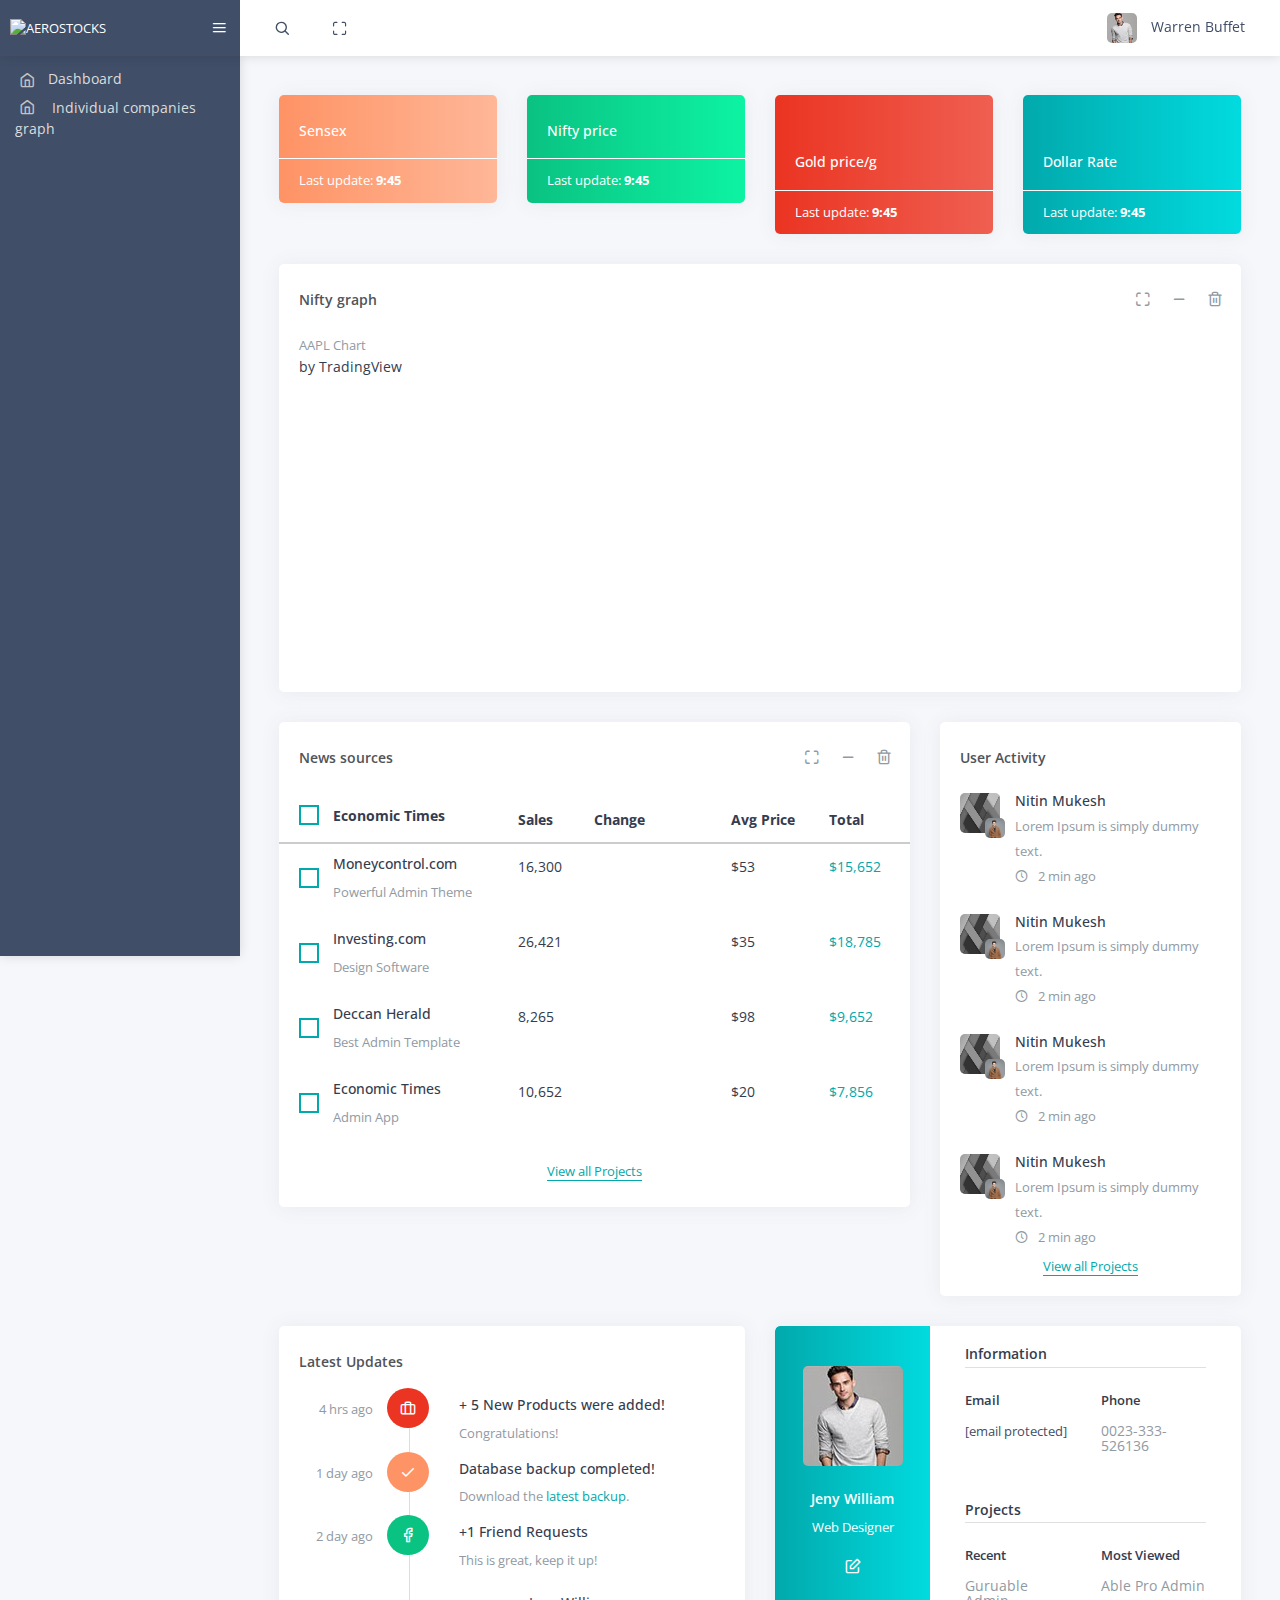
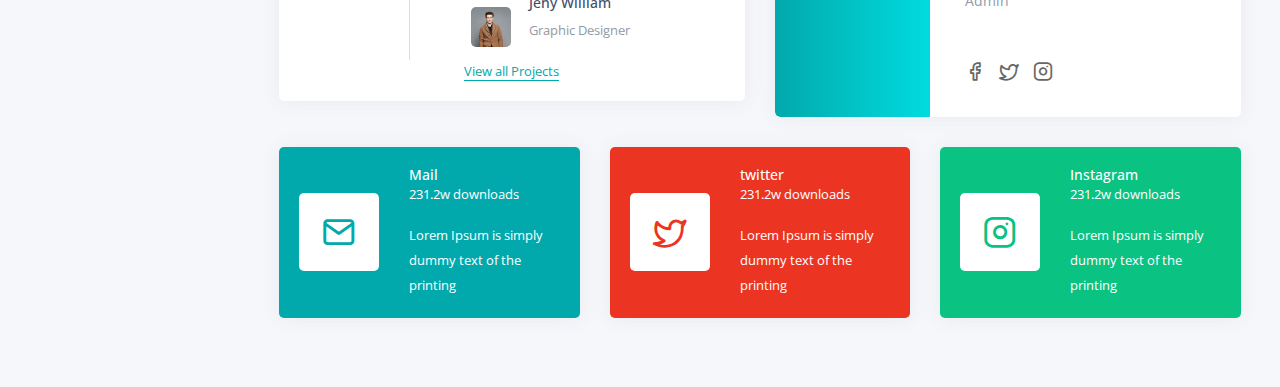
==== website/actual/index.htm @ 87f041b7 "modified card components" ====
﻿<!DOCTYPE html>
<html lang="en">
  <head>
    <title>Stock Market</title>
    <!-- HTML5 Shim and Respond.js IE10 support of HTML5 elements and media queries -->
    <!-- WARNING: Respond.js doesn't work if you view the page via file:// -->
    <!--[if lt IE 10]>
      <script src="https://oss.maxcdn.com/libs/html5shiv/3.7.0/html5shiv.js"></script>
      <script src="https://oss.maxcdn.com/libs/respond.js/1.4.2/respond.min.js"></script>
    <![endif]-->
    <!-- Meta -->
    <meta charset="utf-8" />
    <meta
      name="viewport"
      content="width=device-width, initial-scale=1.0, user-scalable=0, minimal-ui"
    />
    <meta http-equiv="X-UA-Compatible" content="IE=edge" />
    <meta name="description" content="#" />
    <meta name="keywords" content="Admin , Stock, Market, app" />
    <meta name="author" content="#" />
    <!-- Favicon icon -->
    <link rel="icon" href="..\files\assets\images\favicon.ico" type="image/x-icon" />
    <!-- Google font-->
    <link href="https://fonts.googleapis.com/css?family=Open+Sans:400,600" rel="stylesheet" />
    <!-- Required Fremwork -->
      <link rel="stylesheet"
      type="text/css"
      href="..\files\bower_components\bootstrap\css\bootstrap.min.css"
    />
    <!-- feather Awesome -->
    <link rel="stylesheet" type="text/css" href="..\files\assets\icon\feather\css\feather.css" />
    <!-- ion icon css -->
    <link
      rel="stylesheet"
      type="text/css"
      href="..\files\assets\icon\ion-icon\css\ionicons.min.css"
    />
    <!-- ico font -->
    <link rel="stylesheet" type="text/css" href="..\files\assets\icon\icofont\css\icofont.css" />
    <!-- Style.css -->
    <link rel="stylesheet" type="text/css" href="..\files\assets\css\style.css" />
    <link rel="stylesheet" type="text/css" href="..\files\assets\css\jquery.mCustomScrollbar.css" />
   
    <script>
      //DOLLAR PRICE API CALL
      // fetch("http://apilayer.net/api/live?access_key=a39784e3f71603e861ce0256bc2aa8eb&currencies=INR&source=USD&format=1")
      // .then(response => response.json())
      // .then(json => {
      //   console.log(json.quotes.USDINR);
      //   document.getElementById("dollar_rate").innerHTML = json.quotes.USDINR.toFixed(2);
      // })

      //ALPHAVANTAGE
      // fetch("https://apidojo-yahoo-finance-v1.p.rapidapi.com/market/get-summary?region=IN&lang=en", {
      // "method": "GET",
      // "headers": {
      //   "x-rapidapi-host": "apidojo-yahoo-finance-v1.p.rapidapi.com",
      //   "x-rapidapi-key": "fdb94fdf5fmsha889a078658ad2bp1b36abjsn36e87e69a883"
      // }
      // })
      // .then(response => {
      //   console.log(response);
      // })
      // .catch(err => {
      //   console.log(err);
      //   document.getElementById("alpha-summary").innerHTML = err;
      // });

      //BSE
      //https://www.alphavantage.co/query?function=TIME_SERIES_INTRADAY&symbol=BSE%3AIOC&interval=5min&apikey=WGZXT5BD8JHRY0GO

      // fetch("https://www.alphavantage.co/query?function=TIME_SERIES_INTRADAY&symbol=BSE%3AIOC&interval=5min&apikey=WGZXT5BD8JHRY0GO")
      // .then(response => response.json())
      // .then(json => {
      //   var a = json["Time Series (5min)"];
      //   var keys = [];
      //   for (let k in a) {
      //     keys.push(k);
      //   }
      //   var bse_price = a[keys[keys.length-1]]["4. close"];
      //   console.log(bse_price);
      //   document.getElementById("sensex-price").innerHTML = Number(bse_price).toFixed(2);
      // })

        fetch("https://www.moneycontrol.com/techmvc/mc_apis/market_action/?classic=false&section=sectoral_indices&limit=2")
          .then(response => response.json())
          .then(json => {
            //console.log(json["sectoral_indices"]["data"][1]["last_price"]);
            var bse_price = json["sectoral_indices"]["data"][1]["last_price"];
            document.getElementById("sensex-price").innerHTML = bse_price;
          })
        //data = JSON.parse(document.body.innerText)

      //NSE
      // fetch("https://www.alphavantage.co/query?function=TIME_SERIES_INTRADAY&symbol=NSE%3AIOC&interval=5min&apikey=WGZXT5BD8JHRY0GO")
      // .then(response => response.json())
      // .then(json => {
      //   var a = json["Time Series (5min)"];
      //   var keys = [];
      //   for (let k in a) {
      //     keys.push(k);
      //   }
      //   var nse_price = a[keys[keys.length-1]]["4. close"];
      //   console.log(nse_price);
      //   document.getElementById("nifty-price").innerHTML = Number(nse_price).toFixed(2);
      // })

      fetch("https://www.moneycontrol.com/techmvc/mc_apis/market_action/?classic=false&section=sectoral_indices&limit=2")
          .then(response => response.json())
          .then(json => {
            //console.log(json["sectoral_indices"]["data"][1]["last_price"]);
            var nse_price = json["sectoral_indices"]["data"][0]["last_price"];
            document.getElementById("nifty-price").innerHTML = nse_price;
          })

      //GOLD RATE API CALL
      // var gold_rate;
      // //1/gold_rate*37.25*76.50/1000
      // fetch("https://metals-api.com/api/latest?access_key=cp5d01aavjgq2w0w3m0bl2fzki6va9ew43m4y5r5cm8hgczguhr34o7vynr3&base=USD&symbols=XAU")
      //   .then(response => response.json())
      //   .then(json => {
      //     console.log(json.rates.XAU)
      //     gold_rate = ((1/json.rates.XAU)*37.25*76.50)/1000
      //     document.getElementById("gold_rate").innerHTML = gold_rate.toFixed(2);
      //   })

      //display time below the card
      //var d = new Date(); 
      //console.log(d.getHours()+":"+d.getMinutes());
      //displayTime();
      // window.onload = function displayTime() {
      //   document.getElementById("get_time").innerHTML = d.getHours()+":"+(d.getMinutes.length == 1 ? "0"+String(d.getMinutes()) : d.getMinutes());
      // };
      
    </script>
  </head>

  <body>
    <!-- Pre-loader start -->
    <div class="theme-loader">
      <div class="ball-scale">
        <div class="contain">
          <div class="ring">
            <div class="frame"></div>
          </div>
        </div>
      </div>
    </div>
    <!-- Pre-loader end -->
    <div id="pcoded" class="pcoded">
      <div class="pcoded-overlay-box"></div>
      <div class="pcoded-container navbar-wrapper">
        <nav class="navbar header-navbar pcoded-header" header-theme="theme6">
          <div class="navbar-wrapper">
            <div class="navbar-logo">
              <a class="mobile-menu" id="mobile-collapse" href="#!">
                <i class="ion ion-navicon"></i>
                <!-- <i class="feather icon-menu"></i> -->
              </a>
              <a href="index-1.htm">
                <img class="img-fluid" alt="AeroStocks" />
              </a>
              <a class="mobile-options">
                <i class="feather icon-more-horizontal"></i>
              </a>
            </div>

            <div class="navbar-container container-fluid">
              <ul class="nav-left">
                <li class="header-search">
                  <div class="main-search morphsearch-search">
                    <div class="input-group">
                      <span class="input-group-addon search-close"
                        ><i class="feather icon-x"></i
                      ></span>
                      <input type="text" class="form-control" />
                      <span class="input-group-addon search-btn"
                        ><i class="feather icon-search"></i
                      ></span>
                    </div>
                  </div>
                </li>
                <li>
                  <a href="#!" onclick="javascript:toggleFullScreen()">
                    <i class="feather icon-maximize full-screen"></i>
                  </a>
                </li>
              </ul>
              <ul class="nav-right">
                <!-- <li class="header-notification">
                                <div class="dropdown-primary dropdown">
                                    <div class="displayChatbox dropdown-toggle" data-toggle="dropdown">
                                        <i class="feather icon-message-square"></i>
                                        <span class="badge bg-c-green">3</span>
                                    </div>
                                </div>
                            </li> -->
                <li class="user-profile header-notification">
                  <div class="dropdown-primary dropdown">
                    <div class="dropdown-toggle">
                      <img
                        src="..\files\assets\images\avatar-4.jpg"
                        class="img-radius"
                        alt="User-Profile-Image"
                      />
                      <span>Warren Buffet</span>
                    </div>
                  </div>
                </li>
              </ul>
            </div>
          </div>
        </nav>

        <!-- Sidebar chat start -->
        <div id="sidebar" class="users p-chat-user showChat">
          <div class="had-container">
            <div class="card card_main p-fixed users-main">
              <div class="user-box">
                <div class="chat-inner-header">
                  <div class="back_chatBox">
                    <div class="right-icon-control">
                      <input
                        type="text"
                        class="form-control  search-text"
                        placeholder="Search Friend"
                        id="search-friends"
                      />
                      <div class="form-icon">
                        <i class="icofont icofont-search"></i>
                      </div>
                    </div>
                  </div>
                </div>
                <div class="main-friend-list">
                  <div
                    class="media userlist-box"
                    data-id="1"
                    data-status="online"
                    data-username="Nitin Mukesh"
                    data-toggle="tooltip"
                    data-placement="left"
                    title="Nitin Mukesh"
                  >
                    <a class="media-left" href="#!">
                      <img
                        class="media-object img-radius img-radius"
                        src="..\files\assets\images\avatar-3.jpg"
                        alt="Generic placeholder image "
                      />
                      <div class="live-status bg-success"></div>
                    </a>
                    <div class="media-body">
                      <div class="f-13 chat-header">AeroStocks</div>
                    </div>
                  </div>
                  <div
                    class="media userlist-box"
                    data-id="2"
                    data-status="online"
                    data-username="Lary Doe"
                    data-toggle="tooltip"
                    data-placement="left"
                    title="Lary Doe"
                  >
                    <a class="media-left" href="#!">
                      <img
                        class="media-object img-radius"
                        src="..\files\assets\images\avatar-2.jpg"
                        alt="Generic placeholder image"
                      />
                      <div class="live-status bg-success"></div>
                    </a>
                    <div class="media-body">
                      <div class="f-13 chat-header">Lary Doe</div>
                    </div>
                  </div>
                  <div
                    class="media userlist-box"
                    data-id="3"
                    data-status="online"
                    data-username="Alice"
                    data-toggle="tooltip"
                    data-placement="left"
                    title="Alice"
                  >
                    <a class="media-left" href="#!">
                      <img
                        class="media-object img-radius"
                        src="..\files\assets\images\avatar-4.jpg"
                        alt="Generic placeholder image"
                      />
                      <div class="live-status bg-success"></div>
                    </a>
                    <div class="media-body">
                      <div class="f-13 chat-header">Alice</div>
                    </div>
                  </div>
                  <div
                    class="media userlist-box"
                    data-id="4"
                    data-status="online"
                    data-username="Alia"
                    data-toggle="tooltip"
                    data-placement="left"
                    title="Alia"
                  >
                    <a class="media-left" href="#!">
                      <img
                        class="media-object img-radius"
                        src="..\files\assets\images\avatar-3.jpg"
                        alt="Generic placeholder image"
                      />
                      <div class="live-status bg-success"></div>
                    </a>
                    <div class="media-body">
                      <div class="f-13 chat-header">Alia</div>
                    </div>
                  </div>
                  <div
                    class="media userlist-box"
                    data-id="5"
                    data-status="online"
                    data-username="Suzen"
                    data-toggle="tooltip"
                    data-placement="left"
                    title="Suzen"
                  >
                    <a class="media-left" href="#!">
                      <img
                        class="media-object img-radius"
                        src="..\files\assets\images\avatar-2.jpg"
                        alt="Generic placeholder image"
                      />
                      <div class="live-status bg-success"></div>
                    </a>
                    <div class="media-body">
                      <div class="f-13 chat-header">Suzen</div>
                    </div>
                  </div>
                </div>
              </div>
            </div>
          </div>
        </div>
        <!-- Sidebar inner chat start-->
        <div class="showChat_inner">
          <div class="media chat-inner-header">
            <a class="back_chatBox"> <i class="feather icon-chevron-left"></i> AeroStocks </a>
          </div>
          <div class="media chat-messages">
            <a class="media-left photo-table" href="#!">
              <img
                class="media-object img-radius img-radius m-t-5"
                src="..\files\assets\images\avatar-3.jpg"
                alt="Generic placeholder image"
              />
            </a>
            <div class="media-body chat-menu-content">
              <div class="">
                <p class="chat-cont">
                  I'm just looking around. Will you tell me something about yourself?
                </p>
                <p class="chat-time">8:20 a.m.</p>
              </div>
            </div>
          </div>
          <div class="media chat-messages">
            <div class="media-body chat-menu-reply">
              <div class="">
                <p class="chat-cont">
                  I'm just looking around. Will you tell me something about yourself?
                </p>
                <p class="chat-time">8:20 a.m.</p>
              </div>
            </div>
            <div class="media-right photo-table">
              <a href="#!">
                <img
                  class="media-object img-radius img-radius m-t-5"
                  src="..\files\assets\images\avatar-4.jpg"
                  alt="Generic placeholder image"
                />
              </a>
            </div>
          </div>
          <div class="chat-reply-box p-b-20">
            <div class="right-icon-control">
              <input
                type="text"
                class="form-control search-text"
                placeholder="Share Your Thoughts"
              />
              <div class="form-icon">
                <i class="feather icon-navigation"></i>
              </div>
            </div>
          </div>
        </div>
        <!-- Sidebar inner chat end-->
        <div class="pcoded-main-container">
          <div class="pcoded-wrapper">
            <nav class="pcoded-navbar">
              <div class="pcoded-inner-navbar main-menu">
                <!-- <div class="pcoded-navigatio-lavel">Navigation</div> -->
                <ul class="pcoded-item pcoded-left-item">
                  <li class=" ">
                    <a href="form-select.htm">
                      <span class="pcoded-micon"><i class="feather icon-home"></i></span>
                      <span class="pcoded-mtext">Dashboard</span><br/>
                      <span class="pcoded-micon"><i class="feather icon-home"></i></span>
                      <span class="pcoded-mtext-2">Individual companies graph</span>
                      
                    </a>
                  </li>
                </ul>
              </div>
            </nav>
            <div class="pcoded-content">
              <div class="pcoded-inner-content">
                <div class="main-body">
                  <div class="page-wrapper">
                    <div class="page-body">
                      <div class="row">
                        <!-- task, page, download counter  start -->
                        <div class="col-xl-3 col-md-6">
                          <div class="card bg-c-yellow update-card">
                            <div class="card-block">
                              <div class="row align-items-end">
                                <div class="col-8">
                                  <h4 class="text-white" id="sensex-price"></h4>
                                  <h6 class="text-white m-b-0">Sensex</h6>
                                </div>
                                
                              </div>
                            </div>
                            <div class="card-footer">
                              <p class="text-white m-b-0">Last update:
                                <b class="" id="get_time4"></b>
                                <script>
                                  var d = new Date(); 
                                  document.getElementById("get_time4").innerHTML = d.getHours()+":"+(d.getMinutes.length == 1 ? "0"+String(d.getMinutes()) : d.getMinutes());
                                </script> 
                              </p>
                            </div>
                          </div>
                        </div>
                        <div class="col-xl-3 col-md-6">
                          <div class="card bg-c-green update-card">
                            <div class="card-block">
                              <div class="row align-items-end">
                                <div class="col-8">
                                  <h4 class="text-white" id="nifty-price"></h4>
                                  <h6 class="text-white m-b-0">Nifty price</h6>
                                </div>
                              </div>
                            </div>
                            <div class="card-footer">
                              <p class="text-white m-b-0">Last update:
                                <b class="" id="get_time3"></b>
                                <script>
                                  var d = new Date(); 
                                  document.getElementById("get_time3").innerHTML = d.getHours()+":"+(d.getMinutes.length == 1 ? "0"+String(d.getMinutes()) : d.getMinutes());
                                </script>
                              </p>
                            </div>
                          </div>
                        </div>
                        <div class="col-xl-3 col-md-6">
                          <div class="card bg-c-pink update-card">
                            <div class="card-block">
                              <div class="row align-items-end">
                                <div class="col-8">
                                  <h4 class="text-white" id="gold_rate"></h4>
                                  <h6 class="text-white m-b-0">Gold price/g</h6>
                                </div>
                                <div class="col-4 text-right">
                                  <canvas id="update-chart-3" height="50"></canvas>
                                </div>
                              </div>
                            </div>
                            <div class="card-footer">
                              <p class="text-white m-b-0">Last update:
                                <b class="" id="get_time"></b>
                                <script>
                                  var d = new Date(); 
                                  document.getElementById("get_time").innerHTML = d.getHours()+":"+(d.getMinutes.length == 1 ? "0"+String(d.getMinutes()) : d.getMinutes());
                                </script>
                              </p>
                            </div>
                          </div>
                        </div>
                        <div class="col-xl-3 col-md-6">
                          <div class="card bg-c-lite-green update-card">
                            <div class="card-block">
                              <div class="row align-items-end">
                                <div class="col-8">
                                  <h4 class="text-white" id="dollar_rate"> </h4>
                                  <h6 class="text-white m-b-0">Dollar Rate</h6>
                                </div>
                                <div class="col-4 text-right">
                                  <canvas id="update-chart-4" height="50"></canvas>
                                </div>
                              </div>
                            </div>
                            <div class="card-footer">
                              <p class="text-white m-b-0" >Last update:
                                <b class="" id="get_time2"></b>
                                <script>
                                  var d = new Date(); 
                                  document.getElementById("get_time2").innerHTML = d.getHours()+":"+(d.getMinutes.length == 1 ? ("0"+String(d.getMinutes())) : d.getMinutes());
                                </script>
                              </p>
                            </div>
                          </div>
                        </div>
                        <!-- task, page, download counter  end -->

                        <!--  sale analytics start -->
                        <div class="col-xl-12 col-md-12">
                          <div class="card">
                            <div class="card-header">
                              <h5>Nifty graph</h5><br/><br/>
                              <!-- TradingView Widget BEGIN -->
                              <div class="tradingview-widget-container">
                                <div id="tradingview_d0ed5"></div>
                                <div class="tradingview-widget-copyright"><a href="https://www.tradingview.com/symbols/NASDAQ-AAPL/" rel="noopener" target="_blank"><span class="blue-text">AAPL Chart</span></a> by TradingView</div>
                                <script type="text/javascript" src="https://s3.tradingview.com/tv.js"></script>
                                <script type="text/javascript">
                                new TradingView.widget(
                                {
                                "width": 800,
                                "height": 600,
                                "symbol": "NASDAQ:AAPL",
                                "interval": "D",
                                "timezone": "Etc/UTC",
                                "theme": "light",
                                "style": "1",
                                "locale": "en",
                                "toolbar_bg": "#f1f3f6",
                                "enable_publishing": false,
                                "allow_symbol_change": true,
                                "container_id": "tradingview_d0ed5"
                              }
                                );
                                </script>
                              </div>
                              <!-- TradingView Widget END -->
                              <span class="text-muted">
                                </span>
                              <div class="card-header-right">
                                <ul class="list-unstyled card-option">
                                  <li><i class="feather icon-maximize full-card"></i></li>
                                  <li><i class="feather icon-minus minimize-card"></i></li>
                                  <li><i class="feather icon-trash-2 close-card"></i></li>
                                </ul>
                              </div>
                            </div>
                            <div class="card-block">
                              <div id="sales-analytics" style="height: 265px;"></div>
                            </div>
                          </div>
                        </div>
                        
                        <!--  sale analytics end -->

                        <div class="col-xl-8 col-md-12">
                          <div class="card table-card">
                            <div class="card-header">
                              <h5>News sources</h5>
                              <div class="card-header-right">
                                <ul class="list-unstyled card-option">
                                  <li><i class="feather icon-maximize full-card"></i></li>
                                  <li><i class="feather icon-minus minimize-card"></i></li>
                                  <li><i class="feather icon-trash-2 close-card"></i></li>
                                </ul>
                              </div>
                            </div>
                            <div class="card-block">
                              <div class="table-responsive">
                                <table class="table table-hover  table-borderless">
                                  <thead>
                                    <tr>
                                      <th>
                                        <div class="chk-option">
                                          <div class="checkbox-fade fade-in-primary">
                                            <label class="check-task">
                                              <input type="checkbox" value="" />
                                              <span class="cr">
                                                <i
                                                  class="cr-icon feather icon-check txt-default"
                                                ></i>
                                              </span>
                                            </label>
                                          </div>
                                        </div>
                                        Economic Times
                                      </th>
                                      <th>Sales</th>
                                      <th>Change</th>
                                      <th>Avg Price</th>
                                      <th>Total</th>
                                    </tr>
                                  </thead>
                                  <tbody>
                                    <tr>
                                      <td>
                                        <div class="chk-option">
                                          <div class="checkbox-fade fade-in-primary">
                                            <label class="check-task">
                                              <input type="checkbox" value="" />
                                              <span class="cr">
                                                <i
                                                  class="cr-icon feather icon-check txt-default"
                                                ></i>
                                              </span>
                                            </label>
                                          </div>
                                        </div>
                                        <div class="d-inline-block align-middle">
                                          <h6>Moneycontrol.com</h6>
                                          <p class="text-muted m-b-0">Powerful Admin Theme</p>
                                        </div>
                                      </td>
                                      <td>16,300</td>
                                      <td>
                                        <canvas id="app-sale1" height="50" width="100"></canvas>
                                      </td>
                                      <td>$53</td>
                                      <td class="text-c-blue">$15,652</td>
                                    </tr>
                                    <tr>
                                      <td>
                                        <div class="chk-option">
                                          <div class="checkbox-fade fade-in-primary">
                                            <label class="check-task">
                                              <input type="checkbox" value="" />
                                              <span class="cr">
                                                <i
                                                  class="cr-icon feather icon-check txt-default"
                                                ></i>
                                              </span>
                                            </label>
                                          </div>
                                        </div>
                                        <div class="d-inline-block align-middle">
                                          <h6>Investing.com</h6>
                                          <p class="text-muted m-b-0">Design Software</p>
                                        </div>
                                      </td>
                                      <td>26,421</td>
                                      <td>
                                        <canvas id="app-sale2" height="50" width="100"></canvas>
                                      </td>
                                      <td>$35</td>
                                      <td class="text-c-blue">$18,785</td>
                                    </tr>
                                    <tr>
                                      <td>
                                        <div class="chk-option">
                                          <div class="checkbox-fade fade-in-primary">
                                            <label class="check-task">
                                              <input type="checkbox" value="" />
                                              <span class="cr">
                                                <i
                                                  class="cr-icon feather icon-check txt-default"
                                                ></i>
                                              </span>
                                            </label>
                                          </div>
                                        </div>
                                        <div class="d-inline-block align-middle">
                                          <h6>Deccan Herald</h6>
                                          <p class="text-muted m-b-0">Best Admin Template</p>
                                        </div>
                                      </td>
                                      <td>8,265</td>
                                      <td>
                                        <canvas id="app-sale3" height="50" width="100"></canvas>
                                      </td>
                                      <td>$98</td>
                                      <td class="text-c-blue">$9,652</td>
                                    </tr>
                                    <tr>
                                      <td>
                                        <div class="chk-option">
                                          <div class="checkbox-fade fade-in-primary">
                                            <label class="check-task">
                                              <input type="checkbox" value="" />
                                              <span class="cr">
                                                <i
                                                  class="cr-icon feather icon-check txt-default"
                                                ></i>
                                              </span>
                                            </label>
                                          </div>
                                        </div>
                                        <div class="d-inline-block align-middle">
                                          <h6>Economic Times</h6>
                                          <p class="text-muted m-b-0">Admin App</p>
                                        </div>
                                      </td>
                                      <td>10,652</td>
                                      <td>
                                        <canvas id="app-sale4" height="50" width="100"></canvas>
                                      </td>
                                      <td>$20</td>
                                      <td class="text-c-blue">$7,856</td>
                                    </tr>
                                  </tbody>
                                </table>
                                <div class="text-center">
                                  <a href="#!" class=" b-b-primary text-primary"
                                    >View all Projects</a
                                  >
                                </div>
                              </div>
                            </div>
                          </div>
                        </div>
                        <div class="col-xl-4 col-md-12">
                          <div class="card user-activity-card">
                            <div class="card-header">
                              <h5>User Activity</h5>
                            </div>
                            <div class="card-block">
                              <div class="row m-b-25">
                                <div class="col-auto p-r-0">
                                  <div class="u-img">
                                    <img
                                      src="..\files\assets\images\breadcrumb-bg.jpg"
                                      alt="user image"
                                      class="img-radius cover-img"
                                    />
                                    <img
                                      src="..\files\assets\images\avatar-2.jpg"
                                      alt="user image"
                                      class="img-radius profile-img"
                                    />
                                  </div>
                                </div>
                                <div class="col">
                                  <h6 class="m-b-5">Nitin Mukesh</h6>
                                  <p class="text-muted m-b-0">Lorem Ipsum is simply dummy text.</p>
                                  <p class="text-muted m-b-0">
                                    <i class="feather icon-clock m-r-10"></i>2 min ago
                                  </p>
                                </div>
                              </div>
                              <div class="row m-b-25">
                                <div class="col-auto p-r-0">
                                  <div class="u-img">
                                    <img
                                      src="..\files\assets\images\breadcrumb-bg.jpg"
                                      alt="user image"
                                      class="img-radius cover-img"
                                    />
                                    <img
                                      src="..\files\assets\images\avatar-2.jpg"
                                      alt="user image"
                                      class="img-radius profile-img"
                                    />
                                  </div>
                                </div>
                                <div class="col">
                                  <h6 class="m-b-5">Nitin Mukesh</h6>
                                  <p class="text-muted m-b-0">Lorem Ipsum is simply dummy text.</p>
                                  <p class="text-muted m-b-0">
                                    <i class="feather icon-clock m-r-10"></i>2 min ago
                                  </p>
                                </div>
                              </div>
                              <div class="row m-b-25">
                                <div class="col-auto p-r-0">
                                  <div class="u-img">
                                    <img
                                      src="..\files\assets\images\breadcrumb-bg.jpg"
                                      alt="user image"
                                      class="img-radius cover-img"
                                    />
                                    <img
                                      src="..\files\assets\images\avatar-2.jpg"
                                      alt="user image"
                                      class="img-radius profile-img"
                                    />
                                  </div>
                                </div>
                                <div class="col">
                                  <h6 class="m-b-5">Nitin Mukesh</h6>
                                  <p class="text-muted m-b-0">Lorem Ipsum is simply dummy text.</p>
                                  <p class="text-muted m-b-0">
                                    <i class="feather icon-clock m-r-10"></i>2 min ago
                                  </p>
                                </div>
                              </div>
                              <div class="row m-b-5">
                                <div class="col-auto p-r-0">
                                  <div class="u-img">
                                    <img
                                      src="..\files\assets\images\breadcrumb-bg.jpg"
                                      alt="user image"
                                      class="img-radius cover-img"
                                    />
                                    <img
                                      src="..\files\assets\images\avatar-2.jpg"
                                      alt="user image"
                                      class="img-radius profile-img"
                                    />
                                  </div>
                                </div>
                                <div class="col">
                                  <h6 class="m-b-5">Nitin Mukesh</h6>
                                  <p class="text-muted m-b-0">Lorem Ipsum is simply dummy text.</p>
                                  <p class="text-muted m-b-0">
                                    <i class="feather icon-clock m-r-10"></i>2 min ago
                                  </p>
                                </div>
                              </div>

                              <div class="text-center">
                                <a href="#!" class="b-b-primary text-primary">View all Projects</a>
                              </div>
                            </div>
                          </div>
                        </div>

                        <!-- wather user -->
                        <div class="col-xl-6 col-md-12">
                          <div class="card latest-update-card">
                            <div class="card-header">
                              <h5>Latest Updates</h5>
                              <div class="card-header-right">
                                <ul class="list-unstyled card-option">
                                  <li><i class="fa fa fa-wrench open-card-option"></i></li>
                                  <li><i class="fa fa-window-maximize full-card"></i></li>
                                  <li><i class="fa fa-minus minimize-card"></i></li>
                                  <li><i class="fa fa-refresh reload-card"></i></li>
                                  <li><i class="fa fa-trash close-card"></i></li>
                                </ul>
                              </div>
                            </div>
                            <div class="card-block">
                              <div class="latest-update-box">
                                <div class="row p-b-15">
                                  <div class="col-auto text-right update-meta">
                                    <p class="text-muted m-b-0 d-inline">4 hrs ago</p>
                                    <i
                                      class="feather icon-briefcase bg-simple-c-pink update-icon"
                                    ></i>
                                  </div>
                                  <div class="col">
                                    <h6>+ 5 New Products were added!</h6>
                                    <p class="text-muted m-b-0">Congratulations!</p>
                                  </div>
                                </div>
                                <div class="row p-b-15">
                                  <div class="col-auto text-right update-meta">
                                    <p class="text-muted m-b-0 d-inline">1 day ago</p>
                                    <i
                                      class="feather icon-check bg-simple-c-yellow  update-icon"
                                    ></i>
                                  </div>
                                  <div class="col">
                                    <h6>Database backup completed!</h6>
                                    <p class="text-muted m-b-0">
                                      Download the <span class="text-c-blue">latest backup</span>.
                                    </p>
                                  </div>
                                </div>
                                <div class="row p-b-0">
                                  <div class="col-auto text-right update-meta">
                                    <p class="text-muted m-b-0 d-inline">2 day ago</p>
                                    <i
                                      class="feather icon-facebook bg-simple-c-green update-icon"
                                    ></i>
                                  </div>
                                  <div class="col">
                                    <h6>+1 Friend Requests</h6>
                                    <p class="text-muted m-b-10">This is great, keep it up!</p>
                                    <div class="table-responsive">
                                      <table class="table table-hover m-b-0">
                                        <tbody>
                                          <tr>
                                            <td class="b-none">
                                              <a href="#!" class="align-middle">
                                                <img
                                                  src="..\files\assets\images\avatar-2.jpg"
                                                  alt="user image"
                                                  class="img-radius img-40 align-top m-r-15"
                                                />
                                                <div class="d-inline-block">
                                                  <h6>Jeny William</h6>
                                                  <p class="text-muted m-b-0">Graphic Designer</p>
                                                </div>
                                              </a>
                                            </td>
                                          </tr>
                                        </tbody>
                                      </table>
                                    </div>
                                  </div>
                                </div>
                              </div>
                              <div class="text-center">
                                <a href="#!" class="b-b-primary text-primary">View all Projects</a>
                              </div>
                            </div>
                          </div>
                        </div>

                        <div class="col-xl-6 col-md-12">
                          <div class="card user-card-full">
                            <div class="row m-l-0 m-r-0">
                              <div class="col-sm-4 bg-c-lite-green user-profile">
                                <div class="card-block text-center text-white">
                                  <div class="m-b-25">
                                    <img
                                      src="..\files\assets\images\avatar-4.jpg"
                                      class="img-radius"
                                      alt="User-Profile-Image"
                                    />
                                  </div>
                                  <h6 class="f-w-600">Jeny William</h6>
                                  <p>Web Designer</p>
                                  <i class="feather icon-edit m-t-10 f-16"></i>
                                </div>
                              </div>
                              <div class="col-sm-8">
                                <div class="card-block">
                                  <h6 class="m-b-20 p-b-5 b-b-default f-w-600">Information</h6>
                                  <div class="row">
                                    <div class="col-sm-6">
                                      <p class="m-b-10 f-w-600">Email</p>
                                      <h6 class="text-muted f-w-400">
                                        <a
                                          href="..\..\..\cdn-cgi\l\email-protection.htm"
                                          class="__cf_email__"
                                          data-cfemail="3a505f54437a5d575b535614595557"
                                          >[email&#160;protected]</a
                                        >
                                      </h6>
                                    </div>
                                    <div class="col-sm-6">
                                      <p class="m-b-10 f-w-600">Phone</p>
                                      <h6 class="text-muted f-w-400">0023-333-526136</h6>
                                    </div>
                                  </div>
                                  <h6 class="m-b-20 m-t-40 p-b-5 b-b-default f-w-600">Projects</h6>
                                  <div class="row">
                                    <div class="col-sm-6">
                                      <p class="m-b-10 f-w-600">Recent</p>
                                      <h6 class="text-muted f-w-400">Guruable Admin</h6>
                                    </div>
                                    <div class="col-sm-6">
                                      <p class="m-b-10 f-w-600">Most Viewed</p>
                                      <h6 class="text-muted f-w-400">Able Pro Admin</h6>
                                    </div>
                                  </div>
                                  <ul class="social-link list-unstyled m-t-40 m-b-10">
                                    <li>
                                      <a
                                        href="#!"
                                        data-toggle="tooltip"
                                        data-placement="bottom"
                                        title=""
                                        data-original-title="facebook"
                                        ><i
                                          class="feather icon-facebook facebook"
                                          aria-hidden="true"
                                        ></i
                                      ></a>
                                    </li>
                                    <li>
                                      <a
                                        href="#!"
                                        data-toggle="tooltip"
                                        data-placement="bottom"
                                        title=""
                                        data-original-title="twitter"
                                        ><i
                                          class="feather icon-twitter twitter"
                                          aria-hidden="true"
                                        ></i
                                      ></a>
                                    </li>
                                    <li>
                                      <a
                                        href="#!"
                                        data-toggle="tooltip"
                                        data-placement="bottom"
                                        title=""
                                        data-original-title="instagram"
                                        ><i
                                          class="feather icon-instagram instagram"
                                          aria-hidden="true"
                                        ></i
                                      ></a>
                                    </li>
                                  </ul>
                                </div>
                              </div>
                            </div>
                          </div>
                        </div>
                        <!-- wather user -->

                        <!-- social download  start -->
                        <div class="col-xl-4 col-md-6">
                          <div class="card social-card bg-simple-c-blue">
                            <div class="card-block">
                              <div class="row align-items-center">
                                <div class="col-auto">
                                  <i class="feather icon-mail f-34 text-c-blue social-icon"></i>
                                </div>
                                <div class="col">
                                  <h6 class="m-b-0">Mail</h6>
                                  <p>231.2w downloads</p>
                                  <p class="m-b-0">
                                    Lorem Ipsum is simply dummy text of the printing
                                  </p>
                                </div>
                              </div>
                            </div>
                            <a href="#!" class="download-icon"
                              ><i class="feather icon-arrow-down"></i
                            ></a>
                          </div>
                        </div>
                        <div class="col-xl-4 col-md-6">
                          <div class="card social-card bg-simple-c-pink">
                            <div class="card-block">
                              <div class="row align-items-center">
                                <div class="col-auto">
                                  <i class="feather icon-twitter f-34 text-c-pink social-icon"></i>
                                </div>
                                <div class="col">
                                  <h6 class="m-b-0">twitter</h6>
                                  <p>231.2w downloads</p>
                                  <p class="m-b-0">
                                    Lorem Ipsum is simply dummy text of the printing
                                  </p>
                                </div>
                              </div>
                            </div>
                            <a href="#!" class="download-icon"
                              ><i class="feather icon-arrow-down"></i
                            ></a>
                          </div>
                        </div>
                        <div class="col-xl-4 col-md-12">
                          <div class="card social-card bg-simple-c-green">
                            <div class="card-block">
                              <div class="row align-items-center">
                                <div class="col-auto">
                                  <i
                                    class="feather icon-instagram f-34 text-c-green social-icon"
                                  ></i>
                                </div>
                                <div class="col">
                                  <h6 class="m-b-0">Instagram</h6>
                                  <p>231.2w downloads</p>
                                  <p class="m-b-0">
                                    Lorem Ipsum is simply dummy text of the printing
                                  </p>
                                </div>
                              </div>
                            </div>
                            <a href="#!" class="download-icon"
                              ><i class="feather icon-arrow-down"></i
                            ></a>
                          </div>
                        </div>
                        <!-- social download  end -->
                      </div>
                    </div>
                  </div>

                  <!-- <div id="styleSelector">

                                </div> -->
                </div>
              </div>
            </div>
          </div>
        </div>
      </div>
    </div>

    <!-- Warning Section Starts -->
    <!-- Older IE warning message -->
    <!--[if lt IE 10]>
      <div class="ie-warning">
        <h1>Warning!!</h1>
        <p>
          You are using an outdated version of Internet Explorer, please upgrade <br />to any of the
          following web browsers to access this website.
        </p>
        <div class="iew-container">
          <ul class="iew-download">
            <li>
              <a href="http://www.google.com/chrome/">
                <img src="../files/assets/images/browser/chrome.png" alt="Chrome" />
                <div>Chrome</div>
              </a>
            </li>
            <li>
              <a href="https://www.mozilla.org/en-US/firefox/new/">
                <img src="../files/assets/images/browser/firefox.png" alt="Firefox" />
                <div>Firefox</div>
              </a>
            </li>
            <li>
              <a href="http://www.opera.com">
                <img src="../files/assets/images/browser/opera.png" alt="Opera" />
                <div>Opera</div>
              </a>
            </li>
            <li>
              <a href="https://www.apple.com/safari/">
                <img src="../files/assets/images/browser/safari.png" alt="Safari" />
                <div>Safari</div>
              </a>
            </li>
            <li>
              <a href="http://windows.microsoft.com/en-us/internet-explorer/download-ie">
                <img src="../files/assets/images/browser/ie.png" alt="" />
                <div>IE (9 & above)</div>
              </a>
            </li>
          </ul>
        </div>
        <p>Sorry for the inconvenience!</p>
      </div>
    <![endif]-->
    <!-- Warning Section Ends -->
    <!-- Required Jquery -->
    <script
      data-cfasync="false"
      src="..\..\..\cdn-cgi\scripts\5c5dd728\cloudflare-static\email-decode.min.js"
    ></script
    ><script
      type="text/javascript"
      src="..\files\bower_components\jquery\js\jquery.min.js"
    ></script>
    <script
      type="text/javascript"
      src="..\files\bower_components\jquery-ui\js\jquery-ui.min.js"
    ></script>
    <script
      type="text/javascript"
      src="..\files\bower_components\popper.js\js\popper.min.js"
    ></script>
    <script
      type="text/javascript"
      src="..\files\bower_components\bootstrap\js\bootstrap.min.js"
    ></script>
    <!-- jquery slimscroll js -->
    <script
      type="text/javascript"
      src="..\files\bower_components\jquery-slimscroll\js\jquery.slimscroll.js"
    ></script>
    <!-- modernizr js -->
    <script
      type="text/javascript"
      src="..\files\bower_components\modernizr\js\modernizr.js"
    ></script>
    <!-- Chart js -->
    <script type="text/javascript" src="..\files\bower_components\chart.js\js\Chart.js"></script>
    <!-- amchart js -->
    <script src="..\files\assets\pages\widget\amchart\amcharts.js"></script>
    <script src="..\files\assets\pages\widget\amchart\serial.js"></script>
    <script src="..\files\assets\pages\widget\amchart\light.js"></script>
    <script src="..\files\assets\js\jquery.mCustomScrollbar.concat.min.js"></script>
    <script type="text/javascript" src="..\files\assets\js\SmoothScroll.js"></script>
    <script src="..\files\assets\js\pcoded.min.js"></script>
    <!-- custom js -->
    <script src="..\files\assets\js\vartical-layout.min.js"></script>
    <script
      type="text/javascript"
      src="..\files\assets\pages\dashboard\custom-dashboard.js"
    ></script>
    <script type="text/javascript" src="..\files\assets\js\script.min.js"></script>
  </body>
</html>
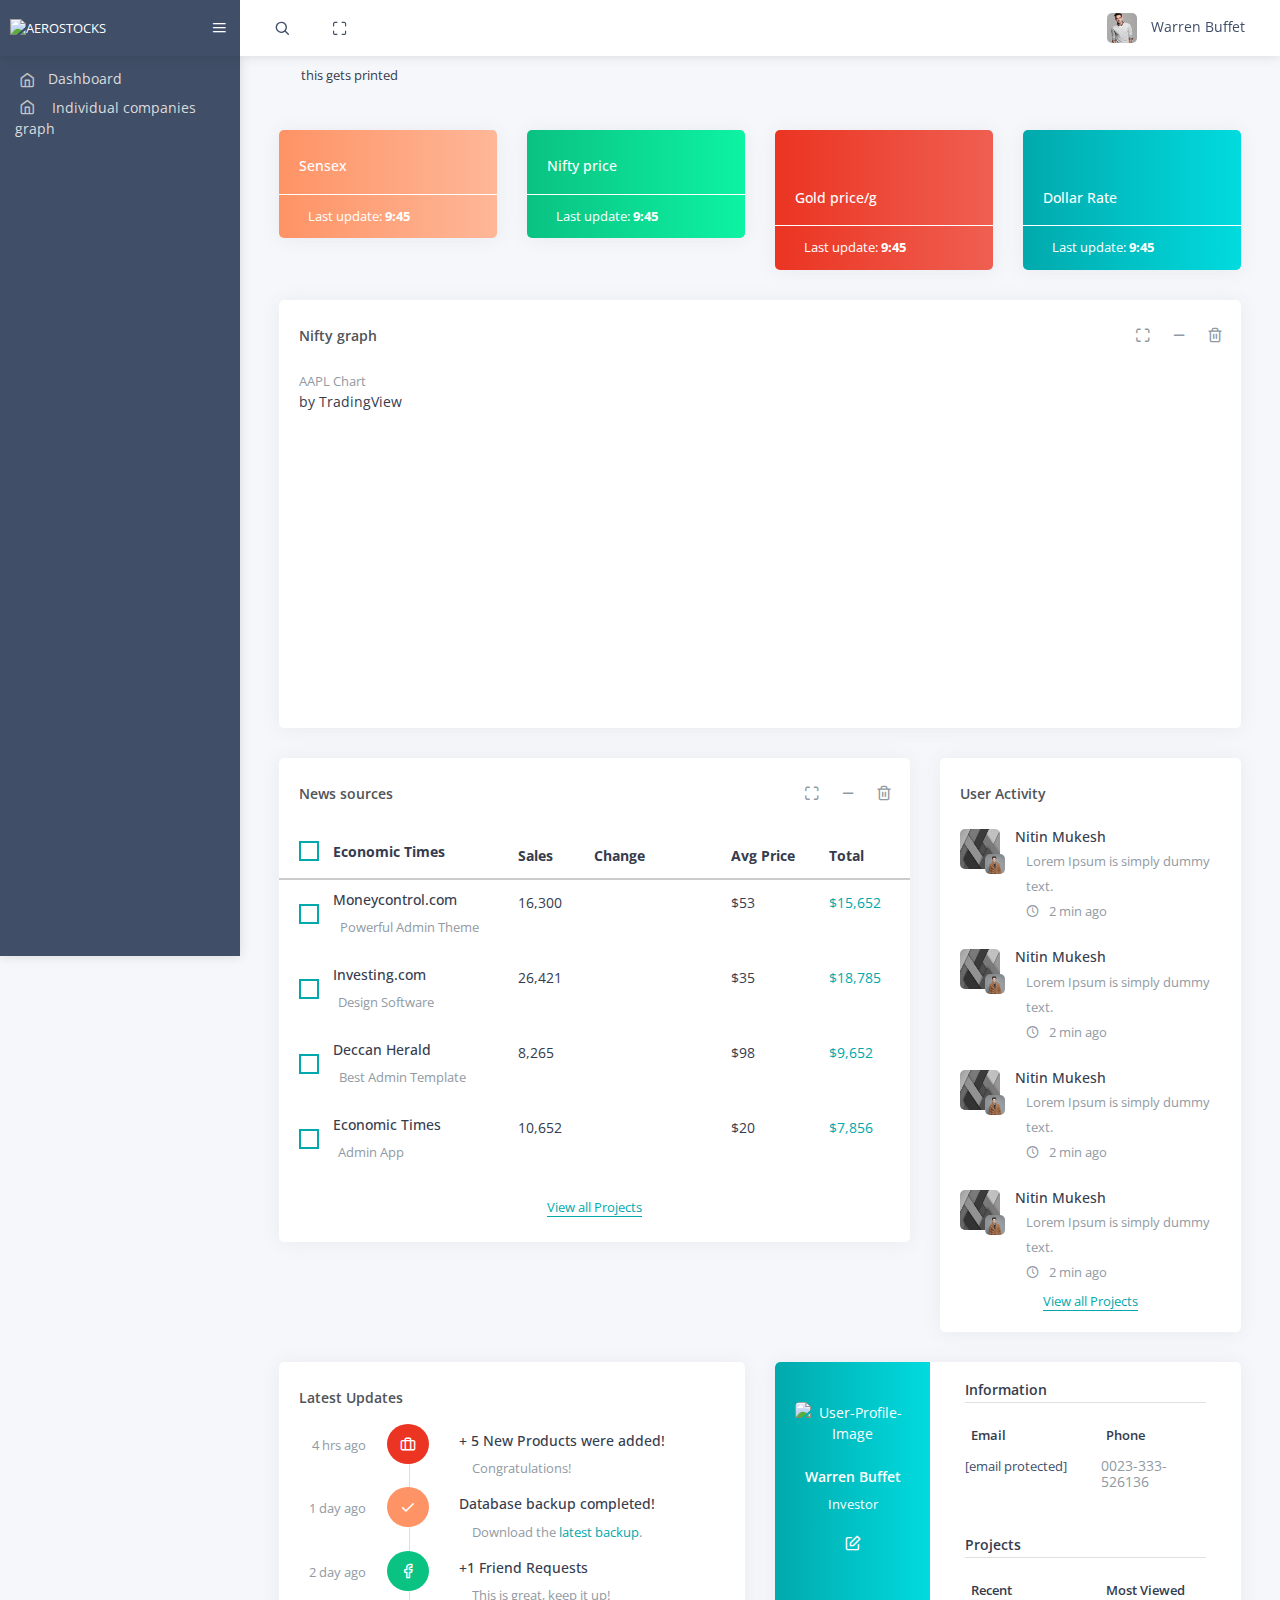
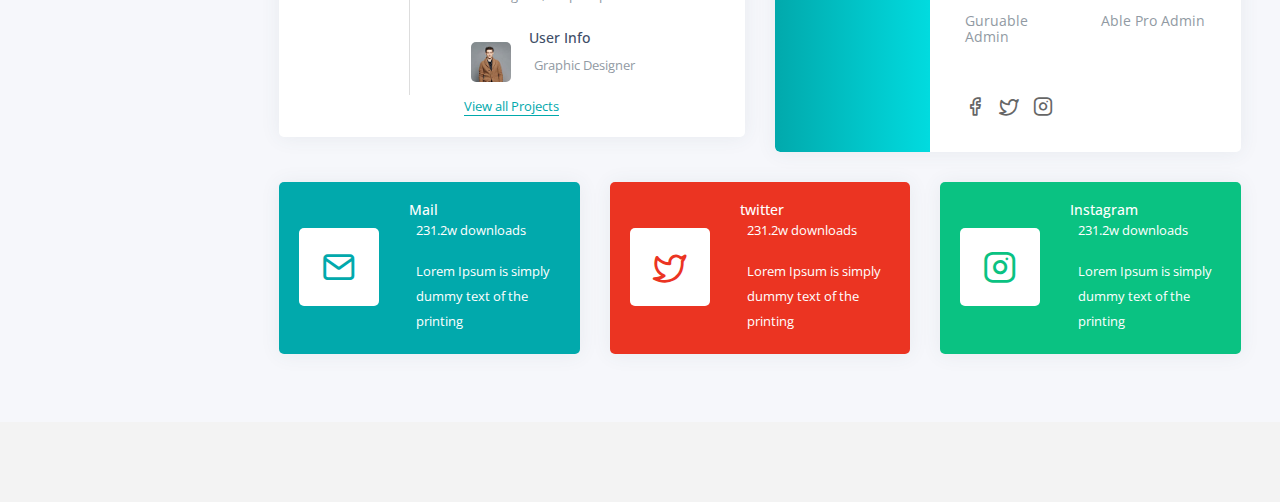
==== commit 67537c02: "added ticker component" ====
--- a/website/actual/index.htm
+++ b/website/actual/index.htm
@@ -50,6 +50,8 @@
       //   document.getElementById("dollar_rate").innerHTML = json.quotes.USDINR.toFixed(2);
       // })
 
+        //src="..\files\assets\images\avatar-4.jpg"
+      
       //ALPHAVANTAGE
       // fetch("https://apidojo-yahoo-finance-v1.p.rapidapi.com/market/get-summary?region=IN&lang=en", {
       // "method": "GET",
@@ -133,6 +135,86 @@
       // };
       
     </script>
+    <style>
+      * {
+  box-sizing: border-box;
+  
+}
+
+
+@-webkit-keyframes ticker {
+  0% {
+    -webkit-transform: translate3d(0, 0, 0);
+    transform: translate3d(0, 0, 0);
+    visibility: visible;
+  }
+
+  100% {
+    -webkit-transform: translate3d(-100%, 0, 0);
+    transform: translate3d(-100%, 0, 0);
+  }
+}
+
+@keyframes ticker {
+  0% {
+    -webkit-transform: translate3d(0, 0, 0);
+    transform: translate3d(0, 0, 0);
+    visibility: visible;
+  }
+
+  100% {
+    -webkit-transform: translate3d(-100%, 0, 0);
+    transform: translate3d(-100%, 0, 0);
+  }
+}
+
+.ticker-wrap {
+  position: fixed;
+  top: 0;
+  width: 100%;
+  overflow: hidden;
+  height: 4rem;
+  background-color: rgba(#000, 0.9);
+  padding-left: 100%;
+  box-sizing: content-box;
+}
+
+.ticker {
+  display: inline-block;
+  height: 4rem;
+  line-height: 4rem;
+  white-space: nowrap;
+  padding-right: 100%;
+  box-sizing: content-box;
+
+  -webkit-animation-iteration-count: infinite;
+  animation-iteration-count: infinite;
+  -webkit-animation-timing-function: linear;
+  animation-timing-function: linear;
+  -webkit-animation-name: ticker;
+  animation-name: ticker;
+  -webkit-animation-duration: 30s;
+  animation-duration: 30s;
+}
+.ticker__item {
+  display: inline-block;
+
+  padding: 0 2rem;
+  font-size: 2rem;
+  color: white;
+}
+
+body {
+  padding-bottom: 5rem;
+}
+h1,
+h2,
+p {
+  padding: 0 5%;
+}
+
+
+    </style>
   </head>
 
   <body>
@@ -418,9 +500,10 @@
             </nav>
             <div class="pcoded-content">
               <div class="pcoded-inner-content">
+                <p>this gets printed</p>
+                <div class="page-body">  
                 <div class="main-body">
                   <div class="page-wrapper">
-                    <div class="page-body">
                       <div class="row">
                         <!-- task, page, download counter  start -->
                         <div class="col-xl-3 col-md-6">
@@ -889,7 +972,7 @@
                                                   class="img-radius img-40 align-top m-r-15"
                                                 />
                                                 <div class="d-inline-block">
-                                                  <h6>Jeny William</h6>
+                                                  <h6>User Info</h6>
                                                   <p class="text-muted m-b-0">Graphic Designer</p>
                                                 </div>
                                               </a>
@@ -915,13 +998,13 @@
                                 <div class="card-block text-center text-white">
                                   <div class="m-b-25">
                                     <img
-                                      src="..\files\assets\images\avatar-4.jpg"
+                                      
                                       class="img-radius"
                                       alt="User-Profile-Image"
                                     />
                                   </div>
-                                  <h6 class="f-w-600">Jeny William</h6>
-                                  <p>Web Designer</p>
+                                  <h6 class="f-w-600">Warren Buffet</h6>
+                                  <p>Investor</p>
                                   <i class="feather icon-edit m-t-10 f-16"></i>
                                 </div>
                               </div>
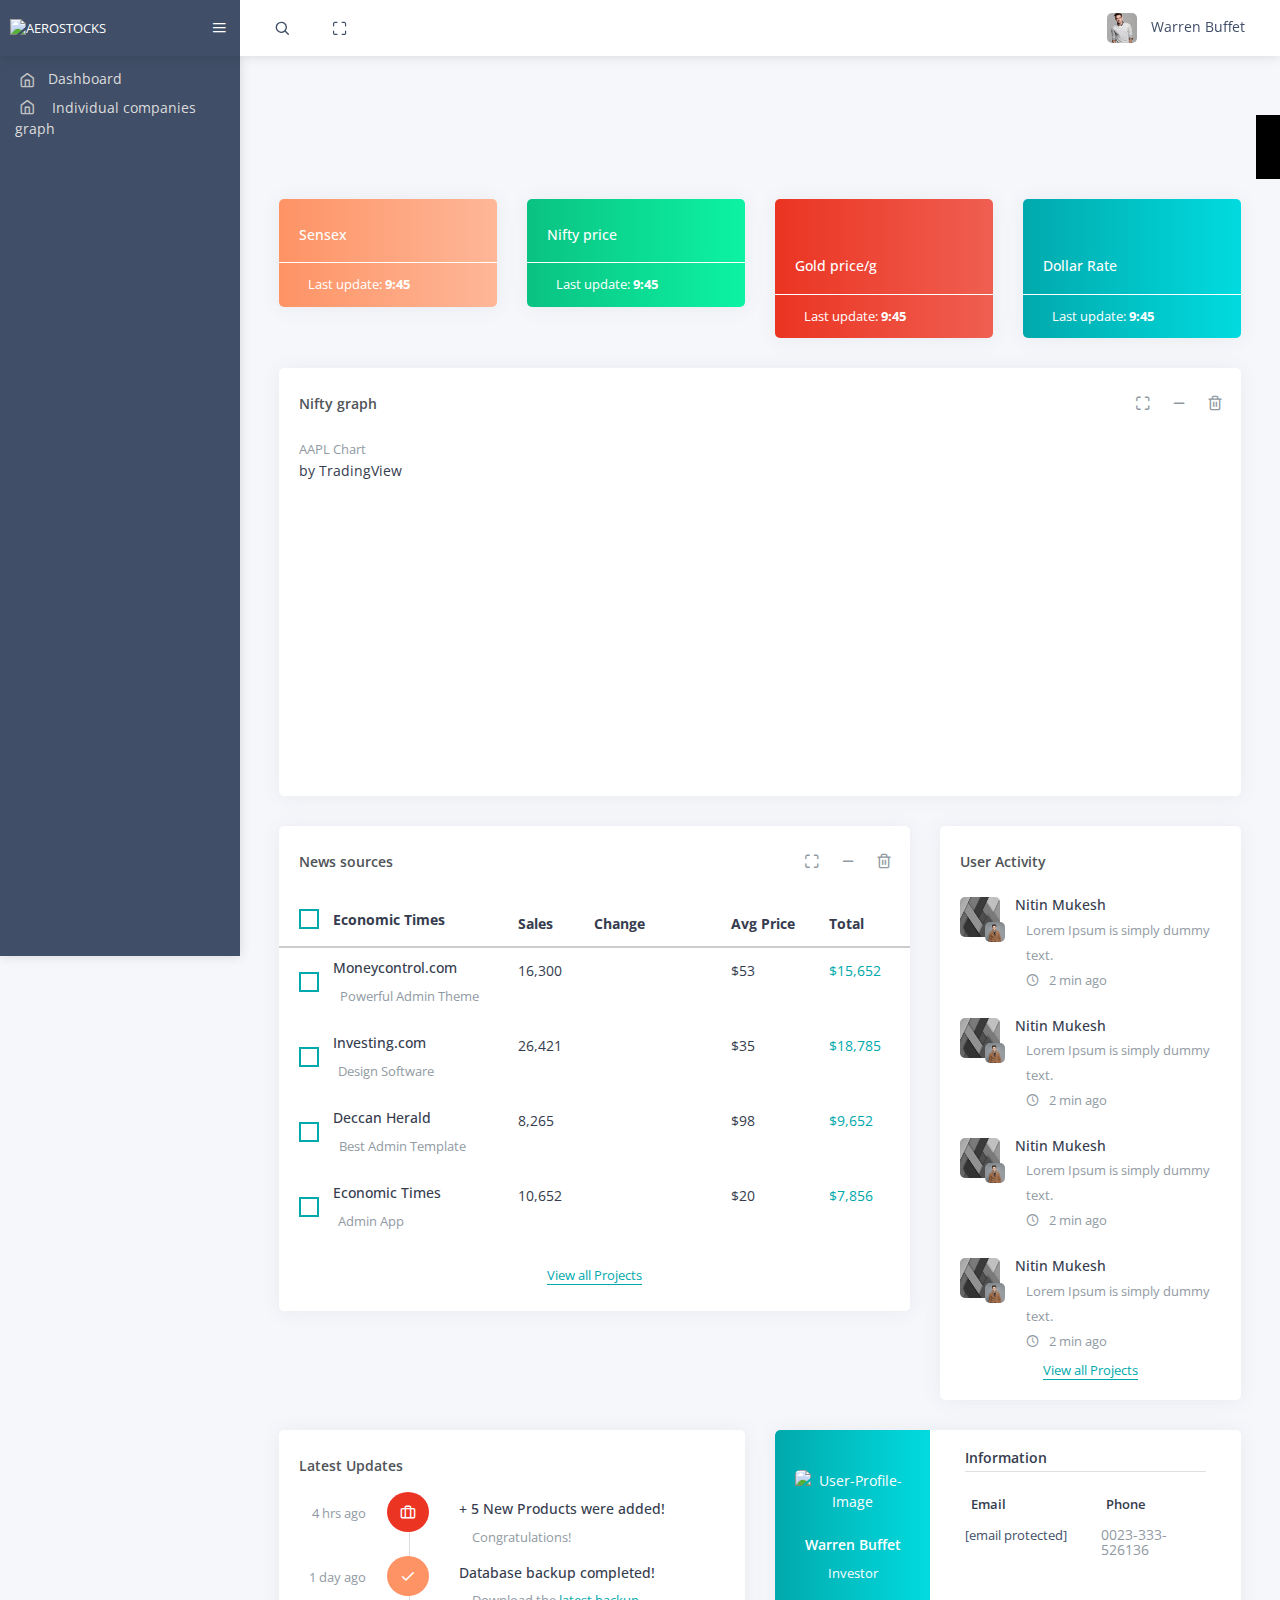
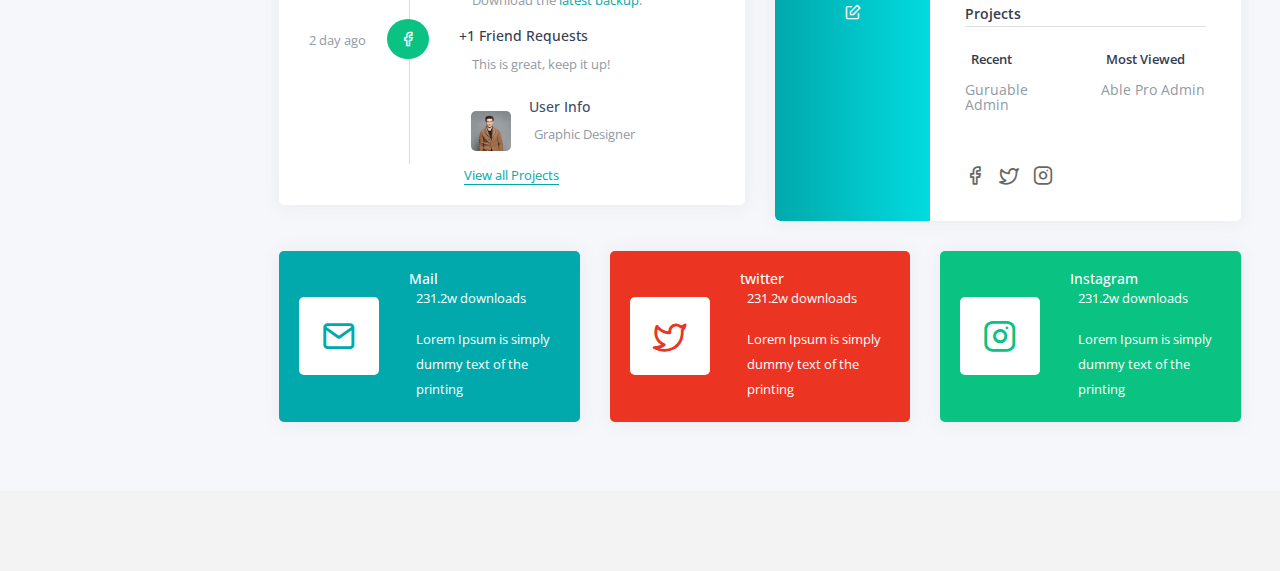
==== commit d59d2f67: "Change index.html" ====
--- a/website/actual/index.htm
+++ b/website/actual/index.htm
@@ -89,7 +89,7 @@
           .then(json => {
             //console.log(json["sectoral_indices"]["data"][1]["last_price"]);
             var bse_price = json["sectoral_indices"]["data"][1]["last_price"];
-            document.getElementById("sensex-price").innerHTML = bse_price;
+            document.getElementById("sensex-price").innerHTML = '₹'+bse_price;
           })
         //data = JSON.parse(document.body.innerText)
 
@@ -112,7 +112,7 @@
           .then(json => {
             //console.log(json["sectoral_indices"]["data"][1]["last_price"]);
             var nse_price = json["sectoral_indices"]["data"][0]["last_price"];
-            document.getElementById("nifty-price").innerHTML = nse_price;
+            document.getElementById("nifty-price").innerHTML = '₹'+nse_price;
           })
 
       //GOLD RATE API CALL
@@ -169,12 +169,12 @@
 }
 
 .ticker-wrap {
-  position: fixed;
-  top: 0;
-  width: 100%;
+  position: relative;
   overflow: hidden;
   height: 4rem;
   background-color: rgba(#000, 0.9);
+  color: black;
+  padding: 20px;
   padding-left: 100%;
   box-sizing: content-box;
 }
@@ -202,14 +202,14 @@
   padding: 0 2rem;
   font-size: 2rem;
   color: white;
+  background-color: black;
+
 }
 
 body {
   padding-bottom: 5rem;
 }
-h1,
-h2,
-p {
+h1,h2,p {
   padding: 0 5%;
 }
 
@@ -500,11 +500,21 @@
             </nav>
             <div class="pcoded-content">
               <div class="pcoded-inner-content">
-                <p>this gets printed</p>
+              
+
+
                 <div class="page-body">  
                 <div class="main-body">
+                  
                   <div class="page-wrapper">
-                      <div class="row">
+                    <div class="row">
+                    <div class="ticker-wrap col-xl-12 col-md-12">
+                      <div class="ticker">
+                        <div class="ticker__item">Letterpress chambray brunch.</div>
+                        <div class="ticker__item">Vice mlkshk crucifix beard chillwave meditation hoodie asymmetrical Helvetica.</div>
+                        <div class="ticker__item">Ugh PBR&B kale chips Echo Park.</div>
+                        <div class="ticker__item">Gluten-free mumblecore chambray mixtape food truck. </div></div></div></div>
+                        <div class="row">
                         <!-- task, page, download counter  start -->
                         <div class="col-xl-3 col-md-6">
                           <div class="card bg-c-yellow update-card">
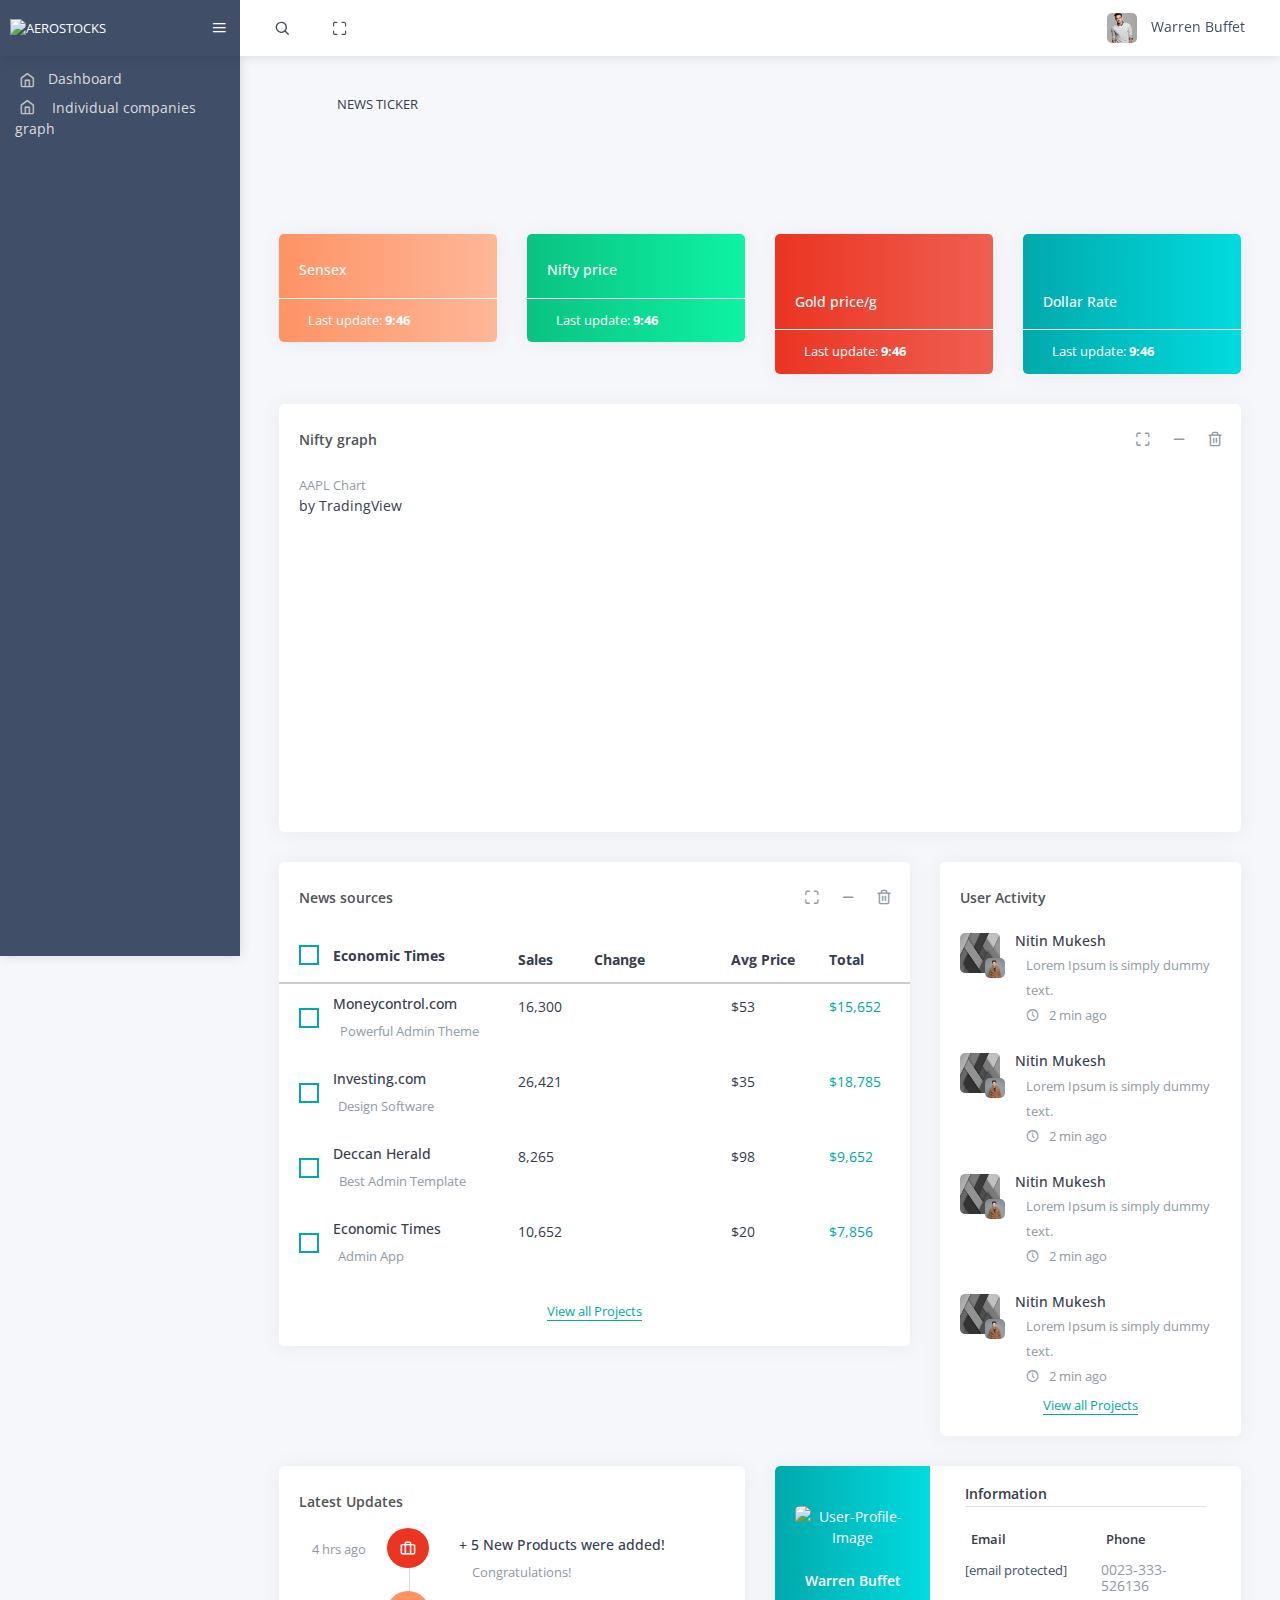
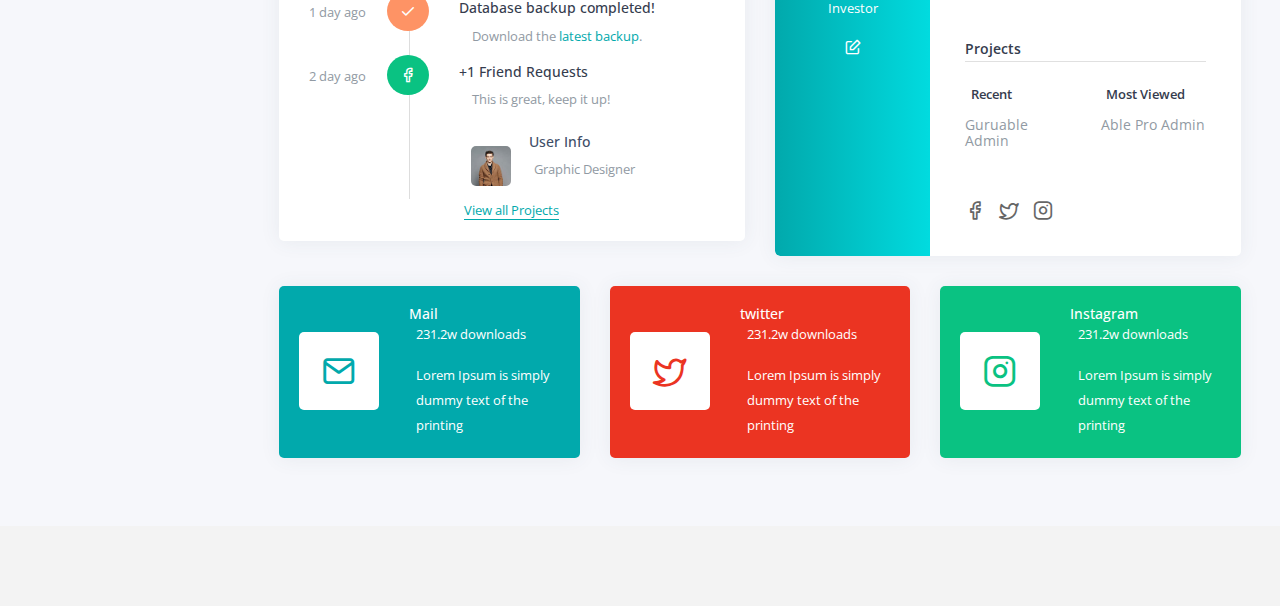
==== commit 3ef2e57e: "stylized the ticker component" ====
--- a/website/actual/index.htm
+++ b/website/actual/index.htm
@@ -39,6 +39,7 @@
     <link rel="stylesheet" type="text/css" href="..\files\assets\icon\icofont\css\icofont.css" />
     <!-- Style.css -->
     <link rel="stylesheet" type="text/css" href="..\files\assets\css\style.css" />
+    <link rel="stylesheet" type="text/css" href="..\files\assets\css\style2.css"/>
     <link rel="stylesheet" type="text/css" href="..\files\assets\css\jquery.mCustomScrollbar.css" />
    
     <script>
@@ -170,10 +171,13 @@
 
 .ticker-wrap {
   position: relative;
+  top: 0;
+  width: 100%;
   overflow: hidden;
   height: 4rem;
   background-color: rgba(#000, 0.9);
   color: black;
+  margin-top: 40;
   padding: 20px;
   padding-left: 100%;
   box-sizing: content-box;
@@ -194,7 +198,7 @@
   -webkit-animation-name: ticker;
   animation-name: ticker;
   -webkit-animation-duration: 30s;
-  animation-duration: 30s;
+  animation-duration: 15s;
 }
 .ticker__item {
   display: inline-block;
@@ -203,6 +207,7 @@
   font-size: 2rem;
   color: white;
   background-color: black;
+  border: 1px solid turquoise;
 
 }
 
@@ -508,12 +513,15 @@
                   
                   <div class="page-wrapper">
                     <div class="row">
+                      <div class="display_ticker">
+                        <p>NEWS TICKER</p>
                     <div class="ticker-wrap col-xl-12 col-md-12">
                       <div class="ticker">
-                        <div class="ticker__item">Letterpress chambray brunch.</div>
-                        <div class="ticker__item">Vice mlkshk crucifix beard chillwave meditation hoodie asymmetrical Helvetica.</div>
-                        <div class="ticker__item">Ugh PBR&B kale chips Echo Park.</div>
-                        <div class="ticker__item">Gluten-free mumblecore chambray mixtape food truck. </div></div></div></div>
+                        <div class="ticker__item" id="ticker_display"><a href="https://economictimes.indiatimes.com/markets/stocks/recos/buy-tcs-target-pricenbsprs-2020-dharmesh-shah/articleshow/75686895.cms" target="_blank">Buy TCS, target price Rs.2020: Dharmesh Shah</a></div>
+                        <div class="ticker__item"><a href="https://economictimes.indiatimes.com/markets/stocks/news/trending-stocks-infosys-share-price-down-nearly-4/articleshow/75731028.cms" target="_blank">ICICI bank shares slip 3% in early trade.</a></div>
+                        <div class="ticker__item"><a href="https://economictimes.indiatimes.com/markets/stocks/news/trending-stocks-infosys-share-price-down-nearly-4/articleshow/75731028.cms" target="_blank">Infosys shares price down by 4%</a></div>
+                        <div class="ticker__item"><a href=" https://economictimes.indiatimes.com/markets/stocks/news/hdfc-mf-exited-bluest-of-blue-chips-in-april-to-lap-up-psus-insurers-auto-stocks/articleshow/75691845.cms?utm_source=contentofinterest&utm_medium=text&utm_campaign=cppst" target="_blank">HDFC MF exited bluest of blue chips in April to lap up PSUs, insurers, auto stocks </a></div>
+                      </div></div></div></div>
                         <div class="row">
                         <!-- task, page, download counter  start -->
                         <div class="col-xl-3 col-md-6">
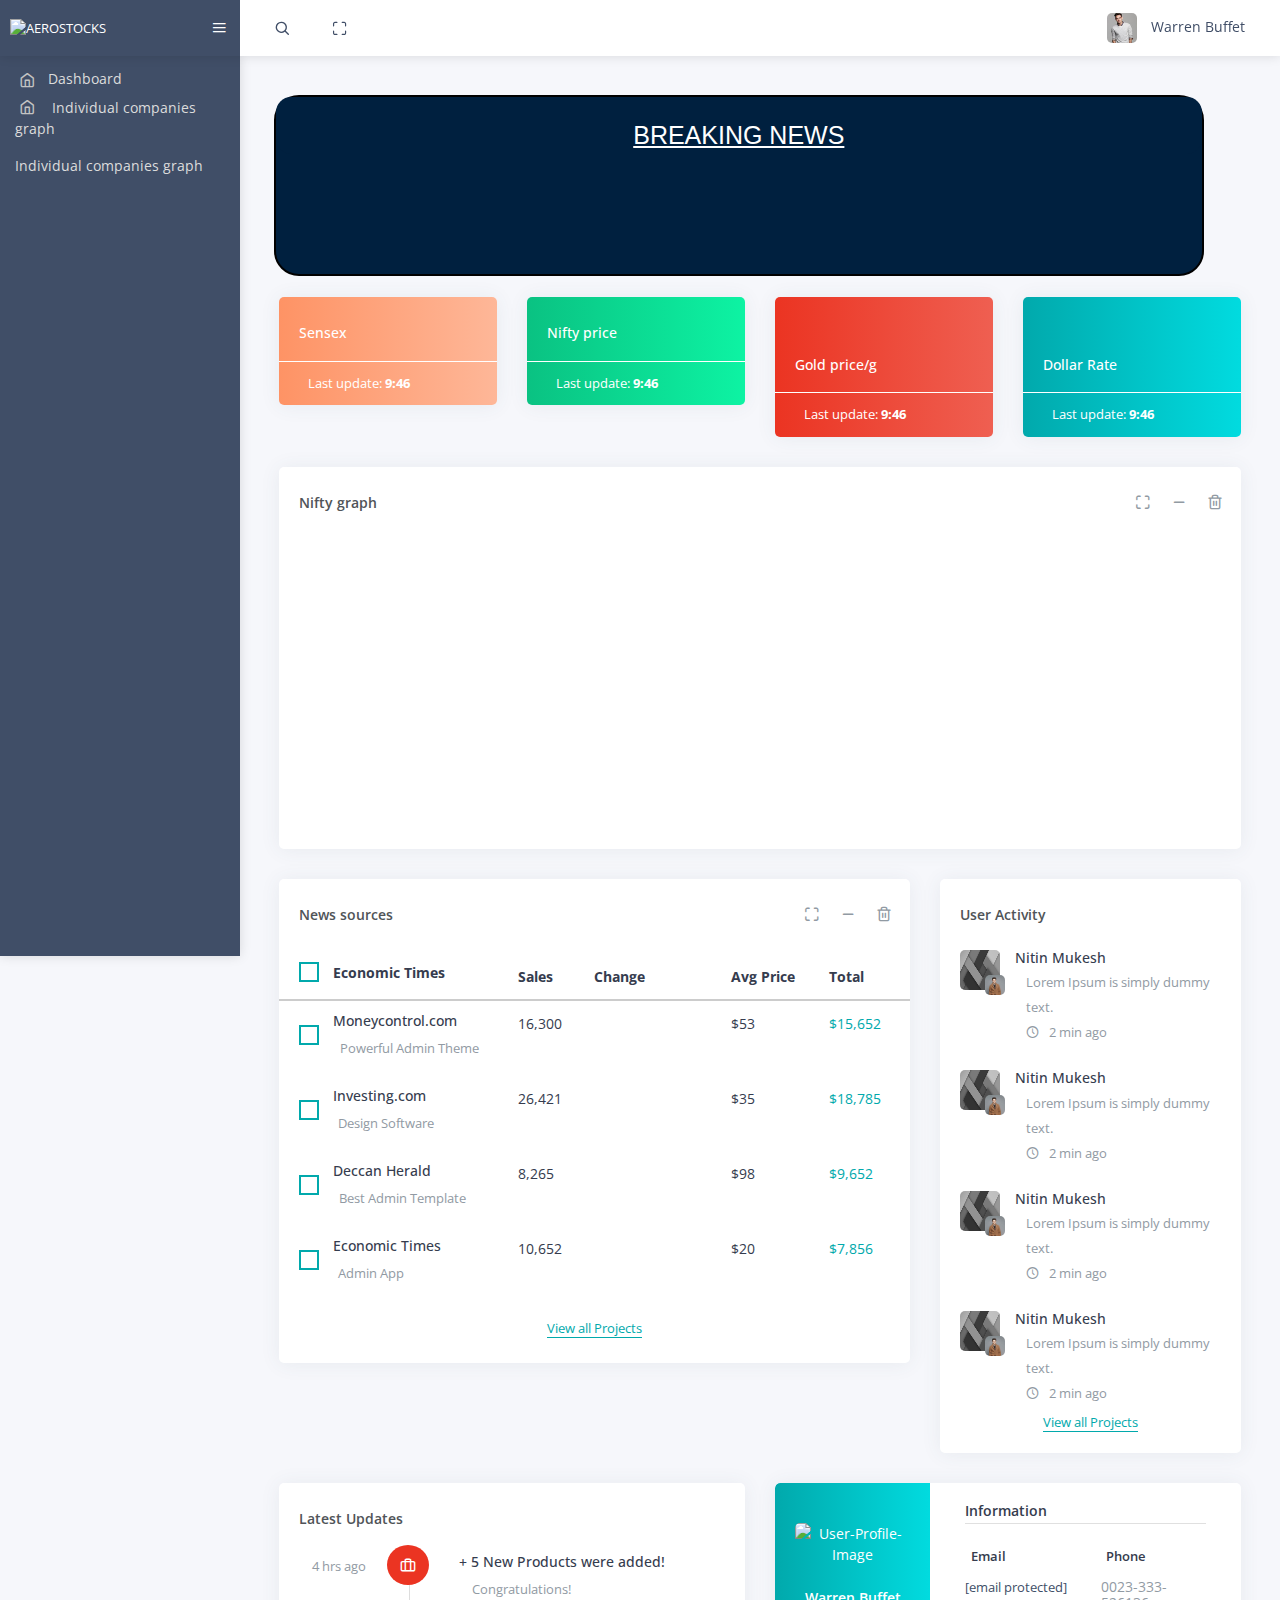
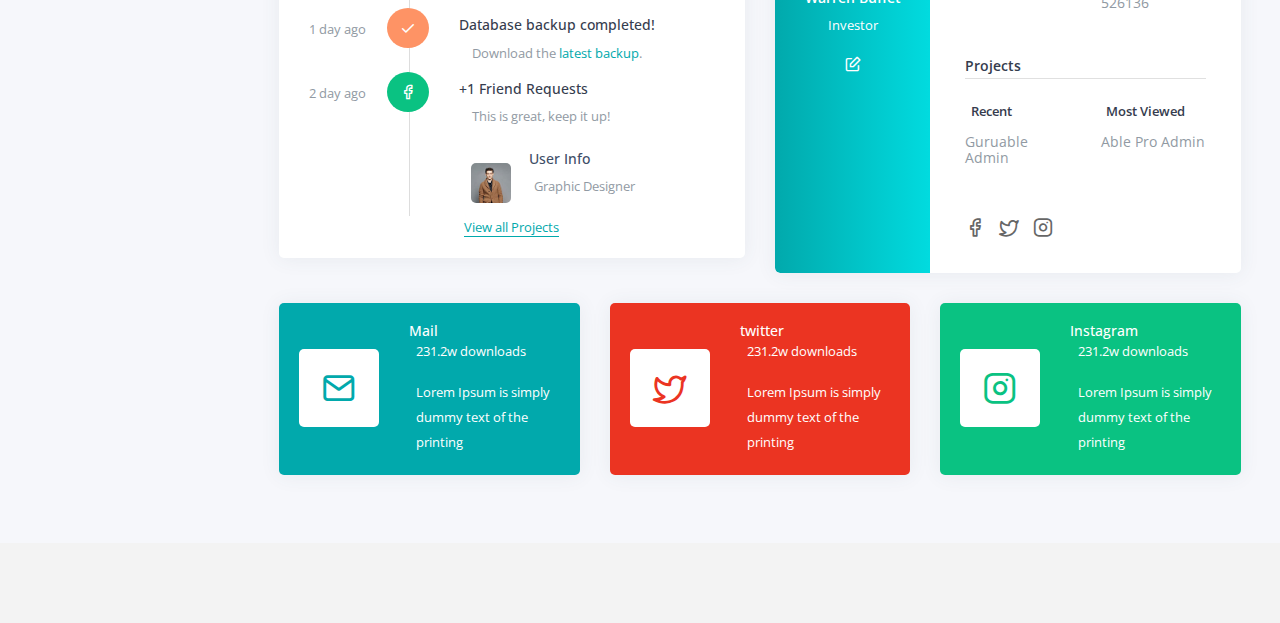
==== commit 54ec28a9: "modified card components" ====
--- a/website/actual/index.htm
+++ b/website/actual/index.htm
@@ -43,7 +43,7 @@
     <link rel="stylesheet" type="text/css" href="..\files\assets\css\jquery.mCustomScrollbar.css" />
    
     <script>
-      //DOLLAR PRICE API CALL
+      // DOLLAR PRICE API CALL
       // fetch("http://apilayer.net/api/live?access_key=a39784e3f71603e861ce0256bc2aa8eb&currencies=INR&source=USD&format=1")
       // .then(response => response.json())
       // .then(json => {
@@ -128,12 +128,12 @@
       //   })
 
       //display time below the card
-      //var d = new Date(); 
-      //console.log(d.getHours()+":"+d.getMinutes());
-      //displayTime();
-      // window.onload = function displayTime() {
-      //   document.getElementById("get_time").innerHTML = d.getHours()+":"+(d.getMinutes.length == 1 ? "0"+String(d.getMinutes()) : d.getMinutes());
-      // };
+      var d = new Date(); 
+      console.log(d.getHours()+":"+d.getMinutes());
+      displayTime();
+      window.onload = function displayTime() {
+        document.getElementById("get_time").innerHTML = d.getHours()+":"+(d.getMinutes.length == 1 ? "0"+String(d.getMinutes()) : d.getMinutes());
+      };
       
     </script>
     <style>
@@ -158,8 +158,8 @@
 
 @keyframes ticker {
   0% {
-    -webkit-transform: translate3d(0, 0, 0);
-    transform: translate3d(0, 0, 0);
+    -webkit-transform: translate3d(-100, 0, 0);
+    transform: translate3d(-100, 0, 0);
     visibility: visible;
   }
 
@@ -170,17 +170,18 @@
 }
 
 .ticker-wrap {
+  border-radius: 10px;
   position: relative;
   top: 0;
-  width: 100%;
   overflow: hidden;
   height: 4rem;
   background-color: rgba(#000, 0.9);
-  color: black;
+  color: white;
   margin-top: 40;
-  padding: 20px;
+  padding: 20px 0;
   padding-left: 100%;
   box-sizing: content-box;
+  z-index: 1;
 }
 
 .ticker {
@@ -190,6 +191,7 @@
   white-space: nowrap;
   padding-right: 100%;
   box-sizing: content-box;
+  
 
   -webkit-animation-iteration-count: infinite;
   animation-iteration-count: infinite;
@@ -202,12 +204,13 @@
 }
 .ticker__item {
   display: inline-block;
-
   padding: 0 2rem;
   font-size: 2rem;
   color: white;
-  background-color: black;
-  border: 1px solid turquoise;
+  /* background-color: rgb(103,196,159); */
+  background-color: #ADEFD1FF;
+  border: 1px solid black;
+  border-radius: 25px;
 
 }
 
@@ -497,6 +500,8 @@
                       <span class="pcoded-mtext">Dashboard</span><br/>
                       <span class="pcoded-micon"><i class="feather icon-home"></i></span>
                       <span class="pcoded-mtext-2">Individual companies graph</span>
+                      <span><a class="pcoded-mtext-3" href="individual.html">Individual companies graph</a>
+                      </span>
                       
                     </a>
                   </li>
@@ -514,14 +519,14 @@
                   <div class="page-wrapper">
                     <div class="row">
                       <div class="display_ticker">
-                        <p>NEWS TICKER</p>
-                    <div class="ticker-wrap col-xl-12 col-md-12">
+                        <p class="name-display">BREAKING NEWS</p>
+                    <div class="ticker-wrap">
                       <div class="ticker">
                         <div class="ticker__item" id="ticker_display"><a href="https://economictimes.indiatimes.com/markets/stocks/recos/buy-tcs-target-pricenbsprs-2020-dharmesh-shah/articleshow/75686895.cms" target="_blank">Buy TCS, target price Rs.2020: Dharmesh Shah</a></div>
                         <div class="ticker__item"><a href="https://economictimes.indiatimes.com/markets/stocks/news/trending-stocks-infosys-share-price-down-nearly-4/articleshow/75731028.cms" target="_blank">ICICI bank shares slip 3% in early trade.</a></div>
                         <div class="ticker__item"><a href="https://economictimes.indiatimes.com/markets/stocks/news/trending-stocks-infosys-share-price-down-nearly-4/articleshow/75731028.cms" target="_blank">Infosys shares price down by 4%</a></div>
                         <div class="ticker__item"><a href=" https://economictimes.indiatimes.com/markets/stocks/news/hdfc-mf-exited-bluest-of-blue-chips-in-april-to-lap-up-psus-insurers-auto-stocks/articleshow/75691845.cms?utm_source=contentofinterest&utm_medium=text&utm_campaign=cppst" target="_blank">HDFC MF exited bluest of blue chips in April to lap up PSUs, insurers, auto stocks </a></div>
-                      </div></div></div></div>
+                      </div></div></div></div><br/>
                         <div class="row">
                         <!-- task, page, download counter  start -->
                         <div class="col-xl-3 col-md-6">
@@ -623,7 +628,7 @@
                             <div class="card-header">
                               <h5>Nifty graph</h5><br/><br/>
                               <!-- TradingView Widget BEGIN -->
-                              <div class="tradingview-widget-container">
+                              <!-- <div class="tradingview-widget-container">
                                 <div id="tradingview_d0ed5"></div>
                                 <div class="tradingview-widget-copyright"><a href="https://www.tradingview.com/symbols/NASDAQ-AAPL/" rel="noopener" target="_blank"><span class="blue-text">AAPL Chart</span></a> by TradingView</div>
                                 <script type="text/javascript" src="https://s3.tradingview.com/tv.js"></script>
@@ -645,7 +650,7 @@
                               }
                                 );
                                 </script>
-                              </div>
+                              </div> -->
                               <!-- TradingView Widget END -->
                               <span class="text-muted">
                                 </span>
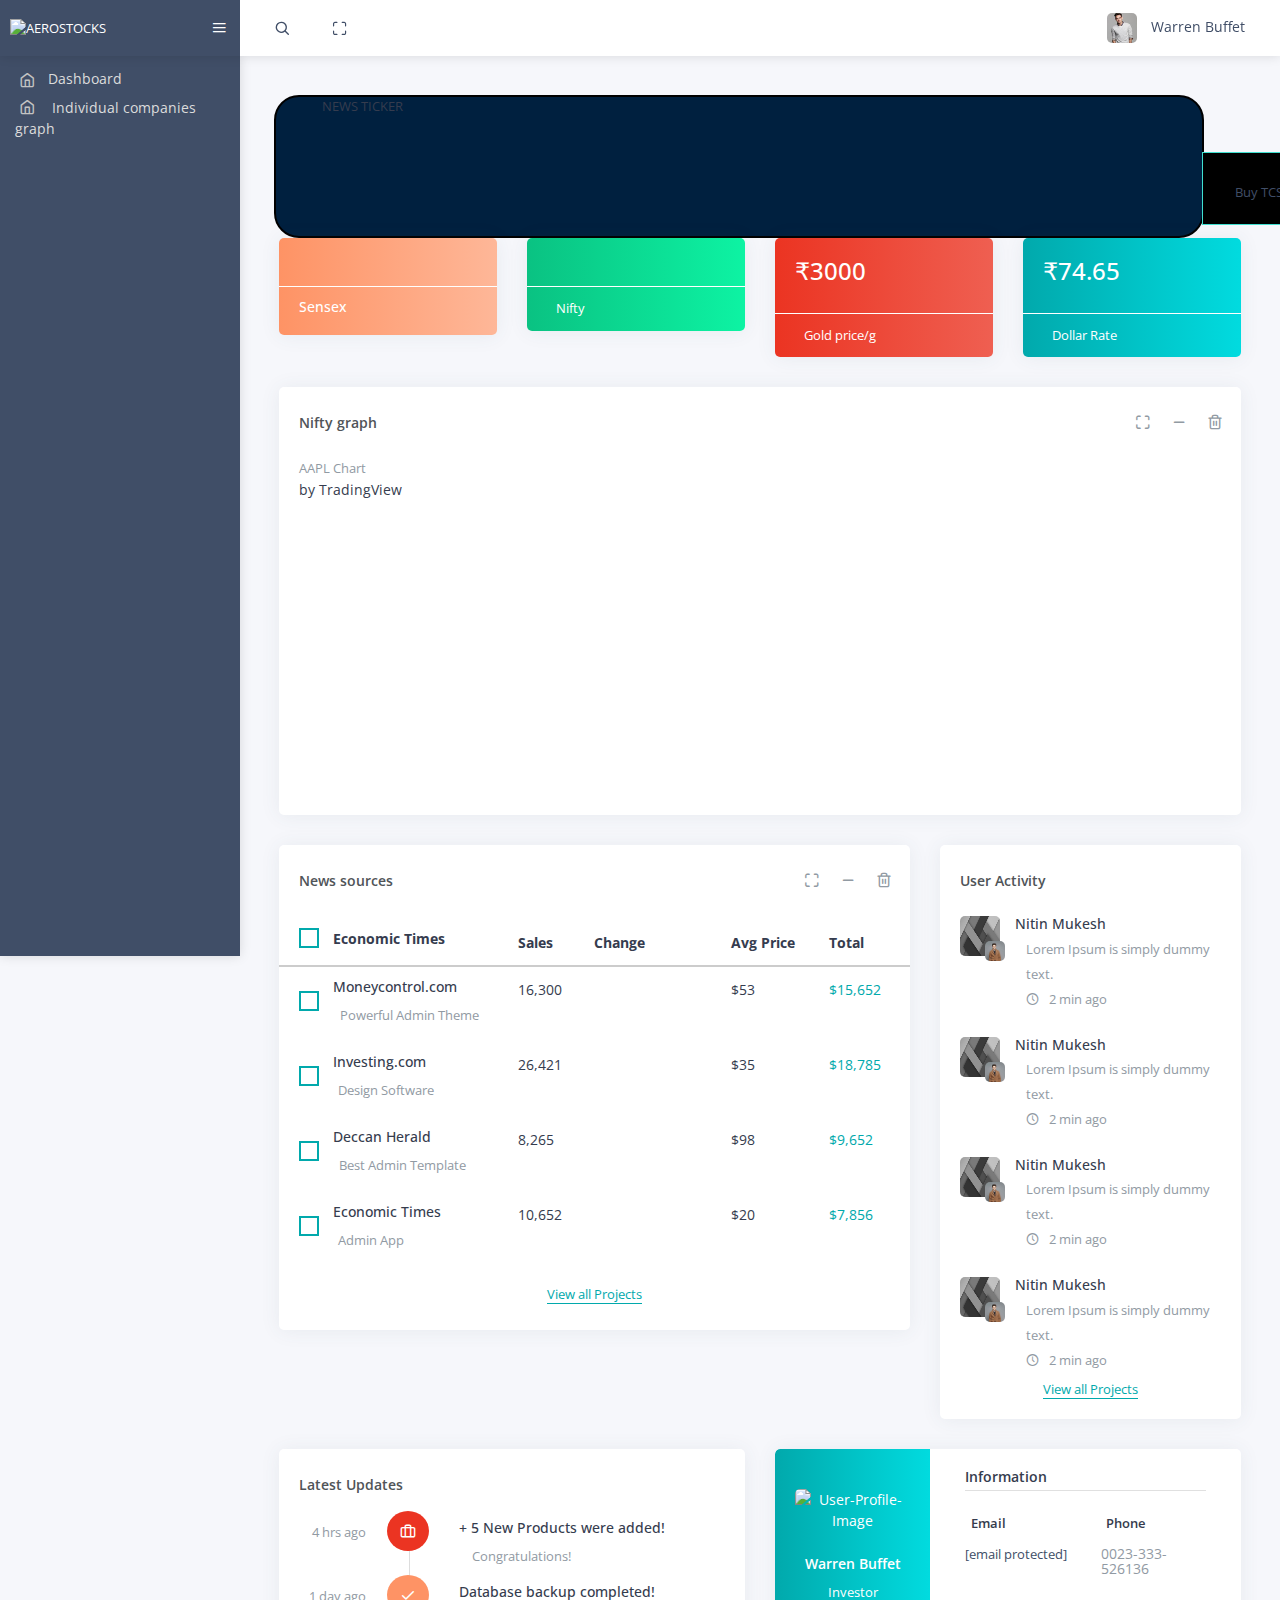
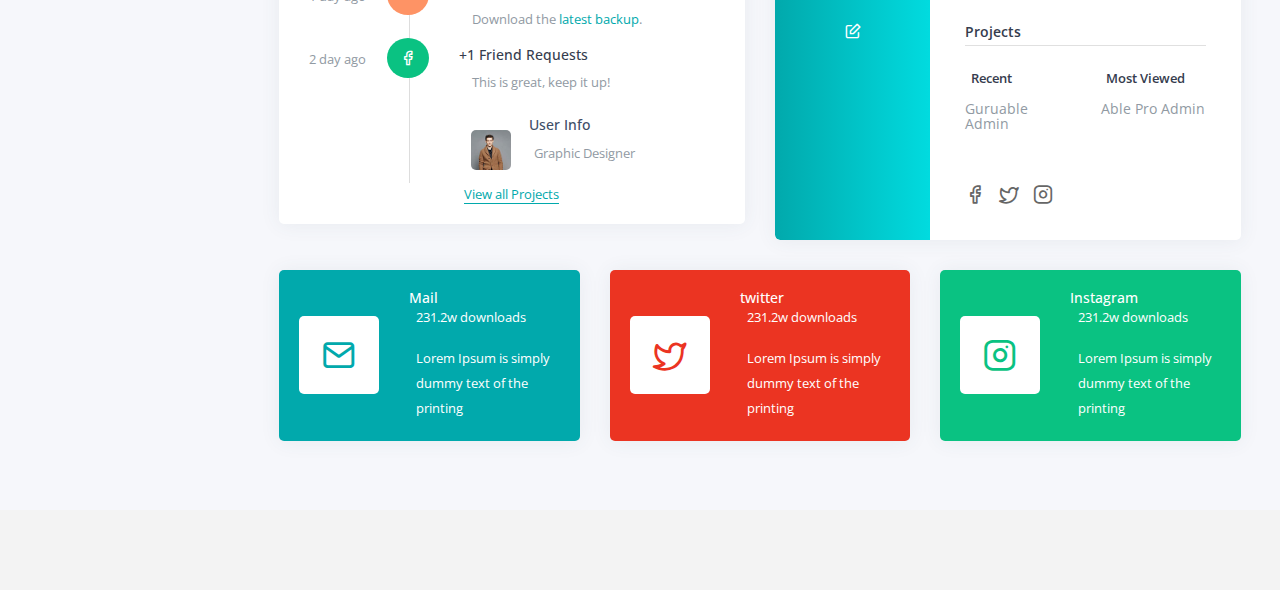
==== commit 2296fe97: "Modify cards" ====
--- a/website/actual/index.htm
+++ b/website/actual/index.htm
@@ -1,1290 +1,1266 @@
-﻿<!DOCTYPE html>
-<html lang="en">
-  <head>
-    <title>Stock Market</title>
-    <!-- HTML5 Shim and Respond.js IE10 support of HTML5 elements and media queries -->
-    <!-- WARNING: Respond.js doesn't work if you view the page via file:// -->
-    <!--[if lt IE 10]>
-      <script src="https://oss.maxcdn.com/libs/html5shiv/3.7.0/html5shiv.js"></script>
-      <script src="https://oss.maxcdn.com/libs/respond.js/1.4.2/respond.min.js"></script>
-    <![endif]-->
-    <!-- Meta -->
-    <meta charset="utf-8" />
-    <meta
-      name="viewport"
-      content="width=device-width, initial-scale=1.0, user-scalable=0, minimal-ui"
-    />
-    <meta http-equiv="X-UA-Compatible" content="IE=edge" />
-    <meta name="description" content="#" />
-    <meta name="keywords" content="Admin , Stock, Market, app" />
-    <meta name="author" content="#" />
-    <!-- Favicon icon -->
-    <link rel="icon" href="..\files\assets\images\favicon.ico" type="image/x-icon" />
-    <!-- Google font-->
-    <link href="https://fonts.googleapis.com/css?family=Open+Sans:400,600" rel="stylesheet" />
-    <!-- Required Fremwork -->
-      <link rel="stylesheet"
-      type="text/css"
-      href="..\files\bower_components\bootstrap\css\bootstrap.min.css"
-    />
-    <!-- feather Awesome -->
-    <link rel="stylesheet" type="text/css" href="..\files\assets\icon\feather\css\feather.css" />
-    <!-- ion icon css -->
-    <link
-      rel="stylesheet"
-      type="text/css"
-      href="..\files\assets\icon\ion-icon\css\ionicons.min.css"
-    />
-    <!-- ico font -->
-    <link rel="stylesheet" type="text/css" href="..\files\assets\icon\icofont\css\icofont.css" />
-    <!-- Style.css -->
-    <link rel="stylesheet" type="text/css" href="..\files\assets\css\style.css" />
-    <link rel="stylesheet" type="text/css" href="..\files\assets\css\style2.css"/>
-    <link rel="stylesheet" type="text/css" href="..\files\assets\css\jquery.mCustomScrollbar.css" />
-   
-    <script>
-      // DOLLAR PRICE API CALL
-      // fetch("http://apilayer.net/api/live?access_key=a39784e3f71603e861ce0256bc2aa8eb&currencies=INR&source=USD&format=1")
-      // .then(response => response.json())
-      // .then(json => {
-      //   console.log(json.quotes.USDINR);
-      //   document.getElementById("dollar_rate").innerHTML = json.quotes.USDINR.toFixed(2);
-      // })
-
-        //src="..\files\assets\images\avatar-4.jpg"
-      
-      //ALPHAVANTAGE
-      // fetch("https://apidojo-yahoo-finance-v1.p.rapidapi.com/market/get-summary?region=IN&lang=en", {
-      // "method": "GET",
-      // "headers": {
-      //   "x-rapidapi-host": "apidojo-yahoo-finance-v1.p.rapidapi.com",
-      //   "x-rapidapi-key": "fdb94fdf5fmsha889a078658ad2bp1b36abjsn36e87e69a883"
-      // }
-      // })
-      // .then(response => {
-      //   console.log(response);
-      // })
-      // .catch(err => {
-      //   console.log(err);
-      //   document.getElementById("alpha-summary").innerHTML = err;
-      // });
-
-      //BSE
-      //https://www.alphavantage.co/query?function=TIME_SERIES_INTRADAY&symbol=BSE%3AIOC&interval=5min&apikey=WGZXT5BD8JHRY0GO
-
-      // fetch("https://www.alphavantage.co/query?function=TIME_SERIES_INTRADAY&symbol=BSE%3AIOC&interval=5min&apikey=WGZXT5BD8JHRY0GO")
-      // .then(response => response.json())
-      // .then(json => {
-      //   var a = json["Time Series (5min)"];
-      //   var keys = [];
-      //   for (let k in a) {
-      //     keys.push(k);
-      //   }
-      //   var bse_price = a[keys[keys.length-1]]["4. close"];
-      //   console.log(bse_price);
-      //   document.getElementById("sensex-price").innerHTML = Number(bse_price).toFixed(2);
-      // })
-
-        fetch("https://www.moneycontrol.com/techmvc/mc_apis/market_action/?classic=false&section=sectoral_indices&limit=2")
-          .then(response => response.json())
-          .then(json => {
-            //console.log(json["sectoral_indices"]["data"][1]["last_price"]);
-            var bse_price = json["sectoral_indices"]["data"][1]["last_price"];
-            document.getElementById("sensex-price").innerHTML = '₹'+bse_price;
-          })
-        //data = JSON.parse(document.body.innerText)
-
-      //NSE
-      // fetch("https://www.alphavantage.co/query?function=TIME_SERIES_INTRADAY&symbol=NSE%3AIOC&interval=5min&apikey=WGZXT5BD8JHRY0GO")
-      // .then(response => response.json())
-      // .then(json => {
-      //   var a = json["Time Series (5min)"];
-      //   var keys = [];
-      //   for (let k in a) {
-      //     keys.push(k);
-      //   }
-      //   var nse_price = a[keys[keys.length-1]]["4. close"];
-      //   console.log(nse_price);
-      //   document.getElementById("nifty-price").innerHTML = Number(nse_price).toFixed(2);
-      // })
-
-      fetch("https://www.moneycontrol.com/techmvc/mc_apis/market_action/?classic=false&section=sectoral_indices&limit=2")
-          .then(response => response.json())
-          .then(json => {
-            //console.log(json["sectoral_indices"]["data"][1]["last_price"]);
-            var nse_price = json["sectoral_indices"]["data"][0]["last_price"];
-            document.getElementById("nifty-price").innerHTML = '₹'+nse_price;
-          })
-
-      //GOLD RATE API CALL
-      // var gold_rate;
-      // //1/gold_rate*37.25*76.50/1000
-      // fetch("https://metals-api.com/api/latest?access_key=cp5d01aavjgq2w0w3m0bl2fzki6va9ew43m4y5r5cm8hgczguhr34o7vynr3&base=USD&symbols=XAU")
-      //   .then(response => response.json())
-      //   .then(json => {
-      //     console.log(json.rates.XAU)
-      //     gold_rate = ((1/json.rates.XAU)*37.25*76.50)/1000
-      //     document.getElementById("gold_rate").innerHTML = gold_rate.toFixed(2);
-      //   })
-
-      //display time below the card
-      var d = new Date(); 
-      console.log(d.getHours()+":"+d.getMinutes());
-      displayTime();
-      window.onload = function displayTime() {
-        document.getElementById("get_time").innerHTML = d.getHours()+":"+(d.getMinutes.length == 1 ? "0"+String(d.getMinutes()) : d.getMinutes());
-      };
-      
-    </script>
-    <style>
-      * {
-  box-sizing: border-box;
-  
-}
-
-
-@-webkit-keyframes ticker {
-  0% {
-    -webkit-transform: translate3d(0, 0, 0);
-    transform: translate3d(0, 0, 0);
-    visibility: visible;
-  }
-
-  100% {
-    -webkit-transform: translate3d(-100%, 0, 0);
-    transform: translate3d(-100%, 0, 0);
-  }
-}
-
-@keyframes ticker {
-  0% {
-    -webkit-transform: translate3d(-100, 0, 0);
-    transform: translate3d(-100, 0, 0);
-    visibility: visible;
-  }
-
-  100% {
-    -webkit-transform: translate3d(-100%, 0, 0);
-    transform: translate3d(-100%, 0, 0);
-  }
-}
-
-.ticker-wrap {
-  border-radius: 10px;
-  position: relative;
-  top: 0;
-  overflow: hidden;
-  height: 4rem;
-  background-color: rgba(#000, 0.9);
-  color: white;
-  margin-top: 40;
-  padding: 20px 0;
-  padding-left: 100%;
-  box-sizing: content-box;
-  z-index: 1;
-}
-
-.ticker {
-  display: inline-block;
-  height: 4rem;
-  line-height: 4rem;
-  white-space: nowrap;
-  padding-right: 100%;
-  box-sizing: content-box;
-  
-
-  -webkit-animation-iteration-count: infinite;
-  animation-iteration-count: infinite;
-  -webkit-animation-timing-function: linear;
-  animation-timing-function: linear;
-  -webkit-animation-name: ticker;
-  animation-name: ticker;
-  -webkit-animation-duration: 30s;
-  animation-duration: 15s;
-}
-.ticker__item {
-  display: inline-block;
-  padding: 0 2rem;
-  font-size: 2rem;
-  color: white;
-  /* background-color: rgb(103,196,159); */
-  background-color: #ADEFD1FF;
-  border: 1px solid black;
-  border-radius: 25px;
-
-}
-
-body {
-  padding-bottom: 5rem;
-}
-h1,h2,p {
-  padding: 0 5%;
-}
-
-
-    </style>
-  </head>
-
-  <body>
-    <!-- Pre-loader start -->
-    <div class="theme-loader">
-      <div class="ball-scale">
-        <div class="contain">
-          <div class="ring">
-            <div class="frame"></div>
-          </div>
-        </div>
-      </div>
-    </div>
-    <!-- Pre-loader end -->
-    <div id="pcoded" class="pcoded">
-      <div class="pcoded-overlay-box"></div>
-      <div class="pcoded-container navbar-wrapper">
-        <nav class="navbar header-navbar pcoded-header" header-theme="theme6">
-          <div class="navbar-wrapper">
-            <div class="navbar-logo">
-              <a class="mobile-menu" id="mobile-collapse" href="#!">
-                <i class="ion ion-navicon"></i>
-                <!-- <i class="feather icon-menu"></i> -->
-              </a>
-              <a href="index-1.htm">
-                <img class="img-fluid" alt="AeroStocks" />
-              </a>
-              <a class="mobile-options">
-                <i class="feather icon-more-horizontal"></i>
-              </a>
-            </div>
-
-            <div class="navbar-container container-fluid">
-              <ul class="nav-left">
-                <li class="header-search">
-                  <div class="main-search morphsearch-search">
-                    <div class="input-group">
-                      <span class="input-group-addon search-close"
-                        ><i class="feather icon-x"></i
-                      ></span>
-                      <input type="text" class="form-control" />
-                      <span class="input-group-addon search-btn"
-                        ><i class="feather icon-search"></i
-                      ></span>
-                    </div>
-                  </div>
-                </li>
-                <li>
-                  <a href="#!" onclick="javascript:toggleFullScreen()">
-                    <i class="feather icon-maximize full-screen"></i>
-                  </a>
-                </li>
-              </ul>
-              <ul class="nav-right">
-                <!-- <li class="header-notification">
-                                <div class="dropdown-primary dropdown">
-                                    <div class="displayChatbox dropdown-toggle" data-toggle="dropdown">
-                                        <i class="feather icon-message-square"></i>
-                                        <span class="badge bg-c-green">3</span>
-                                    </div>
-                                </div>
-                            </li> -->
-                <li class="user-profile header-notification">
-                  <div class="dropdown-primary dropdown">
-                    <div class="dropdown-toggle">
-                      <img
-                        src="..\files\assets\images\avatar-4.jpg"
-                        class="img-radius"
-                        alt="User-Profile-Image"
-                      />
-                      <span>Warren Buffet</span>
-                    </div>
-                  </div>
-                </li>
-              </ul>
-            </div>
-          </div>
-        </nav>
-
-        <!-- Sidebar chat start -->
-        <div id="sidebar" class="users p-chat-user showChat">
-          <div class="had-container">
-            <div class="card card_main p-fixed users-main">
-              <div class="user-box">
-                <div class="chat-inner-header">
-                  <div class="back_chatBox">
-                    <div class="right-icon-control">
-                      <input
-                        type="text"
-                        class="form-control  search-text"
-                        placeholder="Search Friend"
-                        id="search-friends"
-                      />
-                      <div class="form-icon">
-                        <i class="icofont icofont-search"></i>
-                      </div>
-                    </div>
-                  </div>
-                </div>
-                <div class="main-friend-list">
-                  <div
-                    class="media userlist-box"
-                    data-id="1"
-                    data-status="online"
-                    data-username="Nitin Mukesh"
-                    data-toggle="tooltip"
-                    data-placement="left"
-                    title="Nitin Mukesh"
-                  >
-                    <a class="media-left" href="#!">
-                      <img
-                        class="media-object img-radius img-radius"
-                        src="..\files\assets\images\avatar-3.jpg"
-                        alt="Generic placeholder image "
-                      />
-                      <div class="live-status bg-success"></div>
-                    </a>
-                    <div class="media-body">
-                      <div class="f-13 chat-header">AeroStocks</div>
-                    </div>
-                  </div>
-                  <div
-                    class="media userlist-box"
-                    data-id="2"
-                    data-status="online"
-                    data-username="Lary Doe"
-                    data-toggle="tooltip"
-                    data-placement="left"
-                    title="Lary Doe"
-                  >
-                    <a class="media-left" href="#!">
-                      <img
-                        class="media-object img-radius"
-                        src="..\files\assets\images\avatar-2.jpg"
-                        alt="Generic placeholder image"
-                      />
-                      <div class="live-status bg-success"></div>
-                    </a>
-                    <div class="media-body">
-                      <div class="f-13 chat-header">Lary Doe</div>
-                    </div>
-                  </div>
-                  <div
-                    class="media userlist-box"
-                    data-id="3"
-                    data-status="online"
-                    data-username="Alice"
-                    data-toggle="tooltip"
-                    data-placement="left"
-                    title="Alice"
-                  >
-                    <a class="media-left" href="#!">
-                      <img
-                        class="media-object img-radius"
-                        src="..\files\assets\images\avatar-4.jpg"
-                        alt="Generic placeholder image"
-                      />
-                      <div class="live-status bg-success"></div>
-                    </a>
-                    <div class="media-body">
-                      <div class="f-13 chat-header">Alice</div>
-                    </div>
-                  </div>
-                  <div
-                    class="media userlist-box"
-                    data-id="4"
-                    data-status="online"
-                    data-username="Alia"
-                    data-toggle="tooltip"
-                    data-placement="left"
-                    title="Alia"
-                  >
-                    <a class="media-left" href="#!">
-                      <img
-                        class="media-object img-radius"
-                        src="..\files\assets\images\avatar-3.jpg"
-                        alt="Generic placeholder image"
-                      />
-                      <div class="live-status bg-success"></div>
-                    </a>
-                    <div class="media-body">
-                      <div class="f-13 chat-header">Alia</div>
-                    </div>
-                  </div>
-                  <div
-                    class="media userlist-box"
-                    data-id="5"
-                    data-status="online"
-                    data-username="Suzen"
-                    data-toggle="tooltip"
-                    data-placement="left"
-                    title="Suzen"
-                  >
-                    <a class="media-left" href="#!">
-                      <img
-                        class="media-object img-radius"
-                        src="..\files\assets\images\avatar-2.jpg"
-                        alt="Generic placeholder image"
-                      />
-                      <div class="live-status bg-success"></div>
-                    </a>
-                    <div class="media-body">
-                      <div class="f-13 chat-header">Suzen</div>
-                    </div>
-                  </div>
-                </div>
-              </div>
-            </div>
-          </div>
-        </div>
-        <!-- Sidebar inner chat start-->
-        <div class="showChat_inner">
-          <div class="media chat-inner-header">
-            <a class="back_chatBox"> <i class="feather icon-chevron-left"></i> AeroStocks </a>
-          </div>
-          <div class="media chat-messages">
-            <a class="media-left photo-table" href="#!">
-              <img
-                class="media-object img-radius img-radius m-t-5"
-                src="..\files\assets\images\avatar-3.jpg"
-                alt="Generic placeholder image"
-              />
-            </a>
-            <div class="media-body chat-menu-content">
-              <div class="">
-                <p class="chat-cont">
-                  I'm just looking around. Will you tell me something about yourself?
-                </p>
-                <p class="chat-time">8:20 a.m.</p>
-              </div>
-            </div>
-          </div>
-          <div class="media chat-messages">
-            <div class="media-body chat-menu-reply">
-              <div class="">
-                <p class="chat-cont">
-                  I'm just looking around. Will you tell me something about yourself?
-                </p>
-                <p class="chat-time">8:20 a.m.</p>
-              </div>
-            </div>
-            <div class="media-right photo-table">
-              <a href="#!">
-                <img
-                  class="media-object img-radius img-radius m-t-5"
-                  src="..\files\assets\images\avatar-4.jpg"
-                  alt="Generic placeholder image"
-                />
-              </a>
-            </div>
-          </div>
-          <div class="chat-reply-box p-b-20">
-            <div class="right-icon-control">
-              <input
-                type="text"
-                class="form-control search-text"
-                placeholder="Share Your Thoughts"
-              />
-              <div class="form-icon">
-                <i class="feather icon-navigation"></i>
-              </div>
-            </div>
-          </div>
-        </div>
-        <!-- Sidebar inner chat end-->
-        <div class="pcoded-main-container">
-          <div class="pcoded-wrapper">
-            <nav class="pcoded-navbar">
-              <div class="pcoded-inner-navbar main-menu">
-                <!-- <div class="pcoded-navigatio-lavel">Navigation</div> -->
-                <ul class="pcoded-item pcoded-left-item">
-                  <li class=" ">
-                    <a href="form-select.htm">
-                      <span class="pcoded-micon"><i class="feather icon-home"></i></span>
-                      <span class="pcoded-mtext">Dashboard</span><br/>
-                      <span class="pcoded-micon"><i class="feather icon-home"></i></span>
-                      <span class="pcoded-mtext-2">Individual companies graph</span>
-                      <span><a class="pcoded-mtext-3" href="individual.html">Individual companies graph</a>
-                      </span>
-                      
-                    </a>
-                  </li>
-                </ul>
-              </div>
-            </nav>
-            <div class="pcoded-content">
-              <div class="pcoded-inner-content">
-              
-
-
-                <div class="page-body">  
-                <div class="main-body">
-                  
-                  <div class="page-wrapper">
-                    <div class="row">
-                      <div class="display_ticker">
-                        <p class="name-display">BREAKING NEWS</p>
-                    <div class="ticker-wrap">
-                      <div class="ticker">
-                        <div class="ticker__item" id="ticker_display"><a href="https://economictimes.indiatimes.com/markets/stocks/recos/buy-tcs-target-pricenbsprs-2020-dharmesh-shah/articleshow/75686895.cms" target="_blank">Buy TCS, target price Rs.2020: Dharmesh Shah</a></div>
-                        <div class="ticker__item"><a href="https://economictimes.indiatimes.com/markets/stocks/news/trending-stocks-infosys-share-price-down-nearly-4/articleshow/75731028.cms" target="_blank">ICICI bank shares slip 3% in early trade.</a></div>
-                        <div class="ticker__item"><a href="https://economictimes.indiatimes.com/markets/stocks/news/trending-stocks-infosys-share-price-down-nearly-4/articleshow/75731028.cms" target="_blank">Infosys shares price down by 4%</a></div>
-                        <div class="ticker__item"><a href=" https://economictimes.indiatimes.com/markets/stocks/news/hdfc-mf-exited-bluest-of-blue-chips-in-april-to-lap-up-psus-insurers-auto-stocks/articleshow/75691845.cms?utm_source=contentofinterest&utm_medium=text&utm_campaign=cppst" target="_blank">HDFC MF exited bluest of blue chips in April to lap up PSUs, insurers, auto stocks </a></div>
-                      </div></div></div></div><br/>
-                        <div class="row">
-                        <!-- task, page, download counter  start -->
-                        <div class="col-xl-3 col-md-6">
-                          <div class="card bg-c-yellow update-card">
-                            <div class="card-block">
-                              <div class="row align-items-end">
-                                <div class="col-8">
-                                  <h4 class="text-white" id="sensex-price"></h4>
-                                  <h6 class="text-white m-b-0">Sensex</h6>
-                                </div>
-                                
-                              </div>
-                            </div>
-                            <div class="card-footer">
-                              <p class="text-white m-b-0">Last update:
-                                <b class="" id="get_time4"></b>
-                                <script>
-                                  var d = new Date(); 
-                                  document.getElementById("get_time4").innerHTML = d.getHours()+":"+(d.getMinutes.length == 1 ? "0"+String(d.getMinutes()) : d.getMinutes());
-                                </script> 
-                              </p>
-                            </div>
-                          </div>
-                        </div>
-                        <div class="col-xl-3 col-md-6">
-                          <div class="card bg-c-green update-card">
-                            <div class="card-block">
-                              <div class="row align-items-end">
-                                <div class="col-8">
-                                  <h4 class="text-white" id="nifty-price"></h4>
-                                  <h6 class="text-white m-b-0">Nifty price</h6>
-                                </div>
-                              </div>
-                            </div>
-                            <div class="card-footer">
-                              <p class="text-white m-b-0">Last update:
-                                <b class="" id="get_time3"></b>
-                                <script>
-                                  var d = new Date(); 
-                                  document.getElementById("get_time3").innerHTML = d.getHours()+":"+(d.getMinutes.length == 1 ? "0"+String(d.getMinutes()) : d.getMinutes());
-                                </script>
-                              </p>
-                            </div>
-                          </div>
-                        </div>
-                        <div class="col-xl-3 col-md-6">
-                          <div class="card bg-c-pink update-card">
-                            <div class="card-block">
-                              <div class="row align-items-end">
-                                <div class="col-8">
-                                  <h4 class="text-white" id="gold_rate"></h4>
-                                  <h6 class="text-white m-b-0">Gold price/g</h6>
-                                </div>
-                                <div class="col-4 text-right">
-                                  <canvas id="update-chart-3" height="50"></canvas>
-                                </div>
-                              </div>
-                            </div>
-                            <div class="card-footer">
-                              <p class="text-white m-b-0">Last update:
-                                <b class="" id="get_time"></b>
-                                <script>
-                                  var d = new Date(); 
-                                  document.getElementById("get_time").innerHTML = d.getHours()+":"+(d.getMinutes.length == 1 ? "0"+String(d.getMinutes()) : d.getMinutes());
-                                </script>
-                              </p>
-                            </div>
-                          </div>
-                        </div>
-                        <div class="col-xl-3 col-md-6">
-                          <div class="card bg-c-lite-green update-card">
-                            <div class="card-block">
-                              <div class="row align-items-end">
-                                <div class="col-8">
-                                  <h4 class="text-white" id="dollar_rate"> </h4>
-                                  <h6 class="text-white m-b-0">Dollar Rate</h6>
-                                </div>
-                                <div class="col-4 text-right">
-                                  <canvas id="update-chart-4" height="50"></canvas>
-                                </div>
-                              </div>
-                            </div>
-                            <div class="card-footer">
-                              <p class="text-white m-b-0" >Last update:
-                                <b class="" id="get_time2"></b>
-                                <script>
-                                  var d = new Date(); 
-                                  document.getElementById("get_time2").innerHTML = d.getHours()+":"+(d.getMinutes.length == 1 ? ("0"+String(d.getMinutes())) : d.getMinutes());
-                                </script>
-                              </p>
-                            </div>
-                          </div>
-                        </div>
-                        <!-- task, page, download counter  end -->
-
-                        <!--  sale analytics start -->
-                        <div class="col-xl-12 col-md-12">
-                          <div class="card">
-                            <div class="card-header">
-                              <h5>Nifty graph</h5><br/><br/>
-                              <!-- TradingView Widget BEGIN -->
-                              <!-- <div class="tradingview-widget-container">
-                                <div id="tradingview_d0ed5"></div>
-                                <div class="tradingview-widget-copyright"><a href="https://www.tradingview.com/symbols/NASDAQ-AAPL/" rel="noopener" target="_blank"><span class="blue-text">AAPL Chart</span></a> by TradingView</div>
-                                <script type="text/javascript" src="https://s3.tradingview.com/tv.js"></script>
-                                <script type="text/javascript">
-                                new TradingView.widget(
-                                {
-                                "width": 800,
-                                "height": 600,
-                                "symbol": "NASDAQ:AAPL",
-                                "interval": "D",
-                                "timezone": "Etc/UTC",
-                                "theme": "light",
-                                "style": "1",
-                                "locale": "en",
-                                "toolbar_bg": "#f1f3f6",
-                                "enable_publishing": false,
-                                "allow_symbol_change": true,
-                                "container_id": "tradingview_d0ed5"
-                              }
-                                );
-                                </script>
-                              </div> -->
-                              <!-- TradingView Widget END -->
-                              <span class="text-muted">
-                                </span>
-                              <div class="card-header-right">
-                                <ul class="list-unstyled card-option">
-                                  <li><i class="feather icon-maximize full-card"></i></li>
-                                  <li><i class="feather icon-minus minimize-card"></i></li>
-                                  <li><i class="feather icon-trash-2 close-card"></i></li>
-                                </ul>
-                              </div>
-                            </div>
-                            <div class="card-block">
-                              <div id="sales-analytics" style="height: 265px;"></div>
-                            </div>
-                          </div>
-                        </div>
-                        
-                        <!--  sale analytics end -->
-
-                        <div class="col-xl-8 col-md-12">
-                          <div class="card table-card">
-                            <div class="card-header">
-                              <h5>News sources</h5>
-                              <div class="card-header-right">
-                                <ul class="list-unstyled card-option">
-                                  <li><i class="feather icon-maximize full-card"></i></li>
-                                  <li><i class="feather icon-minus minimize-card"></i></li>
-                                  <li><i class="feather icon-trash-2 close-card"></i></li>
-                                </ul>
-                              </div>
-                            </div>
-                            <div class="card-block">
-                              <div class="table-responsive">
-                                <table class="table table-hover  table-borderless">
-                                  <thead>
-                                    <tr>
-                                      <th>
-                                        <div class="chk-option">
-                                          <div class="checkbox-fade fade-in-primary">
-                                            <label class="check-task">
-                                              <input type="checkbox" value="" />
-                                              <span class="cr">
-                                                <i
-                                                  class="cr-icon feather icon-check txt-default"
-                                                ></i>
-                                              </span>
-                                            </label>
-                                          </div>
-                                        </div>
-                                        Economic Times
-                                      </th>
-                                      <th>Sales</th>
-                                      <th>Change</th>
-                                      <th>Avg Price</th>
-                                      <th>Total</th>
-                                    </tr>
-                                  </thead>
-                                  <tbody>
-                                    <tr>
-                                      <td>
-                                        <div class="chk-option">
-                                          <div class="checkbox-fade fade-in-primary">
-                                            <label class="check-task">
-                                              <input type="checkbox" value="" />
-                                              <span class="cr">
-                                                <i
-                                                  class="cr-icon feather icon-check txt-default"
-                                                ></i>
-                                              </span>
-                                            </label>
-                                          </div>
-                                        </div>
-                                        <div class="d-inline-block align-middle">
-                                          <h6>Moneycontrol.com</h6>
-                                          <p class="text-muted m-b-0">Powerful Admin Theme</p>
-                                        </div>
-                                      </td>
-                                      <td>16,300</td>
-                                      <td>
-                                        <canvas id="app-sale1" height="50" width="100"></canvas>
-                                      </td>
-                                      <td>$53</td>
-                                      <td class="text-c-blue">$15,652</td>
-                                    </tr>
-                                    <tr>
-                                      <td>
-                                        <div class="chk-option">
-                                          <div class="checkbox-fade fade-in-primary">
-                                            <label class="check-task">
-                                              <input type="checkbox" value="" />
-                                              <span class="cr">
-                                                <i
-                                                  class="cr-icon feather icon-check txt-default"
-                                                ></i>
-                                              </span>
-                                            </label>
-                                          </div>
-                                        </div>
-                                        <div class="d-inline-block align-middle">
-                                          <h6>Investing.com</h6>
-                                          <p class="text-muted m-b-0">Design Software</p>
-                                        </div>
-                                      </td>
-                                      <td>26,421</td>
-                                      <td>
-                                        <canvas id="app-sale2" height="50" width="100"></canvas>
-                                      </td>
-                                      <td>$35</td>
-                                      <td class="text-c-blue">$18,785</td>
-                                    </tr>
-                                    <tr>
-                                      <td>
-                                        <div class="chk-option">
-                                          <div class="checkbox-fade fade-in-primary">
-                                            <label class="check-task">
-                                              <input type="checkbox" value="" />
-                                              <span class="cr">
-                                                <i
-                                                  class="cr-icon feather icon-check txt-default"
-                                                ></i>
-                                              </span>
-                                            </label>
-                                          </div>
-                                        </div>
-                                        <div class="d-inline-block align-middle">
-                                          <h6>Deccan Herald</h6>
-                                          <p class="text-muted m-b-0">Best Admin Template</p>
-                                        </div>
-                                      </td>
-                                      <td>8,265</td>
-                                      <td>
-                                        <canvas id="app-sale3" height="50" width="100"></canvas>
-                                      </td>
-                                      <td>$98</td>
-                                      <td class="text-c-blue">$9,652</td>
-                                    </tr>
-                                    <tr>
-                                      <td>
-                                        <div class="chk-option">
-                                          <div class="checkbox-fade fade-in-primary">
-                                            <label class="check-task">
-                                              <input type="checkbox" value="" />
-                                              <span class="cr">
-                                                <i
-                                                  class="cr-icon feather icon-check txt-default"
-                                                ></i>
-                                              </span>
-                                            </label>
-                                          </div>
-                                        </div>
-                                        <div class="d-inline-block align-middle">
-                                          <h6>Economic Times</h6>
-                                          <p class="text-muted m-b-0">Admin App</p>
-                                        </div>
-                                      </td>
-                                      <td>10,652</td>
-                                      <td>
-                                        <canvas id="app-sale4" height="50" width="100"></canvas>
-                                      </td>
-                                      <td>$20</td>
-                                      <td class="text-c-blue">$7,856</td>
-                                    </tr>
-                                  </tbody>
-                                </table>
-                                <div class="text-center">
-                                  <a href="#!" class=" b-b-primary text-primary"
-                                    >View all Projects</a
-                                  >
-                                </div>
-                              </div>
-                            </div>
-                          </div>
-                        </div>
-                        <div class="col-xl-4 col-md-12">
-                          <div class="card user-activity-card">
-                            <div class="card-header">
-                              <h5>User Activity</h5>
-                            </div>
-                            <div class="card-block">
-                              <div class="row m-b-25">
-                                <div class="col-auto p-r-0">
-                                  <div class="u-img">
-                                    <img
-                                      src="..\files\assets\images\breadcrumb-bg.jpg"
-                                      alt="user image"
-                                      class="img-radius cover-img"
-                                    />
-                                    <img
-                                      src="..\files\assets\images\avatar-2.jpg"
-                                      alt="user image"
-                                      class="img-radius profile-img"
-                                    />
-                                  </div>
-                                </div>
-                                <div class="col">
-                                  <h6 class="m-b-5">Nitin Mukesh</h6>
-                                  <p class="text-muted m-b-0">Lorem Ipsum is simply dummy text.</p>
-                                  <p class="text-muted m-b-0">
-                                    <i class="feather icon-clock m-r-10"></i>2 min ago
-                                  </p>
-                                </div>
-                              </div>
-                              <div class="row m-b-25">
-                                <div class="col-auto p-r-0">
-                                  <div class="u-img">
-                                    <img
-                                      src="..\files\assets\images\breadcrumb-bg.jpg"
-                                      alt="user image"
-                                      class="img-radius cover-img"
-                                    />
-                                    <img
-                                      src="..\files\assets\images\avatar-2.jpg"
-                                      alt="user image"
-                                      class="img-radius profile-img"
-                                    />
-                                  </div>
-                                </div>
-                                <div class="col">
-                                  <h6 class="m-b-5">Nitin Mukesh</h6>
-                                  <p class="text-muted m-b-0">Lorem Ipsum is simply dummy text.</p>
-                                  <p class="text-muted m-b-0">
-                                    <i class="feather icon-clock m-r-10"></i>2 min ago
-                                  </p>
-                                </div>
-                              </div>
-                              <div class="row m-b-25">
-                                <div class="col-auto p-r-0">
-                                  <div class="u-img">
-                                    <img
-                                      src="..\files\assets\images\breadcrumb-bg.jpg"
-                                      alt="user image"
-                                      class="img-radius cover-img"
-                                    />
-                                    <img
-                                      src="..\files\assets\images\avatar-2.jpg"
-                                      alt="user image"
-                                      class="img-radius profile-img"
-                                    />
-                                  </div>
-                                </div>
-                                <div class="col">
-                                  <h6 class="m-b-5">Nitin Mukesh</h6>
-                                  <p class="text-muted m-b-0">Lorem Ipsum is simply dummy text.</p>
-                                  <p class="text-muted m-b-0">
-                                    <i class="feather icon-clock m-r-10"></i>2 min ago
-                                  </p>
-                                </div>
-                              </div>
-                              <div class="row m-b-5">
-                                <div class="col-auto p-r-0">
-                                  <div class="u-img">
-                                    <img
-                                      src="..\files\assets\images\breadcrumb-bg.jpg"
-                                      alt="user image"
-                                      class="img-radius cover-img"
-                                    />
-                                    <img
-                                      src="..\files\assets\images\avatar-2.jpg"
-                                      alt="user image"
-                                      class="img-radius profile-img"
-                                    />
-                                  </div>
-                                </div>
-                                <div class="col">
-                                  <h6 class="m-b-5">Nitin Mukesh</h6>
-                                  <p class="text-muted m-b-0">Lorem Ipsum is simply dummy text.</p>
-                                  <p class="text-muted m-b-0">
-                                    <i class="feather icon-clock m-r-10"></i>2 min ago
-                                  </p>
-                                </div>
-                              </div>
-
-                              <div class="text-center">
-                                <a href="#!" class="b-b-primary text-primary">View all Projects</a>
-                              </div>
-                            </div>
-                          </div>
-                        </div>
-
-                        <!-- wather user -->
-                        <div class="col-xl-6 col-md-12">
-                          <div class="card latest-update-card">
-                            <div class="card-header">
-                              <h5>Latest Updates</h5>
-                              <div class="card-header-right">
-                                <ul class="list-unstyled card-option">
-                                  <li><i class="fa fa fa-wrench open-card-option"></i></li>
-                                  <li><i class="fa fa-window-maximize full-card"></i></li>
-                                  <li><i class="fa fa-minus minimize-card"></i></li>
-                                  <li><i class="fa fa-refresh reload-card"></i></li>
-                                  <li><i class="fa fa-trash close-card"></i></li>
-                                </ul>
-                              </div>
-                            </div>
-                            <div class="card-block">
-                              <div class="latest-update-box">
-                                <div class="row p-b-15">
-                                  <div class="col-auto text-right update-meta">
-                                    <p class="text-muted m-b-0 d-inline">4 hrs ago</p>
-                                    <i
-                                      class="feather icon-briefcase bg-simple-c-pink update-icon"
-                                    ></i>
-                                  </div>
-                                  <div class="col">
-                                    <h6>+ 5 New Products were added!</h6>
-                                    <p class="text-muted m-b-0">Congratulations!</p>
-                                  </div>
-                                </div>
-                                <div class="row p-b-15">
-                                  <div class="col-auto text-right update-meta">
-                                    <p class="text-muted m-b-0 d-inline">1 day ago</p>
-                                    <i
-                                      class="feather icon-check bg-simple-c-yellow  update-icon"
-                                    ></i>
-                                  </div>
-                                  <div class="col">
-                                    <h6>Database backup completed!</h6>
-                                    <p class="text-muted m-b-0">
-                                      Download the <span class="text-c-blue">latest backup</span>.
-                                    </p>
-                                  </div>
-                                </div>
-                                <div class="row p-b-0">
-                                  <div class="col-auto text-right update-meta">
-                                    <p class="text-muted m-b-0 d-inline">2 day ago</p>
-                                    <i
-                                      class="feather icon-facebook bg-simple-c-green update-icon"
-                                    ></i>
-                                  </div>
-                                  <div class="col">
-                                    <h6>+1 Friend Requests</h6>
-                                    <p class="text-muted m-b-10">This is great, keep it up!</p>
-                                    <div class="table-responsive">
-                                      <table class="table table-hover m-b-0">
-                                        <tbody>
-                                          <tr>
-                                            <td class="b-none">
-                                              <a href="#!" class="align-middle">
-                                                <img
-                                                  src="..\files\assets\images\avatar-2.jpg"
-                                                  alt="user image"
-                                                  class="img-radius img-40 align-top m-r-15"
-                                                />
-                                                <div class="d-inline-block">
-                                                  <h6>User Info</h6>
-                                                  <p class="text-muted m-b-0">Graphic Designer</p>
-                                                </div>
-                                              </a>
-                                            </td>
-                                          </tr>
-                                        </tbody>
-                                      </table>
-                                    </div>
-                                  </div>
-                                </div>
-                              </div>
-                              <div class="text-center">
-                                <a href="#!" class="b-b-primary text-primary">View all Projects</a>
-                              </div>
-                            </div>
-                          </div>
-                        </div>
-
-                        <div class="col-xl-6 col-md-12">
-                          <div class="card user-card-full">
-                            <div class="row m-l-0 m-r-0">
-                              <div class="col-sm-4 bg-c-lite-green user-profile">
-                                <div class="card-block text-center text-white">
-                                  <div class="m-b-25">
-                                    <img
-                                      
-                                      class="img-radius"
-                                      alt="User-Profile-Image"
-                                    />
-                                  </div>
-                                  <h6 class="f-w-600">Warren Buffet</h6>
-                                  <p>Investor</p>
-                                  <i class="feather icon-edit m-t-10 f-16"></i>
-                                </div>
-                              </div>
-                              <div class="col-sm-8">
-                                <div class="card-block">
-                                  <h6 class="m-b-20 p-b-5 b-b-default f-w-600">Information</h6>
-                                  <div class="row">
-                                    <div class="col-sm-6">
-                                      <p class="m-b-10 f-w-600">Email</p>
-                                      <h6 class="text-muted f-w-400">
-                                        <a
-                                          href="..\..\..\cdn-cgi\l\email-protection.htm"
-                                          class="__cf_email__"
-                                          data-cfemail="3a505f54437a5d575b535614595557"
-                                          >[email&#160;protected]</a
-                                        >
-                                      </h6>
-                                    </div>
-                                    <div class="col-sm-6">
-                                      <p class="m-b-10 f-w-600">Phone</p>
-                                      <h6 class="text-muted f-w-400">0023-333-526136</h6>
-                                    </div>
-                                  </div>
-                                  <h6 class="m-b-20 m-t-40 p-b-5 b-b-default f-w-600">Projects</h6>
-                                  <div class="row">
-                                    <div class="col-sm-6">
-                                      <p class="m-b-10 f-w-600">Recent</p>
-                                      <h6 class="text-muted f-w-400">Guruable Admin</h6>
-                                    </div>
-                                    <div class="col-sm-6">
-                                      <p class="m-b-10 f-w-600">Most Viewed</p>
-                                      <h6 class="text-muted f-w-400">Able Pro Admin</h6>
-                                    </div>
-                                  </div>
-                                  <ul class="social-link list-unstyled m-t-40 m-b-10">
-                                    <li>
-                                      <a
-                                        href="#!"
-                                        data-toggle="tooltip"
-                                        data-placement="bottom"
-                                        title=""
-                                        data-original-title="facebook"
-                                        ><i
-                                          class="feather icon-facebook facebook"
-                                          aria-hidden="true"
-                                        ></i
-                                      ></a>
-                                    </li>
-                                    <li>
-                                      <a
-                                        href="#!"
-                                        data-toggle="tooltip"
-                                        data-placement="bottom"
-                                        title=""
-                                        data-original-title="twitter"
-                                        ><i
-                                          class="feather icon-twitter twitter"
-                                          aria-hidden="true"
-                                        ></i
-                                      ></a>
-                                    </li>
-                                    <li>
-                                      <a
-                                        href="#!"
-                                        data-toggle="tooltip"
-                                        data-placement="bottom"
-                                        title=""
-                                        data-original-title="instagram"
-                                        ><i
-                                          class="feather icon-instagram instagram"
-                                          aria-hidden="true"
-                                        ></i
-                                      ></a>
-                                    </li>
-                                  </ul>
-                                </div>
-                              </div>
-                            </div>
-                          </div>
-                        </div>
-                        <!-- wather user -->
-
-                        <!-- social download  start -->
-                        <div class="col-xl-4 col-md-6">
-                          <div class="card social-card bg-simple-c-blue">
-                            <div class="card-block">
-                              <div class="row align-items-center">
-                                <div class="col-auto">
-                                  <i class="feather icon-mail f-34 text-c-blue social-icon"></i>
-                                </div>
-                                <div class="col">
-                                  <h6 class="m-b-0">Mail</h6>
-                                  <p>231.2w downloads</p>
-                                  <p class="m-b-0">
-                                    Lorem Ipsum is simply dummy text of the printing
-                                  </p>
-                                </div>
-                              </div>
-                            </div>
-                            <a href="#!" class="download-icon"
-                              ><i class="feather icon-arrow-down"></i
-                            ></a>
-                          </div>
-                        </div>
-                        <div class="col-xl-4 col-md-6">
-                          <div class="card social-card bg-simple-c-pink">
-                            <div class="card-block">
-                              <div class="row align-items-center">
-                                <div class="col-auto">
-                                  <i class="feather icon-twitter f-34 text-c-pink social-icon"></i>
-                                </div>
-                                <div class="col">
-                                  <h6 class="m-b-0">twitter</h6>
-                                  <p>231.2w downloads</p>
-                                  <p class="m-b-0">
-                                    Lorem Ipsum is simply dummy text of the printing
-                                  </p>
-                                </div>
-                              </div>
-                            </div>
-                            <a href="#!" class="download-icon"
-                              ><i class="feather icon-arrow-down"></i
-                            ></a>
-                          </div>
-                        </div>
-                        <div class="col-xl-4 col-md-12">
-                          <div class="card social-card bg-simple-c-green">
-                            <div class="card-block">
-                              <div class="row align-items-center">
-                                <div class="col-auto">
-                                  <i
-                                    class="feather icon-instagram f-34 text-c-green social-icon"
-                                  ></i>
-                                </div>
-                                <div class="col">
-                                  <h6 class="m-b-0">Instagram</h6>
-                                  <p>231.2w downloads</p>
-                                  <p class="m-b-0">
-                                    Lorem Ipsum is simply dummy text of the printing
-                                  </p>
-                                </div>
-                              </div>
-                            </div>
-                            <a href="#!" class="download-icon"
-                              ><i class="feather icon-arrow-down"></i
-                            ></a>
-                          </div>
-                        </div>
-                        <!-- social download  end -->
-                      </div>
-                    </div>
-                  </div>
-
-                  <!-- <div id="styleSelector">
-
-                                </div> -->
-                </div>
-              </div>
-            </div>
-          </div>
-        </div>
-      </div>
-    </div>
-
-    <!-- Warning Section Starts -->
-    <!-- Older IE warning message -->
-    <!--[if lt IE 10]>
-      <div class="ie-warning">
-        <h1>Warning!!</h1>
-        <p>
-          You are using an outdated version of Internet Explorer, please upgrade <br />to any of the
-          following web browsers to access this website.
-        </p>
-        <div class="iew-container">
-          <ul class="iew-download">
-            <li>
-              <a href="http://www.google.com/chrome/">
-                <img src="../files/assets/images/browser/chrome.png" alt="Chrome" />
-                <div>Chrome</div>
-              </a>
-            </li>
-            <li>
-              <a href="https://www.mozilla.org/en-US/firefox/new/">
-                <img src="../files/assets/images/browser/firefox.png" alt="Firefox" />
-                <div>Firefox</div>
-              </a>
-            </li>
-            <li>
-              <a href="http://www.opera.com">
-                <img src="../files/assets/images/browser/opera.png" alt="Opera" />
-                <div>Opera</div>
-              </a>
-            </li>
-            <li>
-              <a href="https://www.apple.com/safari/">
-                <img src="../files/assets/images/browser/safari.png" alt="Safari" />
-                <div>Safari</div>
-              </a>
-            </li>
-            <li>
-              <a href="http://windows.microsoft.com/en-us/internet-explorer/download-ie">
-                <img src="../files/assets/images/browser/ie.png" alt="" />
-                <div>IE (9 & above)</div>
-              </a>
-            </li>
-          </ul>
-        </div>
-        <p>Sorry for the inconvenience!</p>
-      </div>
-    <![endif]-->
-    <!-- Warning Section Ends -->
-    <!-- Required Jquery -->
-    <script
-      data-cfasync="false"
-      src="..\..\..\cdn-cgi\scripts\5c5dd728\cloudflare-static\email-decode.min.js"
-    ></script
-    ><script
-      type="text/javascript"
-      src="..\files\bower_components\jquery\js\jquery.min.js"
-    ></script>
-    <script
-      type="text/javascript"
-      src="..\files\bower_components\jquery-ui\js\jquery-ui.min.js"
-    ></script>
-    <script
-      type="text/javascript"
-      src="..\files\bower_components\popper.js\js\popper.min.js"
-    ></script>
-    <script
-      type="text/javascript"
-      src="..\files\bower_components\bootstrap\js\bootstrap.min.js"
-    ></script>
-    <!-- jquery slimscroll js -->
-    <script
-      type="text/javascript"
-      src="..\files\bower_components\jquery-slimscroll\js\jquery.slimscroll.js"
-    ></script>
-    <!-- modernizr js -->
-    <script
-      type="text/javascript"
-      src="..\files\bower_components\modernizr\js\modernizr.js"
-    ></script>
-    <!-- Chart js -->
-    <script type="text/javascript" src="..\files\bower_components\chart.js\js\Chart.js"></script>
-    <!-- amchart js -->
-    <script src="..\files\assets\pages\widget\amchart\amcharts.js"></script>
-    <script src="..\files\assets\pages\widget\amchart\serial.js"></script>
-    <script src="..\files\assets\pages\widget\amchart\light.js"></script>
-    <script src="..\files\assets\js\jquery.mCustomScrollbar.concat.min.js"></script>
-    <script type="text/javascript" src="..\files\assets\js\SmoothScroll.js"></script>
-    <script src="..\files\assets\js\pcoded.min.js"></script>
-    <!-- custom js -->
-    <script src="..\files\assets\js\vartical-layout.min.js"></script>
-    <script
-      type="text/javascript"
-      src="..\files\assets\pages\dashboard\custom-dashboard.js"
-    ></script>
-    <script type="text/javascript" src="..\files\assets\js\script.min.js"></script>
-  </body>
-</html>
+﻿<!DOCTYPE html>
+<html lang="en">
+  <head>
+    <title>Stock Market</title>
+    <!-- HTML5 Shim and Respond.js IE10 support of HTML5 elements and media queries -->
+    <!-- WARNING: Respond.js doesn't work if you view the page via file:// -->
+    <!--[if lt IE 10]>
+      <script src="https://oss.maxcdn.com/libs/html5shiv/3.7.0/html5shiv.js"></script>
+      <script src="https://oss.maxcdn.com/libs/respond.js/1.4.2/respond.min.js"></script>
+    <![endif]-->
+    <!-- Meta -->
+    <meta charset="utf-8" />
+    <meta
+      name="viewport"
+      content="width=device-width, initial-scale=1.0, user-scalable=0, minimal-ui"
+    />
+    <meta http-equiv="X-UA-Compatible" content="IE=edge" />
+    <meta name="description" content="#" />
+    <meta name="keywords" content="Admin , Stock, Market, app" />
+    <meta name="author" content="#" />
+    <!-- Favicon icon -->
+    <link rel="icon" href="..\files\assets\images\favicon.ico" type="image/x-icon" />
+    <!-- Google font-->
+    <link href="https://fonts.googleapis.com/css?family=Open+Sans:400,600" rel="stylesheet" />
+    <!-- Required Fremwork -->
+      <link rel="stylesheet"
+      type="text/css"
+      href="..\files\bower_components\bootstrap\css\bootstrap.min.css"
+    />
+    <!-- feather Awesome -->
+    <link rel="stylesheet" type="text/css" href="..\files\assets\icon\feather\css\feather.css" />
+    <!-- ion icon css -->
+    <link
+    rel="stylesheet"
+    type="text/css"
+    href="..\files\assets\icon\ion-icon\css\ionicons.min.css"
+  />
+  
+  <!-- <link
+  rel="stylesheet"
+  type="text/css"
+  href="../files/assets/icon/feather/css/feather.css"
+/> -->
+    <!-- ico font -->
+    <link rel="stylesheet" type="text/css" href="..\files\assets\icon\icofont\css\icofont.css" />
+    <!-- Style.css -->
+    <link rel="stylesheet" type="text/css" href="..\files\assets\css\style.css" />
+    <link rel="stylesheet" type="text/css" href="..\files\assets\css\style2.css"/>
+    <link rel="stylesheet" type="text/css" href="..\files\assets\css\jquery.mCustomScrollbar.css" />
+   
+    <script>
+      //DOLLAR PRICE API CALL
+      // fetch("http://apilayer.net/api/live?access_key=a39784e3f71603e861ce0256bc2aa8eb&currencies=INR&source=USD&format=1")
+      // .then(response => response.json())
+      // .then(json => {
+      //   console.log(json.quotes.USDINR);
+      //   document.getElementById("dollar_rate").innerHTML = json.quotes.USDINR.toFixed(2);
+      // })
+
+        //src="..\files\assets\images\avatar-4.jpg"
+      
+      //ALPHAVANTAGE
+      // fetch("https://apidojo-yahoo-finance-v1.p.rapidapi.com/market/get-summary?region=IN&lang=en", {
+      // "method": "GET",
+      // "headers": {
+      //   "x-rapidapi-host": "apidojo-yahoo-finance-v1.p.rapidapi.com",
+      //   "x-rapidapi-key": "fdb94fdf5fmsha889a078658ad2bp1b36abjsn36e87e69a883"
+      // }
+      // })
+      // .then(response => {
+      //   console.log(response);
+      // })
+      // .catch(err => {
+      //   console.log(err);
+      //   document.getElementById("alpha-summary").innerHTML = err;
+      // });
+
+      //BSE
+      //https://www.alphavantage.co/query?function=TIME_SERIES_INTRADAY&symbol=BSE%3AIOC&interval=5min&apikey=WGZXT5BD8JHRY0GO
+
+      // fetch("https://www.alphavantage.co/query?function=TIME_SERIES_INTRADAY&symbol=BSE%3AIOC&interval=5min&apikey=WGZXT5BD8JHRY0GO")
+      // .then(response => response.json())
+      // .then(json => {
+      //   var a = json["Time Series (5min)"];
+      //   var keys = [];
+      //   for (let k in a) {
+      //     keys.push(k);
+      //   }
+      //   var bse_price = a[keys[keys.length-1]]["4. close"];
+      //   console.log(bse_price);
+      //   document.getElementById("sensex-price").innerHTML = Number(bse_price).toFixed(2);
+      // })
+
+        fetch("https://www.moneycontrol.com/techmvc/mc_apis/market_action/?classic=false&section=sectoral_indices&limit=2")
+          .then(response => response.json())
+          .then(json => {
+            //console.log(json["sectoral_indices"]["data"][1]["last_price"]);
+            var bse_price = json["sectoral_indices"]["data"][1]["last_price"];
+            document.getElementById("sensex-price").innerHTML = '₹'+bse_price;
+          })
+        //data = JSON.parse(document.body.innerText)
+
+      //NSE
+      // fetch("https://www.alphavantage.co/query?function=TIME_SERIES_INTRADAY&symbol=NSE%3AIOC&interval=5min&apikey=WGZXT5BD8JHRY0GO")
+      // .then(response => response.json())
+      // .then(json => {
+      //   var a = json["Time Series (5min)"];
+      //   var keys = [];
+      //   for (let k in a) {
+      //     keys.push(k);
+      //   }
+      //   var nse_price = a[keys[keys.length-1]]["4. close"];
+      //   console.log(nse_price);
+      //   document.getElementById("nifty-price").innerHTML = Number(nse_price).toFixed(2);
+      // })
+
+      fetch("https://www.moneycontrol.com/techmvc/mc_apis/market_action/?classic=false&section=sectoral_indices&limit=2")
+          .then(response => response.json())
+          .then(json => {
+            //console.log(json["sectoral_indices"]["data"][1]["last_price"]);
+            var nse_price = json["sectoral_indices"]["data"][0]["last_price"];
+            document.getElementById("nifty-price").innerHTML = '₹'+nse_price;
+          })
+
+      
+      //GOLD RATE API CALL
+      // var gold_rate;
+      // //1/gold_rate*37.25*76.50/1000
+      // fetch("https://metals-api.com/api/latest?access_key=cp5d01aavjgq2w0w3m0bl2fzki6va9ew43m4y5r5cm8hgczguhr34o7vynr3&base=USD&symbols=XAU")
+      //   .then(response => response.json())
+      //   .then(json => {
+      //     console.log(json.rates.XAU)
+      //     gold_rate = ((1/json.rates.XAU)*37.25*76.50)/1000
+      //     document.getElementById("gold_rate").innerHTML = gold_rate.toFixed(2);
+      //   })
+
+      //display time below the card
+      //var d = new Date(); 
+      //console.log(d.getHours()+":"+d.getMinutes());
+      //displayTime();
+      // window.onload = function displayTime() {
+      //   document.getElementById("get_time").innerHTML = d.getHours()+":"+(d.getMinutes.length == 1 ? "0"+String(d.getMinutes()) : d.getMinutes());
+      // };
+      
+    </script>
+    <style>
+      * {
+  box-sizing: border-box;
+  
+}
+
+
+@-webkit-keyframes ticker {
+  0% {
+    -webkit-transform: translate3d(0, 0, 0);
+    transform: translate3d(0, 0, 0);
+    visibility: visible;
+  }
+
+  100% {
+    -webkit-transform: translate3d(-100%, 0, 0);
+    transform: translate3d(-100%, 0, 0);
+  }
+}
+
+@keyframes ticker {
+  0% {
+    -webkit-transform: translate3d(0, 0, 0);
+    transform: translate3d(0, 0, 0);
+    visibility: visible;
+  }
+
+  100% {
+    -webkit-transform: translate3d(-100%, 0, 0);
+    transform: translate3d(-100%, 0, 0);
+  }
+}
+
+.ticker-wrap {
+  position: relative;
+  top: 0;
+  width: 100%;
+  overflow: hidden;
+  height: 4rem;
+  background-color: rgba(#000, 0.9);
+  color: black;
+  margin-top: 40;
+  padding: 20px;
+  padding-left: 100%;
+  box-sizing: content-box;
+}
+
+.ticker {
+  display: inline-block;
+  height: 4rem;
+  line-height: 4rem;
+  white-space: nowrap;
+  padding-right: 100%;
+  box-sizing: content-box;
+
+  -webkit-animation-iteration-count: infinite;
+  animation-iteration-count: infinite;
+  -webkit-animation-timing-function: linear;
+  animation-timing-function: linear;
+  -webkit-animation-name: ticker;
+  animation-name: ticker;
+  -webkit-animation-duration: 30s;
+  animation-duration: 15s;
+}
+.ticker__item {
+  display: inline-block;
+
+  padding: 0 2rem;
+  font-size: 2rem;
+  color: white;
+  background-color: black;
+  border: 1px solid turquoise;
+
+}
+
+body {
+  padding-bottom: 5rem;
+}
+h1,h2,p {
+  padding: 0 5%;
+}
+
+
+    </style>
+  </head>
+
+  <body>
+    <!-- Pre-loader start -->
+    <div class="theme-loader">
+      <div class="ball-scale">
+        <div class="contain">
+          <div class="ring">
+            <div class="frame"></div>
+          </div>
+        </div>
+      </div>
+    </div>
+    <!-- Pre-loader end -->
+    <div id="pcoded" class="pcoded">
+      <div class="pcoded-overlay-box"></div>
+      <div class="pcoded-container navbar-wrapper">
+        <nav class="navbar header-navbar pcoded-header" header-theme="theme6">
+          <div class="navbar-wrapper">
+            <div class="navbar-logo">
+              <a class="mobile-menu" id="mobile-collapse" href="#!">
+                <i class="ion ion-navicon"></i>
+                <!-- <i class="feather icon-menu"></i> -->
+              </a>
+              <a href="index-1.htm">
+                <img class="img-fluid" alt="AeroStocks" />
+              </a>
+              <a class="mobile-options">
+                <i class="feather icon-more-horizontal"></i>
+              </a>
+            </div>
+
+            <div class="navbar-container container-fluid">
+              <ul class="nav-left">
+                <li class="header-search">
+                  <div class="main-search morphsearch-search">
+                    <div class="input-group">
+                      <span class="input-group-addon search-close"
+                        ><i class="feather icon-x"></i
+                      ></span>
+                      <input type="text" class="form-control" />
+                      <span class="input-group-addon search-btn"
+                        ><i class="feather icon-search"></i
+                      ></span>
+                    </div>
+                  </div>
+                </li>
+                <li>
+                  <a href="#!" onclick="javascript:toggleFullScreen()">
+                    <i class="feather icon-maximize full-screen"></i>
+                  </a>
+                </li>
+              </ul>
+              <ul class="nav-right">
+                <!-- <li class="header-notification">
+                                <div class="dropdown-primary dropdown">
+                                    <div class="displayChatbox dropdown-toggle" data-toggle="dropdown">
+                                        <i class="feather icon-message-square"></i>
+                                        <span class="badge bg-c-green">3</span>
+                                    </div>
+                                </div>
+                            </li> -->
+                <li class="user-profile header-notification">
+                  <div class="dropdown-primary dropdown">
+                    <div class="dropdown-toggle">
+                      <img
+                        src="..\files\assets\images\avatar-4.jpg"
+                        class="img-radius"
+                        alt="User-Profile-Image"
+                      />
+                      <span>Warren Buffet</span>
+                    </div>
+                  </div>
+                </li>
+              </ul>
+            </div>
+          </div>
+        </nav>
+
+        <!-- Sidebar chat start -->
+        <div id="sidebar" class="users p-chat-user showChat">
+          <div class="had-container">
+            <div class="card card_main p-fixed users-main">
+              <div class="user-box">
+                <div class="chat-inner-header">
+                  <div class="back_chatBox">
+                    <div class="right-icon-control">
+                      <input
+                        type="text"
+                        class="form-control  search-text"
+                        placeholder="Search Friend"
+                        id="search-friends"
+                      />
+                      <div class="form-icon">
+                        <i class="icofont icofont-search"></i>
+                      </div>
+                    </div>
+                  </div>
+                </div>
+                <div class="main-friend-list">
+                  <div
+                    class="media userlist-box"
+                    data-id="1"
+                    data-status="online"
+                    data-username="Nitin Mukesh"
+                    data-toggle="tooltip"
+                    data-placement="left"
+                    title="Nitin Mukesh"
+                  >
+                    <a class="media-left" href="#!">
+                      <img
+                        class="media-object img-radius img-radius"
+                        src="..\files\assets\images\avatar-3.jpg"
+                        alt="Generic placeholder image "
+                      />
+                      <div class="live-status bg-success"></div>
+                    </a>
+                    <div class="media-body">
+                      <div class="f-13 chat-header">AeroStocks</div>
+                    </div>
+                  </div>
+                  <div
+                    class="media userlist-box"
+                    data-id="2"
+                    data-status="online"
+                    data-username="Lary Doe"
+                    data-toggle="tooltip"
+                    data-placement="left"
+                    title="Lary Doe"
+                  >
+                    <a class="media-left" href="#!">
+                      <img
+                        class="media-object img-radius"
+                        src="..\files\assets\images\avatar-2.jpg"
+                        alt="Generic placeholder image"
+                      />
+                      <div class="live-status bg-success"></div>
+                    </a>
+                    <div class="media-body">
+                      <div class="f-13 chat-header">Lary Doe</div>
+                    </div>
+                  </div>
+                  <div
+                    class="media userlist-box"
+                    data-id="3"
+                    data-status="online"
+                    data-username="Alice"
+                    data-toggle="tooltip"
+                    data-placement="left"
+                    title="Alice"
+                  >
+                    <a class="media-left" href="#!">
+                      <img
+                        class="media-object img-radius"
+                        src="..\files\assets\images\avatar-4.jpg"
+                        alt="Generic placeholder image"
+                      />
+                      <div class="live-status bg-success"></div>
+                    </a>
+                    <div class="media-body">
+                      <div class="f-13 chat-header">Alice</div>
+                    </div>
+                  </div>
+                  <div
+                    class="media userlist-box"
+                    data-id="4"
+                    data-status="online"
+                    data-username="Alia"
+                    data-toggle="tooltip"
+                    data-placement="left"
+                    title="Alia"
+                  >
+                    <a class="media-left" href="#!">
+                      <img
+                        class="media-object img-radius"
+                        src="..\files\assets\images\avatar-3.jpg"
+                        alt="Generic placeholder image"
+                      />
+                      <div class="live-status bg-success"></div>
+                    </a>
+                    <div class="media-body">
+                      <div class="f-13 chat-header">Alia</div>
+                    </div>
+                  </div>
+                  <div
+                    class="media userlist-box"
+                    data-id="5"
+                    data-status="online"
+                    data-username="Suzen"
+                    data-toggle="tooltip"
+                    data-placement="left"
+                    title="Suzen"
+                  >
+                    <a class="media-left" href="#!">
+                      <img
+                        class="media-object img-radius"
+                        src="..\files\assets\images\avatar-2.jpg"
+                        alt="Generic placeholder image"
+                      />
+                      <div class="live-status bg-success"></div>
+                    </a>
+                    <div class="media-body">
+                      <div class="f-13 chat-header">Suzen</div>
+                    </div>
+                  </div>
+                </div>
+              </div>
+            </div>
+          </div>
+        </div>
+        <!-- Sidebar inner chat start-->
+        <div class="showChat_inner">
+          <div class="media chat-inner-header">
+            <a class="back_chatBox"> <i class="feather icon-chevron-left"></i> AeroStocks </a>
+          </div>
+          <div class="media chat-messages">
+            <a class="media-left photo-table" href="#!">
+              <img
+                class="media-object img-radius img-radius m-t-5"
+                src="..\files\assets\images\avatar-3.jpg"
+                alt="Generic placeholder image"
+              />
+            </a>
+            <div class="media-body chat-menu-content">
+              <div class="">
+                <p class="chat-cont">
+                  I'm just looking around. Will you tell me something about yourself?
+                </p>
+                <p class="chat-time">8:20 a.m.</p>
+              </div>
+            </div>
+          </div>
+          <div class="media chat-messages">
+            <div class="media-body chat-menu-reply">
+              <div class="">
+                <p class="chat-cont">
+                  I'm just looking around. Will you tell me something about yourself?
+                </p>
+                <p class="chat-time">8:20 a.m.</p>
+              </div>
+            </div>
+            <div class="media-right photo-table">
+              <a href="#!">
+                <img
+                  class="media-object img-radius img-radius m-t-5"
+                  src="..\files\assets\images\avatar-4.jpg"
+                  alt="Generic placeholder image"
+                />
+              </a>
+            </div>
+          </div>
+          <div class="chat-reply-box p-b-20">
+            <div class="right-icon-control">
+              <input
+                type="text"
+                class="form-control search-text"
+                placeholder="Share Your Thoughts"
+              />
+              <div class="form-icon">
+                <i class="feather icon-navigation"></i>
+              </div>
+            </div>
+          </div>
+        </div>
+        <!-- Sidebar inner chat end-->
+        <div class="pcoded-main-container">
+          <div class="pcoded-wrapper">
+            <nav class="pcoded-navbar">
+              <div class="pcoded-inner-navbar main-menu">
+                <!-- <div class="pcoded-navigatio-lavel">Navigation</div> -->
+                <ul class="pcoded-item pcoded-left-item">
+                  <li class=" ">
+                    <a href="form-select.htm">
+                      <span class="pcoded-micon"><i class="feather icon-home"></i></span>
+                      <span class="pcoded-mtext">Dashboard</span><br/>
+                      <span class="pcoded-micon"><i class="feather icon-home"></i></span>
+                      <span class="pcoded-mtext-2">Individual companies graph</span>
+                      
+                    </a>
+                  </li>
+                </ul>
+              </div>
+            </nav>
+            <div class="pcoded-content">
+              <div class="pcoded-inner-content">
+              
+
+
+                <div class="page-body">  
+                <div class="main-body">
+                  
+                  <div class="page-wrapper">
+                    <div class="row">
+                      <div class="display_ticker">
+                        <p>NEWS TICKER</p>
+                    <div class="ticker-wrap col-xl-12 col-md-12">
+                      <div class="ticker">
+                        <div class="ticker__item" id="ticker_display"><a href="https://economictimes.indiatimes.com/markets/stocks/recos/buy-tcs-target-pricenbsprs-2020-dharmesh-shah/articleshow/75686895.cms" target="_blank">Buy TCS, target price Rs.2020: Dharmesh Shah</a></div>
+                        <div class="ticker__item"><a href="https://economictimes.indiatimes.com/markets/stocks/news/trending-stocks-infosys-share-price-down-nearly-4/articleshow/75731028.cms" target="_blank">ICICI bank shares slip 3% in early trade.</a></div>
+                        <div class="ticker__item"><a href="https://economictimes.indiatimes.com/markets/stocks/news/trending-stocks-infosys-share-price-down-nearly-4/articleshow/75731028.cms" target="_blank">Infosys shares price down by 4%</a></div>
+                        <div class="ticker__item"><a href=" https://economictimes.indiatimes.com/markets/stocks/news/hdfc-mf-exited-bluest-of-blue-chips-in-april-to-lap-up-psus-insurers-auto-stocks/articleshow/75691845.cms?utm_source=contentofinterest&utm_medium=text&utm_campaign=cppst" target="_blank">HDFC MF exited bluest of blue chips in April to lap up PSUs, insurers, auto stocks </a></div>
+                      </div></div></div></div>
+                        <div class="row">
+                        <!-- task, page, download counter  start -->
+                        <div class="col-xl-3 col-md-6">
+                          <div class="card bg-c-yellow update-card">
+                            <div class="card-block">
+                              <div class="row align-items-center">
+                                <div class="col-12">
+                                  <h4 class="text-white" id="sensex-price"></h4>
+                                  <!-- <h6 class="text-white m-b-0">Sensex</h6> -->
+                                </div>
+                                <!-- <div class="col-4">
+                                  <i class="ion-ionic" height="50"></i>
+                              </div> -->
+                              </div>
+                            </div>
+                            <div class="card-footer">
+                              <h6>Sensex</h6>
+                            </div>
+                          </div>
+                        </div>
+                        <div class="col-xl-3 col-md-6">
+                          <div class="card bg-c-green update-card">
+                            <div class="card-block">
+                              <div class="row align-items-end">
+                                <div class="col-12">
+                                  <h4 class="text-white" id="nifty-price"></h4>
+                                </div>
+                              </div>
+                            </div>
+                            <div class="card-footer align-center align-content-center align-items-center">
+                              <p class="text-white m-b-0 align-center">
+                                Nifty
+                              </p>
+                            </div>
+                          </div>
+                        </div>
+                        <div class="col-xl-3 col-md-6">
+                          <div class="card bg-c-pink update-card">
+                            <div class="card-block">
+                              <div class="row align-items-end">
+                                <div class="col-12">
+                                  <h4 class="text-white" id="gold_rate">₹3000</h4>
+                                </div>
+                              </div>
+                            </div>
+                            <div class="card-footer">
+                              <p class="text-white m-b-0">
+                                Gold price/g
+                              </p>
+                            </div>
+                          </div>
+                        </div>
+                        <div class="col-xl-3 col-md-6">
+                          <div class="card bg-c-lite-green update-card">
+                            <div class="card-block">
+                              <div class="row align-items-end">
+                                <div class="col-8">
+                                  <h4 class="text-white" id="dollar_rate">₹74.65</h4>
+                                </div>
+                              </div>
+                            </div>
+                            <div class="card-footer">
+                              <p class="text-white m-b-0">Dollar Rate
+                              </p>
+                            </div>
+                          </div>
+                        </div>
+                        <!-- task, page, download counter  end -->
+
+                        <!--  sale analytics start -->
+                        <div class="col-xl-12 col-md-12">
+                          <div class="card">
+                            <div class="card-header">
+                              <h5>Nifty graph</h5><br/><br/>
+                              <!-- TradingView Widget BEGIN -->
+                              <div class="tradingview-widget-container">
+                                <div id="tradingview_d0ed5"></div>
+                                <div class="tradingview-widget-copyright"><a href="https://www.tradingview.com/symbols/NASDAQ-AAPL/" rel="noopener" target="_blank"><span class="blue-text">AAPL Chart</span></a> by TradingView</div>
+                                <script type="text/javascript" src="https://s3.tradingview.com/tv.js"></script>
+                                <script type="text/javascript">
+                                new TradingView.widget(
+                                {
+                                "width": 800,
+                                "height": 600,
+                                "symbol": "NASDAQ:AAPL",
+                                "interval": "D",
+                                "timezone": "Etc/UTC",
+                                "theme": "light",
+                                "style": "1",
+                                "locale": "en",
+                                "toolbar_bg": "#f1f3f6",
+                                "enable_publishing": false,
+                                "allow_symbol_change": true,
+                                "container_id": "tradingview_d0ed5"
+                              }
+                                );
+                                </script>
+                              </div>
+                              <!-- TradingView Widget END -->
+                              <span class="text-muted">
+                                </span>
+                              <div class="card-header-right">
+                                <ul class="list-unstyled card-option">
+                                  <li><i class="feather icon-maximize full-card"></i></li>
+                                  <li><i class="feather icon-minus minimize-card"></i></li>
+                                  <li><i class="feather icon-trash-2 close-card"></i></li>
+                                </ul>
+                              </div>
+                            </div>
+                            <div class="card-block">
+                              <div id="sales-analytics" style="height: 265px;"></div>
+                            </div>
+                          </div>
+                        </div>
+                        
+                        <!--  sale analytics end -->
+
+                        <div class="col-xl-8 col-md-12">
+                          <div class="card table-card">
+                            <div class="card-header">
+                              <h5>News sources</h5>
+                              <div class="card-header-right">
+                                <ul class="list-unstyled card-option">
+                                  <li><i class="feather icon-maximize full-card"></i></li>
+                                  <li><i class="feather icon-minus minimize-card"></i></li>
+                                  <li><i class="feather icon-trash-2 close-card"></i></li>
+                                </ul>
+                              </div>
+                            </div>
+                            <div class="card-block">
+                              <div class="table-responsive">
+                                <table class="table table-hover  table-borderless">
+                                  <thead>
+                                    <tr>
+                                      <th>
+                                        <div class="chk-option">
+                                          <div class="checkbox-fade fade-in-primary">
+                                            <label class="check-task">
+                                              <input type="checkbox" value="" />
+                                              <span class="cr">
+                                                <i
+                                                  class="cr-icon feather icon-check txt-default"
+                                                ></i>
+                                              </span>
+                                            </label>
+                                          </div>
+                                        </div>
+                                        Economic Times
+                                      </th>
+                                      <th>Sales</th>
+                                      <th>Change</th>
+                                      <th>Avg Price</th>
+                                      <th>Total</th>
+                                    </tr>
+                                  </thead>
+                                  <tbody>
+                                    <tr>
+                                      <td>
+                                        <div class="chk-option">
+                                          <div class="checkbox-fade fade-in-primary">
+                                            <label class="check-task">
+                                              <input type="checkbox" value="" />
+                                              <span class="cr">
+                                                <i
+                                                  class="cr-icon feather icon-check txt-default"
+                                                ></i>
+                                              </span>
+                                            </label>
+                                          </div>
+                                        </div>
+                                        <div class="d-inline-block align-middle">
+                                          <h6>Moneycontrol.com</h6>
+                                          <p class="text-muted m-b-0">Powerful Admin Theme</p>
+                                        </div>
+                                      </td>
+                                      <td>16,300</td>
+                                      <td>
+                                        <canvas id="app-sale1" height="50" width="100"></canvas>
+                                      </td>
+                                      <td>$53</td>
+                                      <td class="text-c-blue">$15,652</td>
+                                    </tr>
+                                    <tr>
+                                      <td>
+                                        <div class="chk-option">
+                                          <div class="checkbox-fade fade-in-primary">
+                                            <label class="check-task">
+                                              <input type="checkbox" value="" />
+                                              <span class="cr">
+                                                <i
+                                                  class="cr-icon feather icon-check txt-default"
+                                                ></i>
+                                              </span>
+                                            </label>
+                                          </div>
+                                        </div>
+                                        <div class="d-inline-block align-middle">
+                                          <h6>Investing.com</h6>
+                                          <p class="text-muted m-b-0">Design Software</p>
+                                        </div>
+                                      </td>
+                                      <td>26,421</td>
+                                      <td>
+                                        <canvas id="app-sale2" height="50" width="100"></canvas>
+                                      </td>
+                                      <td>$35</td>
+                                      <td class="text-c-blue">$18,785</td>
+                                    </tr>
+                                    <tr>
+                                      <td>
+                                        <div class="chk-option">
+                                          <div class="checkbox-fade fade-in-primary">
+                                            <label class="check-task">
+                                              <input type="checkbox" value="" />
+                                              <span class="cr">
+                                                <i
+                                                  class="cr-icon feather icon-check txt-default"
+                                                ></i>
+                                              </span>
+                                            </label>
+                                          </div>
+                                        </div>
+                                        <div class="d-inline-block align-middle">
+                                          <h6>Deccan Herald</h6>
+                                          <p class="text-muted m-b-0">Best Admin Template</p>
+                                        </div>
+                                      </td>
+                                      <td>8,265</td>
+                                      <td>
+                                        <canvas id="app-sale3" height="50" width="100"></canvas>
+                                      </td>
+                                      <td>$98</td>
+                                      <td class="text-c-blue">$9,652</td>
+                                    </tr>
+                                    <tr>
+                                      <td>
+                                        <div class="chk-option">
+                                          <div class="checkbox-fade fade-in-primary">
+                                            <label class="check-task">
+                                              <input type="checkbox" value="" />
+                                              <span class="cr">
+                                                <i
+                                                  class="cr-icon feather icon-check txt-default"
+                                                ></i>
+                                              </span>
+                                            </label>
+                                          </div>
+                                        </div>
+                                        <div class="d-inline-block align-middle">
+                                          <h6>Economic Times</h6>
+                                          <p class="text-muted m-b-0">Admin App</p>
+                                        </div>
+                                      </td>
+                                      <td>10,652</td>
+                                      <td>
+                                        <canvas id="app-sale4" height="50" width="100"></canvas>
+                                      </td>
+                                      <td>$20</td>
+                                      <td class="text-c-blue">$7,856</td>
+                                    </tr>
+                                  </tbody>
+                                </table>
+                                <div class="text-center">
+                                  <a href="#!" class=" b-b-primary text-primary"
+                                    >View all Projects</a
+                                  >
+                                </div>
+                              </div>
+                            </div>
+                          </div>
+                        </div>
+                        <div class="col-xl-4 col-md-12">
+                          <div class="card user-activity-card">
+                            <div class="card-header">
+                              <h5>User Activity</h5>
+                            </div>
+                            <div class="card-block">
+                              <div class="row m-b-25">
+                                <div class="col-auto p-r-0">
+                                  <div class="u-img">
+                                    <img
+                                      src="..\files\assets\images\breadcrumb-bg.jpg"
+                                      alt="user image"
+                                      class="img-radius cover-img"
+                                    />
+                                    <img
+                                      src="..\files\assets\images\avatar-2.jpg"
+                                      alt="user image"
+                                      class="img-radius profile-img"
+                                    />
+                                  </div>
+                                </div>
+                                <div class="col">
+                                  <h6 class="m-b-5">Nitin Mukesh</h6>
+                                  <p class="text-muted m-b-0">Lorem Ipsum is simply dummy text.</p>
+                                  <p class="text-muted m-b-0">
+                                    <i class="feather icon-clock m-r-10"></i>2 min ago
+                                  </p>
+                                </div>
+                              </div>
+                              <div class="row m-b-25">
+                                <div class="col-auto p-r-0">
+                                  <div class="u-img">
+                                    <img
+                                      src="..\files\assets\images\breadcrumb-bg.jpg"
+                                      alt="user image"
+                                      class="img-radius cover-img"
+                                    />
+                                    <img
+                                      src="..\files\assets\images\avatar-2.jpg"
+                                      alt="user image"
+                                      class="img-radius profile-img"
+                                    />
+                                  </div>
+                                </div>
+                                <div class="col">
+                                  <h6 class="m-b-5">Nitin Mukesh</h6>
+                                  <p class="text-muted m-b-0">Lorem Ipsum is simply dummy text.</p>
+                                  <p class="text-muted m-b-0">
+                                    <i class="feather icon-clock m-r-10"></i>2 min ago
+                                  </p>
+                                </div>
+                              </div>
+                              <div class="row m-b-25">
+                                <div class="col-auto p-r-0">
+                                  <div class="u-img">
+                                    <img
+                                      src="..\files\assets\images\breadcrumb-bg.jpg"
+                                      alt="user image"
+                                      class="img-radius cover-img"
+                                    />
+                                    <img
+                                      src="..\files\assets\images\avatar-2.jpg"
+                                      alt="user image"
+                                      class="img-radius profile-img"
+                                    />
+                                  </div>
+                                </div>
+                                <div class="col">
+                                  <h6 class="m-b-5">Nitin Mukesh</h6>
+                                  <p class="text-muted m-b-0">Lorem Ipsum is simply dummy text.</p>
+                                  <p class="text-muted m-b-0">
+                                    <i class="feather icon-clock m-r-10"></i>2 min ago
+                                  </p>
+                                </div>
+                              </div>
+                              <div class="row m-b-5">
+                                <div class="col-auto p-r-0">
+                                  <div class="u-img">
+                                    <img
+                                      src="..\files\assets\images\breadcrumb-bg.jpg"
+                                      alt="user image"
+                                      class="img-radius cover-img"
+                                    />
+                                    <img
+                                      src="..\files\assets\images\avatar-2.jpg"
+                                      alt="user image"
+                                      class="img-radius profile-img"
+                                    />
+                                  </div>
+                                </div>
+                                <div class="col">
+                                  <h6 class="m-b-5">Nitin Mukesh</h6>
+                                  <p class="text-muted m-b-0">Lorem Ipsum is simply dummy text.</p>
+                                  <p class="text-muted m-b-0">
+                                    <i class="feather icon-clock m-r-10"></i>2 min ago
+                                  </p>
+                                </div>
+                              </div>
+
+                              <div class="text-center">
+                                <a href="#!" class="b-b-primary text-primary">View all Projects</a>
+                              </div>
+                            </div>
+                          </div>
+                        </div>
+
+                        <!-- wather user -->
+                        <div class="col-xl-6 col-md-12">
+                          <div class="card latest-update-card">
+                            <div class="card-header">
+                              <h5>Latest Updates</h5>
+                              <div class="card-header-right">
+                                <ul class="list-unstyled card-option">
+                                  <li><i class="fa fa fa-wrench open-card-option"></i></li>
+                                  <li><i class="fa fa-window-maximize full-card"></i></li>
+                                  <li><i class="fa fa-minus minimize-card"></i></li>
+                                  <li><i class="fa fa-refresh reload-card"></i></li>
+                                  <li><i class="fa fa-trash close-card"></i></li>
+                                </ul>
+                              </div>
+                            </div>
+                            <div class="card-block">
+                              <div class="latest-update-box">
+                                <div class="row p-b-15">
+                                  <div class="col-auto text-right update-meta">
+                                    <p class="text-muted m-b-0 d-inline">4 hrs ago</p>
+                                    <i
+                                      class="feather icon-briefcase bg-simple-c-pink update-icon"
+                                    ></i>
+                                  </div>
+                                  <div class="col">
+                                    <h6>+ 5 New Products were added!</h6>
+                                    <p class="text-muted m-b-0">Congratulations!</p>
+                                  </div>
+                                </div>
+                                <div class="row p-b-15">
+                                  <div class="col-auto text-right update-meta">
+                                    <p class="text-muted m-b-0 d-inline">1 day ago</p>
+                                    <i
+                                      class="feather icon-check bg-simple-c-yellow  update-icon"
+                                    ></i>
+                                  </div>
+                                  <div class="col">
+                                    <h6>Database backup completed!</h6>
+                                    <p class="text-muted m-b-0">
+                                      Download the <span class="text-c-blue">latest backup</span>.
+                                    </p>
+                                  </div>
+                                </div>
+                                <div class="row p-b-0">
+                                  <div class="col-auto text-right update-meta">
+                                    <p class="text-muted m-b-0 d-inline">2 day ago</p>
+                                    <i
+                                      class="feather icon-facebook bg-simple-c-green update-icon"
+                                    ></i>
+                                  </div>
+                                  <div class="col">
+                                    <h6>+1 Friend Requests</h6>
+                                    <p class="text-muted m-b-10">This is great, keep it up!</p>
+                                    <div class="table-responsive">
+                                      <table class="table table-hover m-b-0">
+                                        <tbody>
+                                          <tr>
+                                            <td class="b-none">
+                                              <a href="#!" class="align-middle">
+                                                <img
+                                                  src="..\files\assets\images\avatar-2.jpg"
+                                                  alt="user image"
+                                                  class="img-radius img-40 align-top m-r-15"
+                                                />
+                                                <div class="d-inline-block">
+                                                  <h6>User Info</h6>
+                                                  <p class="text-muted m-b-0">Graphic Designer</p>
+                                                </div>
+                                              </a>
+                                            </td>
+                                          </tr>
+                                        </tbody>
+                                      </table>
+                                    </div>
+                                  </div>
+                                </div>
+                              </div>
+                              <div class="text-center">
+                                <a href="#!" class="b-b-primary text-primary">View all Projects</a>
+                              </div>
+                            </div>
+                          </div>
+                        </div>
+
+                        <div class="col-xl-6 col-md-12">
+                          <div class="card user-card-full">
+                            <div class="row m-l-0 m-r-0">
+                              <div class="col-sm-4 bg-c-lite-green user-profile">
+                                <div class="card-block text-center text-white">
+                                  <div class="m-b-25">
+                                    <img
+                                      
+                                      class="img-radius"
+                                      alt="User-Profile-Image"
+                                    />
+                                  </div>
+                                  <h6 class="f-w-600">Warren Buffet</h6>
+                                  <p>Investor</p>
+                                  <i class="feather icon-edit m-t-10 f-16"></i>
+                                </div>
+                              </div>
+                              <div class="col-sm-8">
+                                <div class="card-block">
+                                  <h6 class="m-b-20 p-b-5 b-b-default f-w-600">Information</h6>
+                                  <div class="row">
+                                    <div class="col-sm-6">
+                                      <p class="m-b-10 f-w-600">Email</p>
+                                      <h6 class="text-muted f-w-400">
+                                        <a
+                                          href="..\..\..\cdn-cgi\l\email-protection.htm"
+                                          class="__cf_email__"
+                                          data-cfemail="3a505f54437a5d575b535614595557"
+                                          >[email&#160;protected]</a
+                                        >
+                                      </h6>
+                                    </div>
+                                    <div class="col-sm-6">
+                                      <p class="m-b-10 f-w-600">Phone</p>
+                                      <h6 class="text-muted f-w-400">0023-333-526136</h6>
+                                    </div>
+                                  </div>
+                                  <h6 class="m-b-20 m-t-40 p-b-5 b-b-default f-w-600">Projects</h6>
+                                  <div class="row">
+                                    <div class="col-sm-6">
+                                      <p class="m-b-10 f-w-600">Recent</p>
+                                      <h6 class="text-muted f-w-400">Guruable Admin</h6>
+                                    </div>
+                                    <div class="col-sm-6">
+                                      <p class="m-b-10 f-w-600">Most Viewed</p>
+                                      <h6 class="text-muted f-w-400">Able Pro Admin</h6>
+                                    </div>
+                                  </div>
+                                  <ul class="social-link list-unstyled m-t-40 m-b-10">
+                                    <li>
+                                      <a
+                                        href="#!"
+                                        data-toggle="tooltip"
+                                        data-placement="bottom"
+                                        title=""
+                                        data-original-title="facebook"
+                                        ><i
+                                          class="feather icon-facebook facebook"
+                                          aria-hidden="true"
+                                        ></i
+                                      ></a>
+                                    </li>
+                                    <li>
+                                      <a
+                                        href="#!"
+                                        data-toggle="tooltip"
+                                        data-placement="bottom"
+                                        title=""
+                                        data-original-title="twitter"
+                                        ><i
+                                          class="feather icon-twitter twitter"
+                                          aria-hidden="true"
+                                        ></i
+                                      ></a>
+                                    </li>
+                                    <li>
+                                      <a
+                                        href="#!"
+                                        data-toggle="tooltip"
+                                        data-placement="bottom"
+                                        title=""
+                                        data-original-title="instagram"
+                                        ><i
+                                          class="feather icon-instagram instagram"
+                                          aria-hidden="true"
+                                        ></i
+                                      ></a>
+                                    </li>
+                                  </ul>
+                                </div>
+                              </div>
+                            </div>
+                          </div>
+                        </div>
+                        <!-- wather user -->
+
+                        <!-- social download  start -->
+                        <div class="col-xl-4 col-md-6">
+                          <div class="card social-card bg-simple-c-blue">
+                            <div class="card-block">
+                              <div class="row align-items-center">
+                                <div class="col-auto">
+                                  <i class="feather icon-mail f-34 text-c-blue social-icon"></i>
+                                </div>
+                                <div class="col">
+                                  <h6 class="m-b-0">Mail</h6>
+                                  <p>231.2w downloads</p>
+                                  <p class="m-b-0">
+                                    Lorem Ipsum is simply dummy text of the printing
+                                  </p>
+                                </div>
+                              </div>
+                            </div>
+                            <a href="#!" class="download-icon"
+                              ><i class="feather icon-arrow-down"></i
+                            ></a>
+                          </div>
+                        </div>
+                        <div class="col-xl-4 col-md-6">
+                          <div class="card social-card bg-simple-c-pink">
+                            <div class="card-block">
+                              <div class="row align-items-center">
+                                <div class="col-auto">
+                                  <i class="feather icon-twitter f-34 text-c-pink social-icon"></i>
+                                </div>
+                                <div class="col">
+                                  <h6 class="m-b-0">twitter</h6>
+                                  <p>231.2w downloads</p>
+                                  <p class="m-b-0">
+                                    Lorem Ipsum is simply dummy text of the printing
+                                  </p>
+                                </div>
+                              </div>
+                            </div>
+                            <a href="#!" class="download-icon"
+                              ><i class="feather icon-arrow-down"></i
+                            ></a>
+                          </div>
+                        </div>
+                        <div class="col-xl-4 col-md-12">
+                          <div class="card social-card bg-simple-c-green">
+                            <div class="card-block">
+                              <div class="row align-items-center">
+                                <div class="col-auto">
+                                  <i
+                                    class="feather icon-instagram f-34 text-c-green social-icon"
+                                  ></i>
+                                </div>
+                                <div class="col">
+                                  <h6 class="m-b-0">Instagram</h6>
+                                  <p>231.2w downloads</p>
+                                  <p class="m-b-0">
+                                    Lorem Ipsum is simply dummy text of the printing
+                                  </p>
+                                </div>
+                              </div>
+                            </div>
+                            <a href="#!" class="download-icon"
+                              ><i class="feather icon-arrow-down"></i
+                            ></a>
+                          </div>
+                        </div>
+                        <!-- social download  end -->
+                      </div>
+                    </div>
+                  </div>
+
+                  <!-- <div id="styleSelector">
+
+                                </div> -->
+                </div>
+              </div>
+            </div>
+          </div>
+        </div>
+      </div>
+    </div>
+
+    <!-- Warning Section Starts -->
+    <!-- Older IE warning message -->
+    <!--[if lt IE 10]>
+      <div class="ie-warning">
+        <h1>Warning!!</h1>
+        <p>
+          You are using an outdated version of Internet Explorer, please upgrade <br />to any of the
+          following web browsers to access this website.
+        </p>
+        <div class="iew-container">
+          <ul class="iew-download">
+            <li>
+              <a href="http://www.google.com/chrome/">
+                <img src="../files/assets/images/browser/chrome.png" alt="Chrome" />
+                <div>Chrome</div>
+              </a>
+            </li>
+            <li>
+              <a href="https://www.mozilla.org/en-US/firefox/new/">
+                <img src="../files/assets/images/browser/firefox.png" alt="Firefox" />
+                <div>Firefox</div>
+              </a>
+            </li>
+            <li>
+              <a href="http://www.opera.com">
+                <img src="../files/assets/images/browser/opera.png" alt="Opera" />
+                <div>Opera</div>
+              </a>
+            </li>
+            <li>
+              <a href="https://www.apple.com/safari/">
+                <img src="../files/assets/images/browser/safari.png" alt="Safari" />
+                <div>Safari</div>
+              </a>
+            </li>
+            <li>
+              <a href="http://windows.microsoft.com/en-us/internet-explorer/download-ie">
+                <img src="../files/assets/images/browser/ie.png" alt="" />
+                <div>IE (9 & above)</div>
+              </a>
+            </li>
+          </ul>
+        </div>
+        <p>Sorry for the inconvenience!</p>
+      </div>
+    <![endif]-->
+    <!-- Warning Section Ends -->
+    <!-- Required Jquery -->
+    <script
+      data-cfasync="false"
+      src="..\..\..\cdn-cgi\scripts\5c5dd728\cloudflare-static\email-decode.min.js"
+    ></script
+    ><script
+      type="text/javascript"
+      src="..\files\bower_components\jquery\js\jquery.min.js"
+    ></script>
+    <script
+      type="text/javascript"
+      src="..\files\bower_components\jquery-ui\js\jquery-ui.min.js"
+    ></script>
+    <script
+      type="text/javascript"
+      src="..\files\bower_components\popper.js\js\popper.min.js"
+    ></script>
+    <script
+      type="text/javascript"
+      src="..\files\bower_components\bootstrap\js\bootstrap.min.js"
+    ></script>
+    <!-- jquery slimscroll js -->
+    <script
+      type="text/javascript"
+      src="..\files\bower_components\jquery-slimscroll\js\jquery.slimscroll.js"
+    ></script>
+    <!-- modernizr js -->
+    <script
+      type="text/javascript"
+      src="..\files\bower_components\modernizr\js\modernizr.js"
+    ></script>
+    <!-- Chart js -->
+    <script type="text/javascript" src="..\files\bower_components\chart.js\js\Chart.js"></script>
+    <!-- amchart js -->
+    <script src="..\files\assets\pages\widget\amchart\amcharts.js"></script>
+    <script src="..\files\assets\pages\widget\amchart\serial.js"></script>
+    <script src="..\files\assets\pages\widget\amchart\light.js"></script>
+    <script src="..\files\assets\js\jquery.mCustomScrollbar.concat.min.js"></script>
+    <script type="text/javascript" src="..\files\assets\js\SmoothScroll.js"></script>
+    <script src="..\files\assets\js\pcoded.min.js"></script>
+    <!-- custom js -->
+    <script src="..\files\assets\js\vartical-layout.min.js"></script>
+    <script
+      type="text/javascript"
+      src="..\files\assets\pages\dashboard\custom-dashboard.js"
+    ></script>
+    <script type="text/javascript" src="..\files\assets\js\script.min.js"></script>
+  </body>
+</html>
--- a/website/files/assets/icon/feather/css/feather.css
+++ b/website/files/assets/icon/feather/css/feather.css
@@ -0,0 +1,508 @@
+﻿
+@font-face {
+  font-family: "feather";
+  src: url('../fonts/feather.hxd'); /* IE9*/
+  src: url('../fonts/feather.hxd') format('embedded-opentype'), /* IE6-IE8 */
+  url('../fonts/feather.woff') format('woff'), /* chrome, firefox */
+  url('../fonts/feather.ttf') format('truetype'), /* chrome, firefox, opera, Safari, Android, iOS 4.2+*/
+  url('../fonts/feather.svg') format('svg'); /* iOS 4.1- */
+}
+
+.feather {
+  /* use !important to prevent issues with browser extensions that change fonts */
+  font-family: 'feather' !important;
+  speak: none;
+  font-style: normal;
+  font-weight: normal;
+  font-variant: normal;
+  text-transform: none;
+  line-height: 1;
+
+  /* Better Font Rendering =========== */
+  -webkit-font-smoothing: antialiased;
+  -moz-osx-font-smoothing: grayscale;
+}
+
+.icon-alert-octagon:before { content: "\e81b"; }
+
+.icon-alert-circle:before { content: "\e81c"; }
+
+.icon-activity:before { content: "\e81d"; }
+
+.icon-alert-triangle:before { content: "\e81e"; }
+
+.icon-align-center:before { content: "\e81f"; }
+
+.icon-airplay:before { content: "\e820"; }
+
+.icon-align-justify:before { content: "\e821"; }
+
+.icon-align-left:before { content: "\e822"; }
+
+.icon-align-right:before { content: "\e823"; }
+
+.icon-arrow-down-left:before { content: "\e824"; }
+
+.icon-arrow-down-right:before { content: "\e825"; }
+
+.icon-anchor:before { content: "\e826"; }
+
+.icon-aperture:before { content: "\e827"; }
+
+.icon-arrow-left:before { content: "\e828"; }
+
+.icon-arrow-right:before { content: "\e829"; }
+
+.icon-arrow-down:before { content: "\e82a"; }
+
+.icon-arrow-up-left:before { content: "\e82b"; }
+
+.icon-arrow-up-right:before { content: "\e82c"; }
+
+.icon-arrow-up:before { content: "\e82d"; }
+
+.icon-award:before { content: "\e82e"; }
+
+.icon-bar-chart:before { content: "\e82f"; }
+
+.icon-at-sign:before { content: "\e830"; }
+
+.icon-bar-chart-2:before { content: "\e831"; }
+
+.icon-battery-charging:before { content: "\e832"; }
+
+.icon-bell-off:before { content: "\e833"; }
+
+.icon-battery:before { content: "\e834"; }
+
+.icon-bluetooth:before { content: "\e835"; }
+
+.icon-bell:before { content: "\e836"; }
+
+.icon-book:before { content: "\e837"; }
+
+.icon-briefcase:before { content: "\e838"; }
+
+.icon-camera-off:before { content: "\e839"; }
+
+.icon-calendar:before { content: "\e83a"; }
+
+.icon-bookmark:before { content: "\e83b"; }
+
+.icon-box:before { content: "\e83c"; }
+
+.icon-camera:before { content: "\e83d"; }
+
+.icon-check-circle:before { content: "\e83e"; }
+
+.icon-check:before { content: "\e83f"; }
+
+.icon-check-square:before { content: "\e840"; }
+
+.icon-cast:before { content: "\e841"; }
+
+.icon-chevron-down:before { content: "\e842"; }
+
+.icon-chevron-left:before { content: "\e843"; }
+
+.icon-chevron-right:before { content: "\e844"; }
+
+.icon-chevron-up:before { content: "\e845"; }
+
+.icon-chevrons-down:before { content: "\e846"; }
+
+.icon-chevrons-right:before { content: "\e847"; }
+
+.icon-chevrons-up:before { content: "\e848"; }
+
+.icon-chevrons-left:before { content: "\e849"; }
+
+.icon-circle:before { content: "\e84a"; }
+
+.icon-clipboard:before { content: "\e84b"; }
+
+.icon-chrome:before { content: "\e84c"; }
+
+.icon-clock:before { content: "\e84d"; }
+
+.icon-cloud-lightning:before { content: "\e84e"; }
+
+.icon-cloud-drizzle:before { content: "\e84f"; }
+
+.icon-cloud-rain:before { content: "\e850"; }
+
+.icon-cloud-off:before { content: "\e851"; }
+
+.icon-codepen:before { content: "\e852"; }
+
+.icon-cloud-snow:before { content: "\e853"; }
+
+.icon-compass:before { content: "\e854"; }
+
+.icon-copy:before { content: "\e855"; }
+
+.icon-corner-down-right:before { content: "\e856"; }
+
+.icon-corner-down-left:before { content: "\e857"; }
+
+.icon-corner-left-down:before { content: "\e858"; }
+
+.icon-corner-left-up:before { content: "\e859"; }
+
+.icon-corner-up-left:before { content: "\e85a"; }
+
+.icon-corner-up-right:before { content: "\e85b"; }
+
+.icon-corner-right-down:before { content: "\e85c"; }
+
+.icon-corner-right-up:before { content: "\e85d"; }
+
+.icon-cpu:before { content: "\e85e"; }
+
+.icon-credit-card:before { content: "\e85f"; }
+
+.icon-crosshair:before { content: "\e860"; }
+
+.icon-disc:before { content: "\e861"; }
+
+.icon-delete:before { content: "\e862"; }
+
+.icon-download-cloud:before { content: "\e863"; }
+
+.icon-download:before { content: "\e864"; }
+
+.icon-droplet:before { content: "\e865"; }
+
+.icon-edit-2:before { content: "\e866"; }
+
+.icon-edit:before { content: "\e867"; }
+
+.icon-edit-1:before { content: "\e868"; }
+
+.icon-external-link:before { content: "\e869"; }
+
+.icon-eye:before { content: "\e86a"; }
+
+.icon-feather:before { content: "\e86b"; }
+
+.icon-facebook:before { content: "\e86c"; }
+
+.icon-file-minus:before { content: "\e86d"; }
+
+.icon-eye-off:before { content: "\e86e"; }
+
+.icon-fast-forward:before { content: "\e86f"; }
+
+.icon-file-text:before { content: "\e870"; }
+
+.icon-film:before { content: "\e871"; }
+
+.icon-file:before { content: "\e872"; }
+
+.icon-file-plus:before { content: "\e873"; }
+
+.icon-folder:before { content: "\e874"; }
+
+.icon-filter:before { content: "\e875"; }
+
+.icon-flag:before { content: "\e876"; }
+
+.icon-globe:before { content: "\e877"; }
+
+.icon-grid:before { content: "\e878"; }
+
+.icon-heart:before { content: "\e879"; }
+
+.icon-home:before { content: "\e87a"; }
+
+.icon-github:before { content: "\e87b"; }
+
+.icon-image:before { content: "\e87c"; }
+
+.icon-inbox:before { content: "\e87d"; }
+
+.icon-layers:before { content: "\e87e"; }
+
+.icon-info:before { content: "\e87f"; }
+
+.icon-instagram:before { content: "\e880"; }
+
+.icon-layout:before { content: "\e881"; }
+
+.icon-link-2:before { content: "\e882"; }
+
+.icon-life-buoy:before { content: "\e883"; }
+
+.icon-link:before { content: "\e884"; }
+
+.icon-log-in:before { content: "\e885"; }
+
+.icon-list:before { content: "\e886"; }
+
+.icon-lock:before { content: "\e887"; }
+
+.icon-log-out:before { content: "\e888"; }
+
+.icon-loader:before { content: "\e889"; }
+
+.icon-mail:before { content: "\e88a"; }
+
+.icon-maximize-2:before { content: "\e88b"; }
+
+.icon-map:before { content: "\e88c"; }
+
+.icon-map-pin:before { content: "\e88e"; }
+
+.icon-menu:before { content: "\e88f"; }
+
+.icon-message-circle:before { content: "\e890"; }
+
+.icon-message-square:before { content: "\e891"; }
+
+.icon-minimize-2:before { content: "\e892"; }
+
+.icon-mic-off:before { content: "\e893"; }
+
+.icon-minus-circle:before { content: "\e894"; }
+
+.icon-mic:before { content: "\e895"; }
+
+.icon-minus-square:before { content: "\e896"; }
+
+.icon-minus:before { content: "\e897"; }
+
+.icon-moon:before { content: "\e898"; }
+
+.icon-monitor:before { content: "\e899"; }
+
+.icon-more-vertical:before { content: "\e89a"; }
+
+.icon-more-horizontal:before { content: "\e89b"; }
+
+.icon-move:before { content: "\e89c"; }
+
+.icon-music:before { content: "\e89d"; }
+
+.icon-navigation-2:before { content: "\e89e"; }
+
+.icon-navigation:before { content: "\e89f"; }
+
+.icon-octagon:before { content: "\e8a0"; }
+
+.icon-package:before { content: "\e8a1"; }
+
+.icon-pause-circle:before { content: "\e8a2"; }
+
+.icon-pause:before { content: "\e8a3"; }
+
+.icon-percent:before { content: "\e8a4"; }
+
+.icon-phone-call:before { content: "\e8a5"; }
+
+.icon-phone-forwarded:before { content: "\e8a6"; }
+
+.icon-phone-missed:before { content: "\e8a7"; }
+
+.icon-phone-off:before { content: "\e8a8"; }
+
+.icon-phone-incoming:before { content: "\e8a9"; }
+
+.icon-phone:before { content: "\e8aa"; }
+
+.icon-phone-outgoing:before { content: "\e8ab"; }
+
+.icon-pie-chart:before { content: "\e8ac"; }
+
+.icon-play-circle:before { content: "\e8ad"; }
+
+.icon-play:before { content: "\e8ae"; }
+
+.icon-plus-square:before { content: "\e8af"; }
+
+.icon-plus-circle:before { content: "\e8b0"; }
+
+.icon-plus:before { content: "\e8b1"; }
+
+.icon-pocket:before { content: "\e8b2"; }
+
+.icon-printer:before { content: "\e8b3"; }
+
+.icon-power:before { content: "\e8b4"; }
+
+.icon-radio:before { content: "\e8b5"; }
+
+.icon-repeat:before { content: "\e8b6"; }
+
+.icon-refresh-ccw:before { content: "\e8b7"; }
+
+.icon-rewind:before { content: "\e8b8"; }
+
+.icon-rotate-ccw:before { content: "\e8b9"; }
+
+.icon-refresh-cw:before { content: "\e8ba"; }
+
+.icon-rotate-cw:before { content: "\e8bb"; }
+
+.icon-save:before { content: "\e8bc"; }
+
+.icon-search:before { content: "\e8bd"; }
+
+.icon-server:before { content: "\e8be"; }
+
+.icon-scissors:before { content: "\e8bf"; }
+
+.icon-share-2:before { content: "\e8c0"; }
+
+.icon-share:before { content: "\e8c1"; }
+
+.icon-shield:before { content: "\e8c2"; }
+
+.icon-settings:before { content: "\e8c3"; }
+
+.icon-skip-back:before { content: "\e8c4"; }
+
+.icon-shuffle:before { content: "\e8c5"; }
+
+.icon-sidebar:before { content: "\e8c6"; }
+
+.icon-skip-forward:before { content: "\e8c7"; }
+
+.icon-slack:before { content: "\e8c8"; }
+
+.icon-slash:before { content: "\e8c9"; }
+
+.icon-smartphone:before { content: "\e8ca"; }
+
+.icon-square:before { content: "\e8cb"; }
+
+.icon-speaker:before { content: "\e8cc"; }
+
+.icon-star:before { content: "\e8cd"; }
+
+.icon-stop-circle:before { content: "\e8ce"; }
+
+.icon-sun:before { content: "\e8cf"; }
+
+.icon-sunrise:before { content: "\e8d0"; }
+
+.icon-tablet:before { content: "\e8d1"; }
+
+.icon-tag:before { content: "\e8d2"; }
+
+.icon-sunset:before { content: "\e8d3"; }
+
+.icon-target:before { content: "\e8d4"; }
+
+.icon-thermometer:before { content: "\e8d5"; }
+
+.icon-thumbs-up:before { content: "\e8d6"; }
+
+.icon-thumbs-down:before { content: "\e8d7"; }
+
+.icon-toggle-left:before { content: "\e8d8"; }
+
+.icon-toggle-right:before { content: "\e8d9"; }
+
+.icon-trash-2:before { content: "\e8da"; }
+
+.icon-trash:before { content: "\e8db"; }
+
+.icon-trending-up:before { content: "\e8dc"; }
+
+.icon-trending-down:before { content: "\e8dd"; }
+
+.icon-triangle:before { content: "\e8de"; }
+
+.icon-type:before { content: "\e8df"; }
+
+.icon-twitter:before { content: "\e8e0"; }
+
+.icon-upload:before { content: "\e8e1"; }
+
+.icon-umbrella:before { content: "\e8e2"; }
+
+.icon-upload-cloud:before { content: "\e8e3"; }
+
+.icon-unlock:before { content: "\e8e4"; }
+
+.icon-user-check:before { content: "\e8e5"; }
+
+.icon-user-minus:before { content: "\e8e6"; }
+
+.icon-user-plus:before { content: "\e8e7"; }
+
+.icon-user-x:before { content: "\e8e8"; }
+
+.icon-user:before { content: "\e8e9"; }
+
+.icon-users:before { content: "\e8ea"; }
+
+.icon-video-off:before { content: "\e8eb"; }
+
+.icon-video:before { content: "\e8ec"; }
+
+.icon-voicemail:before { content: "\e8ed"; }
+
+.icon-volume-x:before { content: "\e8ee"; }
+
+.icon-volume-2:before { content: "\e8ef"; }
+
+.icon-volume-1:before { content: "\e8f0"; }
+
+.icon-volume:before { content: "\e8f1"; }
+
+.icon-watch:before { content: "\e8f2"; }
+
+.icon-wifi:before { content: "\e8f3"; }
+
+.icon-x-square:before { content: "\e8f4"; }
+
+.icon-wind:before { content: "\e8f5"; }
+
+.icon-x:before { content: "\e8f6"; }
+
+.icon-x-circle:before { content: "\e8f7"; }
+
+.icon-zap:before { content: "\e8f8"; }
+
+.icon-zoom-in:before { content: "\e8f9"; }
+
+.icon-zoom-out:before { content: "\e8fa"; }
+
+.icon-command:before { content: "\e8fb"; }
+
+.icon-cloud:before { content: "\e8fc"; }
+
+.icon-hash:before { content: "\e8fd"; }
+
+.icon-headphones:before { content: "\e8fe"; }
+
+.icon-underline:before { content: "\e8ff"; }
+
+.icon-italic:before { content: "\e900"; }
+
+.icon-bold:before { content: "\e901"; }
+
+.icon-crop:before { content: "\e902"; }
+
+.icon-help-circle:before { content: "\e903"; }
+
+.icon-paperclip:before { content: "\e904"; }
+
+.icon-shopping-cart:before { content: "\e905"; }
+
+.icon-tv:before { content: "\e906"; }
+
+.icon-wifi-off:before { content: "\e907"; }
+
+.icon-minimize:before { content: "\e88d"; }
+
+.icon-maximize:before { content: "\e908"; }
+
+.icon-gitlab:before { content: "\e909"; }
+
+.icon-sliders:before { content: "\e90a"; }
+
+.icon-star-on:before { content: "\e90b"; }
+
+.icon-heart-on:before { content: "\e90c"; }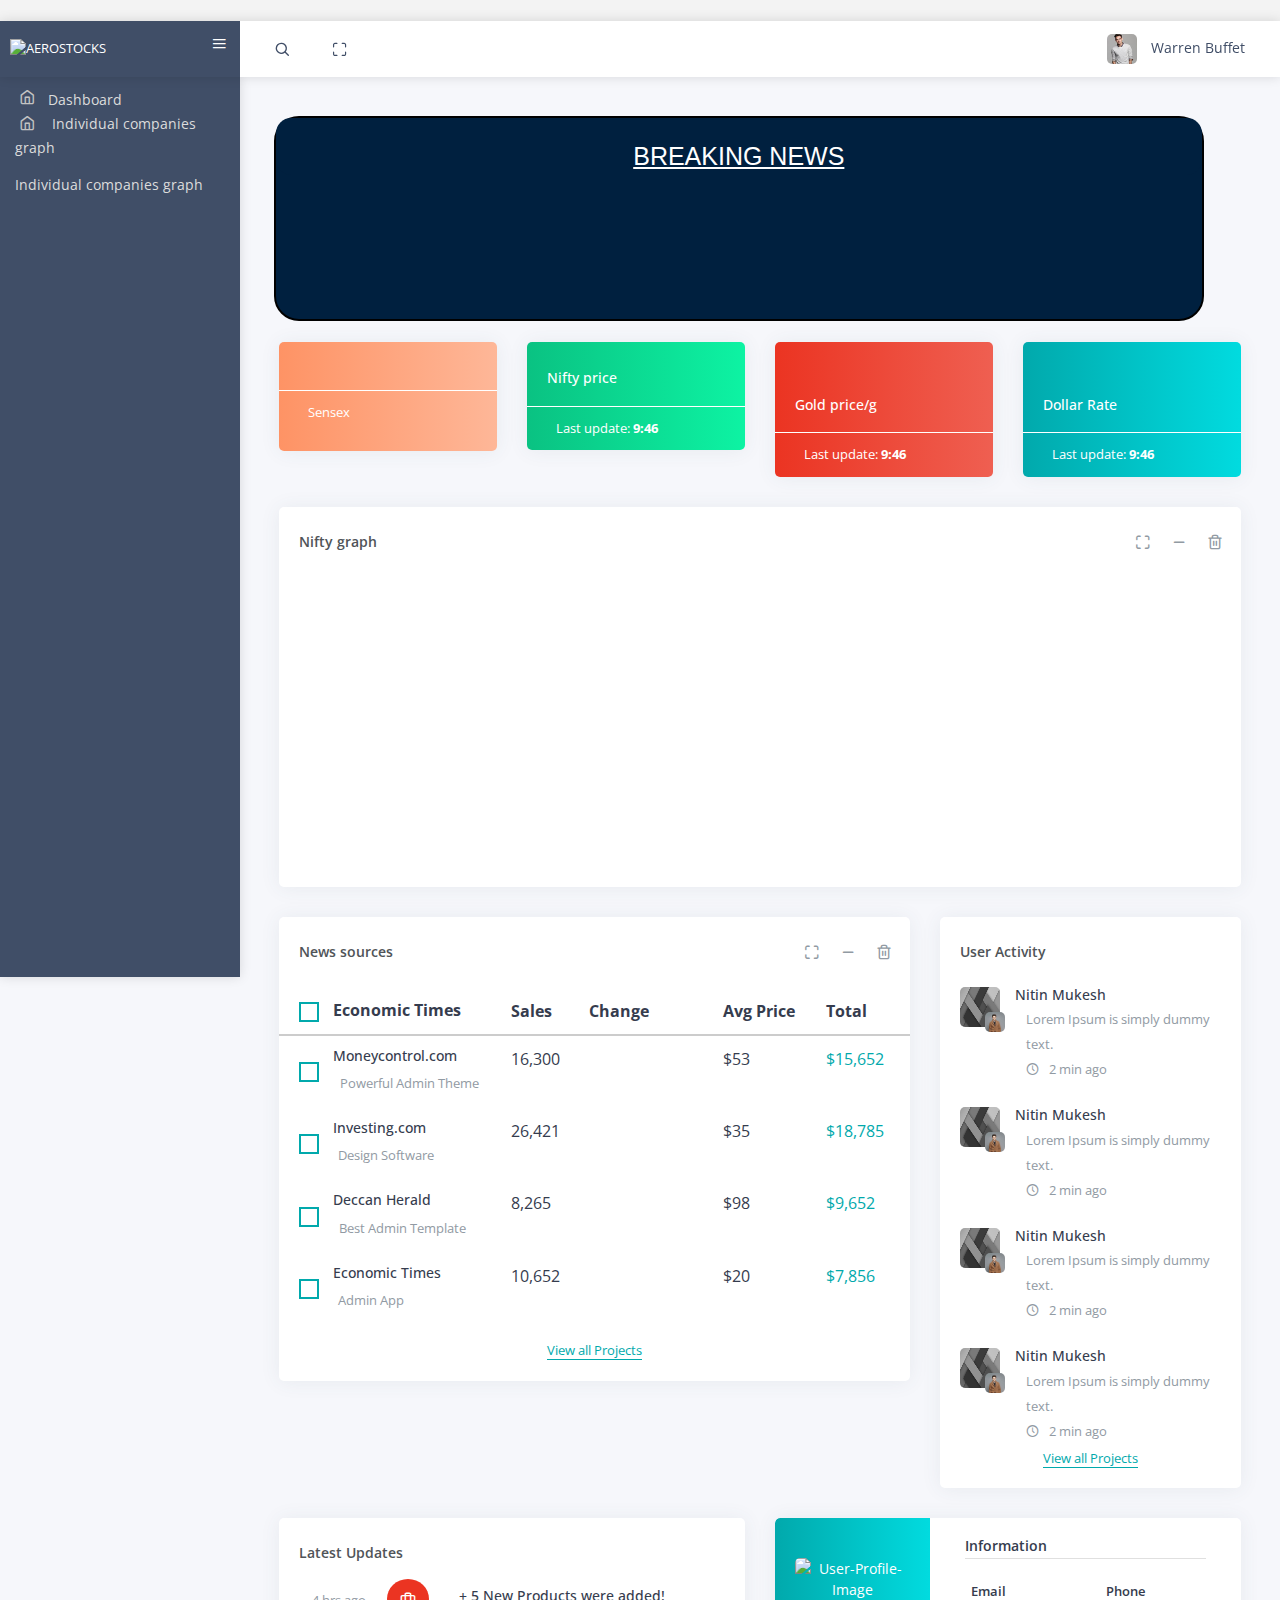
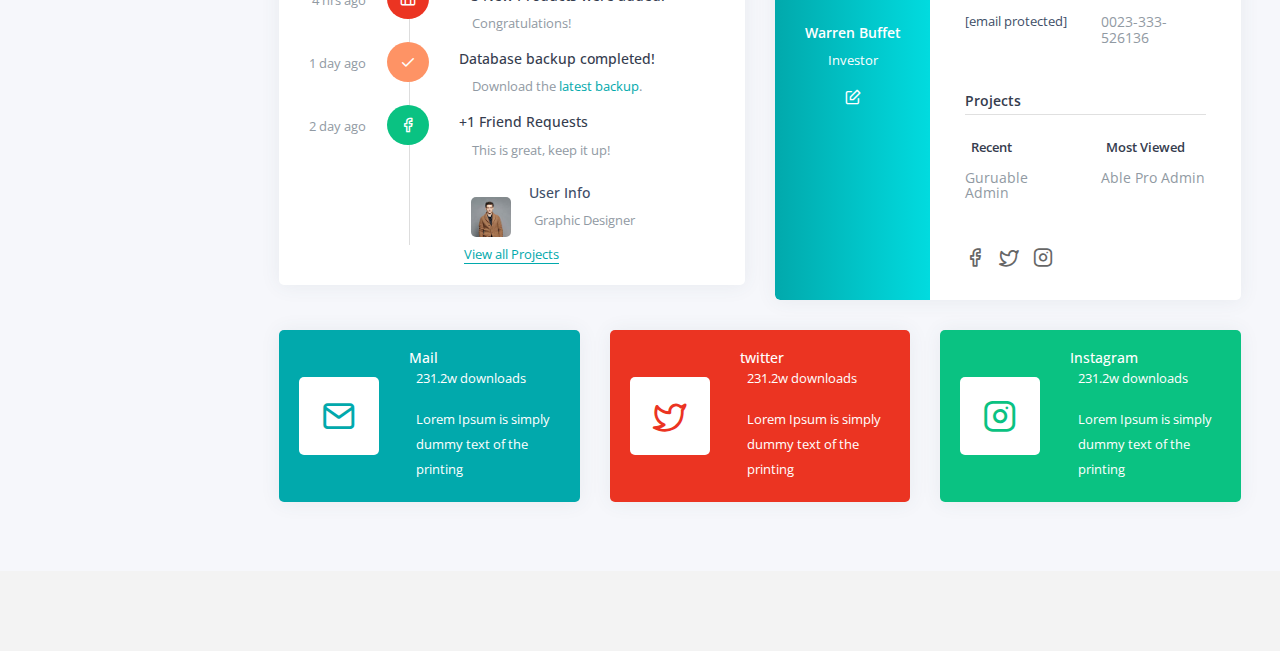
==== commit 124a663c: "Fix merge conflicts" ====
--- a/website/actual/index.htm
+++ b/website/actual/index.htm
@@ -1,1266 +1,1282 @@
-﻿<!DOCTYPE html>
-<html lang="en">
-  <head>
-    <title>Stock Market</title>
-    <!-- HTML5 Shim and Respond.js IE10 support of HTML5 elements and media queries -->
-    <!-- WARNING: Respond.js doesn't work if you view the page via file:// -->
-    <!--[if lt IE 10]>
-      <script src="https://oss.maxcdn.com/libs/html5shiv/3.7.0/html5shiv.js"></script>
-      <script src="https://oss.maxcdn.com/libs/respond.js/1.4.2/respond.min.js"></script>
-    <![endif]-->
-    <!-- Meta -->
-    <meta charset="utf-8" />
-    <meta
-      name="viewport"
-      content="width=device-width, initial-scale=1.0, user-scalable=0, minimal-ui"
-    />
-    <meta http-equiv="X-UA-Compatible" content="IE=edge" />
-    <meta name="description" content="#" />
-    <meta name="keywords" content="Admin , Stock, Market, app" />
-    <meta name="author" content="#" />
-    <!-- Favicon icon -->
-    <link rel="icon" href="..\files\assets\images\favicon.ico" type="image/x-icon" />
-    <!-- Google font-->
-    <link href="https://fonts.googleapis.com/css?family=Open+Sans:400,600" rel="stylesheet" />
-    <!-- Required Fremwork -->
-      <link rel="stylesheet"
-      type="text/css"
-      href="..\files\bower_components\bootstrap\css\bootstrap.min.css"
-    />
-    <!-- feather Awesome -->
-    <link rel="stylesheet" type="text/css" href="..\files\assets\icon\feather\css\feather.css" />
-    <!-- ion icon css -->
-    <link
-    rel="stylesheet"
-    type="text/css"
-    href="..\files\assets\icon\ion-icon\css\ionicons.min.css"
-  />
-  
-  <!-- <link
-  rel="stylesheet"
-  type="text/css"
-  href="../files/assets/icon/feather/css/feather.css"
-/> -->
-    <!-- ico font -->
-    <link rel="stylesheet" type="text/css" href="..\files\assets\icon\icofont\css\icofont.css" />
-    <!-- Style.css -->
-    <link rel="stylesheet" type="text/css" href="..\files\assets\css\style.css" />
-    <link rel="stylesheet" type="text/css" href="..\files\assets\css\style2.css"/>
-    <link rel="stylesheet" type="text/css" href="..\files\assets\css\jquery.mCustomScrollbar.css" />
-   
-    <script>
-      //DOLLAR PRICE API CALL
-      // fetch("http://apilayer.net/api/live?access_key=a39784e3f71603e861ce0256bc2aa8eb&currencies=INR&source=USD&format=1")
-      // .then(response => response.json())
-      // .then(json => {
-      //   console.log(json.quotes.USDINR);
-      //   document.getElementById("dollar_rate").innerHTML = json.quotes.USDINR.toFixed(2);
-      // })
-
-        //src="..\files\assets\images\avatar-4.jpg"
-      
-      //ALPHAVANTAGE
-      // fetch("https://apidojo-yahoo-finance-v1.p.rapidapi.com/market/get-summary?region=IN&lang=en", {
-      // "method": "GET",
-      // "headers": {
-      //   "x-rapidapi-host": "apidojo-yahoo-finance-v1.p.rapidapi.com",
-      //   "x-rapidapi-key": "fdb94fdf5fmsha889a078658ad2bp1b36abjsn36e87e69a883"
-      // }
-      // })
-      // .then(response => {
-      //   console.log(response);
-      // })
-      // .catch(err => {
-      //   console.log(err);
-      //   document.getElementById("alpha-summary").innerHTML = err;
-      // });
-
-      //BSE
-      //https://www.alphavantage.co/query?function=TIME_SERIES_INTRADAY&symbol=BSE%3AIOC&interval=5min&apikey=WGZXT5BD8JHRY0GO
-
-      // fetch("https://www.alphavantage.co/query?function=TIME_SERIES_INTRADAY&symbol=BSE%3AIOC&interval=5min&apikey=WGZXT5BD8JHRY0GO")
-      // .then(response => response.json())
-      // .then(json => {
-      //   var a = json["Time Series (5min)"];
-      //   var keys = [];
-      //   for (let k in a) {
-      //     keys.push(k);
-      //   }
-      //   var bse_price = a[keys[keys.length-1]]["4. close"];
-      //   console.log(bse_price);
-      //   document.getElementById("sensex-price").innerHTML = Number(bse_price).toFixed(2);
-      // })
-
-        fetch("https://www.moneycontrol.com/techmvc/mc_apis/market_action/?classic=false&section=sectoral_indices&limit=2")
-          .then(response => response.json())
-          .then(json => {
-            //console.log(json["sectoral_indices"]["data"][1]["last_price"]);
-            var bse_price = json["sectoral_indices"]["data"][1]["last_price"];
-            document.getElementById("sensex-price").innerHTML = '₹'+bse_price;
-          })
-        //data = JSON.parse(document.body.innerText)
-
-      //NSE
-      // fetch("https://www.alphavantage.co/query?function=TIME_SERIES_INTRADAY&symbol=NSE%3AIOC&interval=5min&apikey=WGZXT5BD8JHRY0GO")
-      // .then(response => response.json())
-      // .then(json => {
-      //   var a = json["Time Series (5min)"];
-      //   var keys = [];
-      //   for (let k in a) {
-      //     keys.push(k);
-      //   }
-      //   var nse_price = a[keys[keys.length-1]]["4. close"];
-      //   console.log(nse_price);
-      //   document.getElementById("nifty-price").innerHTML = Number(nse_price).toFixed(2);
-      // })
-
-      fetch("https://www.moneycontrol.com/techmvc/mc_apis/market_action/?classic=false&section=sectoral_indices&limit=2")
-          .then(response => response.json())
-          .then(json => {
-            //console.log(json["sectoral_indices"]["data"][1]["last_price"]);
-            var nse_price = json["sectoral_indices"]["data"][0]["last_price"];
-            document.getElementById("nifty-price").innerHTML = '₹'+nse_price;
-          })
-
-      
-      //GOLD RATE API CALL
-      // var gold_rate;
-      // //1/gold_rate*37.25*76.50/1000
-      // fetch("https://metals-api.com/api/latest?access_key=cp5d01aavjgq2w0w3m0bl2fzki6va9ew43m4y5r5cm8hgczguhr34o7vynr3&base=USD&symbols=XAU")
-      //   .then(response => response.json())
-      //   .then(json => {
-      //     console.log(json.rates.XAU)
-      //     gold_rate = ((1/json.rates.XAU)*37.25*76.50)/1000
-      //     document.getElementById("gold_rate").innerHTML = gold_rate.toFixed(2);
-      //   })
-
-      //display time below the card
-      //var d = new Date(); 
-      //console.log(d.getHours()+":"+d.getMinutes());
-      //displayTime();
-      // window.onload = function displayTime() {
-      //   document.getElementById("get_time").innerHTML = d.getHours()+":"+(d.getMinutes.length == 1 ? "0"+String(d.getMinutes()) : d.getMinutes());
-      // };
-      
-    </script>
-    <style>
-      * {
-  box-sizing: border-box;
-  
-}
-
-
-@-webkit-keyframes ticker {
-  0% {
-    -webkit-transform: translate3d(0, 0, 0);
-    transform: translate3d(0, 0, 0);
-    visibility: visible;
-  }
-
-  100% {
-    -webkit-transform: translate3d(-100%, 0, 0);
-    transform: translate3d(-100%, 0, 0);
-  }
-}
-
-@keyframes ticker {
-  0% {
-    -webkit-transform: translate3d(0, 0, 0);
-    transform: translate3d(0, 0, 0);
-    visibility: visible;
-  }
-
-  100% {
-    -webkit-transform: translate3d(-100%, 0, 0);
-    transform: translate3d(-100%, 0, 0);
-  }
-}
-
-.ticker-wrap {
-  position: relative;
-  top: 0;
-  width: 100%;
-  overflow: hidden;
-  height: 4rem;
-  background-color: rgba(#000, 0.9);
-  color: black;
-  margin-top: 40;
-  padding: 20px;
-  padding-left: 100%;
-  box-sizing: content-box;
-}
-
-.ticker {
-  display: inline-block;
-  height: 4rem;
-  line-height: 4rem;
-  white-space: nowrap;
-  padding-right: 100%;
-  box-sizing: content-box;
-
-  -webkit-animation-iteration-count: infinite;
-  animation-iteration-count: infinite;
-  -webkit-animation-timing-function: linear;
-  animation-timing-function: linear;
-  -webkit-animation-name: ticker;
-  animation-name: ticker;
-  -webkit-animation-duration: 30s;
-  animation-duration: 15s;
-}
-.ticker__item {
-  display: inline-block;
-
-  padding: 0 2rem;
-  font-size: 2rem;
-  color: white;
-  background-color: black;
-  border: 1px solid turquoise;
-
-}
-
-body {
-  padding-bottom: 5rem;
-}
-h1,h2,p {
-  padding: 0 5%;
-}
-
-
-    </style>
-  </head>
-
-  <body>
-    <!-- Pre-loader start -->
-    <div class="theme-loader">
-      <div class="ball-scale">
-        <div class="contain">
-          <div class="ring">
-            <div class="frame"></div>
-          </div>
-        </div>
-      </div>
-    </div>
-    <!-- Pre-loader end -->
-    <div id="pcoded" class="pcoded">
-      <div class="pcoded-overlay-box"></div>
-      <div class="pcoded-container navbar-wrapper">
-        <nav class="navbar header-navbar pcoded-header" header-theme="theme6">
-          <div class="navbar-wrapper">
-            <div class="navbar-logo">
-              <a class="mobile-menu" id="mobile-collapse" href="#!">
-                <i class="ion ion-navicon"></i>
-                <!-- <i class="feather icon-menu"></i> -->
-              </a>
-              <a href="index-1.htm">
-                <img class="img-fluid" alt="AeroStocks" />
-              </a>
-              <a class="mobile-options">
-                <i class="feather icon-more-horizontal"></i>
-              </a>
-            </div>
-
-            <div class="navbar-container container-fluid">
-              <ul class="nav-left">
-                <li class="header-search">
-                  <div class="main-search morphsearch-search">
-                    <div class="input-group">
-                      <span class="input-group-addon search-close"
-                        ><i class="feather icon-x"></i
-                      ></span>
-                      <input type="text" class="form-control" />
-                      <span class="input-group-addon search-btn"
-                        ><i class="feather icon-search"></i
-                      ></span>
-                    </div>
-                  </div>
-                </li>
-                <li>
-                  <a href="#!" onclick="javascript:toggleFullScreen()">
-                    <i class="feather icon-maximize full-screen"></i>
-                  </a>
-                </li>
-              </ul>
-              <ul class="nav-right">
-                <!-- <li class="header-notification">
-                                <div class="dropdown-primary dropdown">
-                                    <div class="displayChatbox dropdown-toggle" data-toggle="dropdown">
-                                        <i class="feather icon-message-square"></i>
-                                        <span class="badge bg-c-green">3</span>
-                                    </div>
-                                </div>
-                            </li> -->
-                <li class="user-profile header-notification">
-                  <div class="dropdown-primary dropdown">
-                    <div class="dropdown-toggle">
-                      <img
-                        src="..\files\assets\images\avatar-4.jpg"
-                        class="img-radius"
-                        alt="User-Profile-Image"
-                      />
-                      <span>Warren Buffet</span>
-                    </div>
-                  </div>
-                </li>
-              </ul>
-            </div>
-          </div>
-        </nav>
-
-        <!-- Sidebar chat start -->
-        <div id="sidebar" class="users p-chat-user showChat">
-          <div class="had-container">
-            <div class="card card_main p-fixed users-main">
-              <div class="user-box">
-                <div class="chat-inner-header">
-                  <div class="back_chatBox">
-                    <div class="right-icon-control">
-                      <input
-                        type="text"
-                        class="form-control  search-text"
-                        placeholder="Search Friend"
-                        id="search-friends"
-                      />
-                      <div class="form-icon">
-                        <i class="icofont icofont-search"></i>
-                      </div>
-                    </div>
-                  </div>
-                </div>
-                <div class="main-friend-list">
-                  <div
-                    class="media userlist-box"
-                    data-id="1"
-                    data-status="online"
-                    data-username="Nitin Mukesh"
-                    data-toggle="tooltip"
-                    data-placement="left"
-                    title="Nitin Mukesh"
-                  >
-                    <a class="media-left" href="#!">
-                      <img
-                        class="media-object img-radius img-radius"
-                        src="..\files\assets\images\avatar-3.jpg"
-                        alt="Generic placeholder image "
-                      />
-                      <div class="live-status bg-success"></div>
-                    </a>
-                    <div class="media-body">
-                      <div class="f-13 chat-header">AeroStocks</div>
-                    </div>
-                  </div>
-                  <div
-                    class="media userlist-box"
-                    data-id="2"
-                    data-status="online"
-                    data-username="Lary Doe"
-                    data-toggle="tooltip"
-                    data-placement="left"
-                    title="Lary Doe"
-                  >
-                    <a class="media-left" href="#!">
-                      <img
-                        class="media-object img-radius"
-                        src="..\files\assets\images\avatar-2.jpg"
-                        alt="Generic placeholder image"
-                      />
-                      <div class="live-status bg-success"></div>
-                    </a>
-                    <div class="media-body">
-                      <div class="f-13 chat-header">Lary Doe</div>
-                    </div>
-                  </div>
-                  <div
-                    class="media userlist-box"
-                    data-id="3"
-                    data-status="online"
-                    data-username="Alice"
-                    data-toggle="tooltip"
-                    data-placement="left"
-                    title="Alice"
-                  >
-                    <a class="media-left" href="#!">
-                      <img
-                        class="media-object img-radius"
-                        src="..\files\assets\images\avatar-4.jpg"
-                        alt="Generic placeholder image"
-                      />
-                      <div class="live-status bg-success"></div>
-                    </a>
-                    <div class="media-body">
-                      <div class="f-13 chat-header">Alice</div>
-                    </div>
-                  </div>
-                  <div
-                    class="media userlist-box"
-                    data-id="4"
-                    data-status="online"
-                    data-username="Alia"
-                    data-toggle="tooltip"
-                    data-placement="left"
-                    title="Alia"
-                  >
-                    <a class="media-left" href="#!">
-                      <img
-                        class="media-object img-radius"
-                        src="..\files\assets\images\avatar-3.jpg"
-                        alt="Generic placeholder image"
-                      />
-                      <div class="live-status bg-success"></div>
-                    </a>
-                    <div class="media-body">
-                      <div class="f-13 chat-header">Alia</div>
-                    </div>
-                  </div>
-                  <div
-                    class="media userlist-box"
-                    data-id="5"
-                    data-status="online"
-                    data-username="Suzen"
-                    data-toggle="tooltip"
-                    data-placement="left"
-                    title="Suzen"
-                  >
-                    <a class="media-left" href="#!">
-                      <img
-                        class="media-object img-radius"
-                        src="..\files\assets\images\avatar-2.jpg"
-                        alt="Generic placeholder image"
-                      />
-                      <div class="live-status bg-success"></div>
-                    </a>
-                    <div class="media-body">
-                      <div class="f-13 chat-header">Suzen</div>
-                    </div>
-                  </div>
-                </div>
-              </div>
-            </div>
-          </div>
-        </div>
-        <!-- Sidebar inner chat start-->
-        <div class="showChat_inner">
-          <div class="media chat-inner-header">
-            <a class="back_chatBox"> <i class="feather icon-chevron-left"></i> AeroStocks </a>
-          </div>
-          <div class="media chat-messages">
-            <a class="media-left photo-table" href="#!">
-              <img
-                class="media-object img-radius img-radius m-t-5"
-                src="..\files\assets\images\avatar-3.jpg"
-                alt="Generic placeholder image"
-              />
-            </a>
-            <div class="media-body chat-menu-content">
-              <div class="">
-                <p class="chat-cont">
-                  I'm just looking around. Will you tell me something about yourself?
-                </p>
-                <p class="chat-time">8:20 a.m.</p>
-              </div>
-            </div>
-          </div>
-          <div class="media chat-messages">
-            <div class="media-body chat-menu-reply">
-              <div class="">
-                <p class="chat-cont">
-                  I'm just looking around. Will you tell me something about yourself?
-                </p>
-                <p class="chat-time">8:20 a.m.</p>
-              </div>
-            </div>
-            <div class="media-right photo-table">
-              <a href="#!">
-                <img
-                  class="media-object img-radius img-radius m-t-5"
-                  src="..\files\assets\images\avatar-4.jpg"
-                  alt="Generic placeholder image"
-                />
-              </a>
-            </div>
-          </div>
-          <div class="chat-reply-box p-b-20">
-            <div class="right-icon-control">
-              <input
-                type="text"
-                class="form-control search-text"
-                placeholder="Share Your Thoughts"
-              />
-              <div class="form-icon">
-                <i class="feather icon-navigation"></i>
-              </div>
-            </div>
-          </div>
-        </div>
-        <!-- Sidebar inner chat end-->
-        <div class="pcoded-main-container">
-          <div class="pcoded-wrapper">
-            <nav class="pcoded-navbar">
-              <div class="pcoded-inner-navbar main-menu">
-                <!-- <div class="pcoded-navigatio-lavel">Navigation</div> -->
-                <ul class="pcoded-item pcoded-left-item">
-                  <li class=" ">
-                    <a href="form-select.htm">
-                      <span class="pcoded-micon"><i class="feather icon-home"></i></span>
-                      <span class="pcoded-mtext">Dashboard</span><br/>
-                      <span class="pcoded-micon"><i class="feather icon-home"></i></span>
-                      <span class="pcoded-mtext-2">Individual companies graph</span>
-                      
-                    </a>
-                  </li>
-                </ul>
-              </div>
-            </nav>
-            <div class="pcoded-content">
-              <div class="pcoded-inner-content">
-              
-
-
-                <div class="page-body">  
-                <div class="main-body">
-                  
-                  <div class="page-wrapper">
-                    <div class="row">
-                      <div class="display_ticker">
-                        <p>NEWS TICKER</p>
-                    <div class="ticker-wrap col-xl-12 col-md-12">
-                      <div class="ticker">
-                        <div class="ticker__item" id="ticker_display"><a href="https://economictimes.indiatimes.com/markets/stocks/recos/buy-tcs-target-pricenbsprs-2020-dharmesh-shah/articleshow/75686895.cms" target="_blank">Buy TCS, target price Rs.2020: Dharmesh Shah</a></div>
-                        <div class="ticker__item"><a href="https://economictimes.indiatimes.com/markets/stocks/news/trending-stocks-infosys-share-price-down-nearly-4/articleshow/75731028.cms" target="_blank">ICICI bank shares slip 3% in early trade.</a></div>
-                        <div class="ticker__item"><a href="https://economictimes.indiatimes.com/markets/stocks/news/trending-stocks-infosys-share-price-down-nearly-4/articleshow/75731028.cms" target="_blank">Infosys shares price down by 4%</a></div>
-                        <div class="ticker__item"><a href=" https://economictimes.indiatimes.com/markets/stocks/news/hdfc-mf-exited-bluest-of-blue-chips-in-april-to-lap-up-psus-insurers-auto-stocks/articleshow/75691845.cms?utm_source=contentofinterest&utm_medium=text&utm_campaign=cppst" target="_blank">HDFC MF exited bluest of blue chips in April to lap up PSUs, insurers, auto stocks </a></div>
-                      </div></div></div></div>
-                        <div class="row">
-                        <!-- task, page, download counter  start -->
-                        <div class="col-xl-3 col-md-6">
-                          <div class="card bg-c-yellow update-card">
-                            <div class="card-block">
-                              <div class="row align-items-center">
-                                <div class="col-12">
-                                  <h4 class="text-white" id="sensex-price"></h4>
-                                  <!-- <h6 class="text-white m-b-0">Sensex</h6> -->
-                                </div>
-                                <!-- <div class="col-4">
-                                  <i class="ion-ionic" height="50"></i>
-                              </div> -->
-                              </div>
-                            </div>
-                            <div class="card-footer">
-                              <h6>Sensex</h6>
-                            </div>
-                          </div>
-                        </div>
-                        <div class="col-xl-3 col-md-6">
-                          <div class="card bg-c-green update-card">
-                            <div class="card-block">
-                              <div class="row align-items-end">
-                                <div class="col-12">
-                                  <h4 class="text-white" id="nifty-price"></h4>
-                                </div>
-                              </div>
-                            </div>
-                            <div class="card-footer align-center align-content-center align-items-center">
-                              <p class="text-white m-b-0 align-center">
-                                Nifty
-                              </p>
-                            </div>
-                          </div>
-                        </div>
-                        <div class="col-xl-3 col-md-6">
-                          <div class="card bg-c-pink update-card">
-                            <div class="card-block">
-                              <div class="row align-items-end">
-                                <div class="col-12">
-                                  <h4 class="text-white" id="gold_rate">₹3000</h4>
-                                </div>
-                              </div>
-                            </div>
-                            <div class="card-footer">
-                              <p class="text-white m-b-0">
-                                Gold price/g
-                              </p>
-                            </div>
-                          </div>
-                        </div>
-                        <div class="col-xl-3 col-md-6">
-                          <div class="card bg-c-lite-green update-card">
-                            <div class="card-block">
-                              <div class="row align-items-end">
-                                <div class="col-8">
-                                  <h4 class="text-white" id="dollar_rate">₹74.65</h4>
-                                </div>
-                              </div>
-                            </div>
-                            <div class="card-footer">
-                              <p class="text-white m-b-0">Dollar Rate
-                              </p>
-                            </div>
-                          </div>
-                        </div>
-                        <!-- task, page, download counter  end -->
-
-                        <!--  sale analytics start -->
-                        <div class="col-xl-12 col-md-12">
-                          <div class="card">
-                            <div class="card-header">
-                              <h5>Nifty graph</h5><br/><br/>
-                              <!-- TradingView Widget BEGIN -->
-                              <div class="tradingview-widget-container">
-                                <div id="tradingview_d0ed5"></div>
-                                <div class="tradingview-widget-copyright"><a href="https://www.tradingview.com/symbols/NASDAQ-AAPL/" rel="noopener" target="_blank"><span class="blue-text">AAPL Chart</span></a> by TradingView</div>
-                                <script type="text/javascript" src="https://s3.tradingview.com/tv.js"></script>
-                                <script type="text/javascript">
-                                new TradingView.widget(
-                                {
-                                "width": 800,
-                                "height": 600,
-                                "symbol": "NASDAQ:AAPL",
-                                "interval": "D",
-                                "timezone": "Etc/UTC",
-                                "theme": "light",
-                                "style": "1",
-                                "locale": "en",
-                                "toolbar_bg": "#f1f3f6",
-                                "enable_publishing": false,
-                                "allow_symbol_change": true,
-                                "container_id": "tradingview_d0ed5"
-                              }
-                                );
-                                </script>
-                              </div>
-                              <!-- TradingView Widget END -->
-                              <span class="text-muted">
-                                </span>
-                              <div class="card-header-right">
-                                <ul class="list-unstyled card-option">
-                                  <li><i class="feather icon-maximize full-card"></i></li>
-                                  <li><i class="feather icon-minus minimize-card"></i></li>
-                                  <li><i class="feather icon-trash-2 close-card"></i></li>
-                                </ul>
-                              </div>
-                            </div>
-                            <div class="card-block">
-                              <div id="sales-analytics" style="height: 265px;"></div>
-                            </div>
-                          </div>
-                        </div>
-                        
-                        <!--  sale analytics end -->
-
-                        <div class="col-xl-8 col-md-12">
-                          <div class="card table-card">
-                            <div class="card-header">
-                              <h5>News sources</h5>
-                              <div class="card-header-right">
-                                <ul class="list-unstyled card-option">
-                                  <li><i class="feather icon-maximize full-card"></i></li>
-                                  <li><i class="feather icon-minus minimize-card"></i></li>
-                                  <li><i class="feather icon-trash-2 close-card"></i></li>
-                                </ul>
-                              </div>
-                            </div>
-                            <div class="card-block">
-                              <div class="table-responsive">
-                                <table class="table table-hover  table-borderless">
-                                  <thead>
-                                    <tr>
-                                      <th>
-                                        <div class="chk-option">
-                                          <div class="checkbox-fade fade-in-primary">
-                                            <label class="check-task">
-                                              <input type="checkbox" value="" />
-                                              <span class="cr">
-                                                <i
-                                                  class="cr-icon feather icon-check txt-default"
-                                                ></i>
-                                              </span>
-                                            </label>
-                                          </div>
-                                        </div>
-                                        Economic Times
-                                      </th>
-                                      <th>Sales</th>
-                                      <th>Change</th>
-                                      <th>Avg Price</th>
-                                      <th>Total</th>
-                                    </tr>
-                                  </thead>
-                                  <tbody>
-                                    <tr>
-                                      <td>
-                                        <div class="chk-option">
-                                          <div class="checkbox-fade fade-in-primary">
-                                            <label class="check-task">
-                                              <input type="checkbox" value="" />
-                                              <span class="cr">
-                                                <i
-                                                  class="cr-icon feather icon-check txt-default"
-                                                ></i>
-                                              </span>
-                                            </label>
-                                          </div>
-                                        </div>
-                                        <div class="d-inline-block align-middle">
-                                          <h6>Moneycontrol.com</h6>
-                                          <p class="text-muted m-b-0">Powerful Admin Theme</p>
-                                        </div>
-                                      </td>
-                                      <td>16,300</td>
-                                      <td>
-                                        <canvas id="app-sale1" height="50" width="100"></canvas>
-                                      </td>
-                                      <td>$53</td>
-                                      <td class="text-c-blue">$15,652</td>
-                                    </tr>
-                                    <tr>
-                                      <td>
-                                        <div class="chk-option">
-                                          <div class="checkbox-fade fade-in-primary">
-                                            <label class="check-task">
-                                              <input type="checkbox" value="" />
-                                              <span class="cr">
-                                                <i
-                                                  class="cr-icon feather icon-check txt-default"
-                                                ></i>
-                                              </span>
-                                            </label>
-                                          </div>
-                                        </div>
-                                        <div class="d-inline-block align-middle">
-                                          <h6>Investing.com</h6>
-                                          <p class="text-muted m-b-0">Design Software</p>
-                                        </div>
-                                      </td>
-                                      <td>26,421</td>
-                                      <td>
-                                        <canvas id="app-sale2" height="50" width="100"></canvas>
-                                      </td>
-                                      <td>$35</td>
-                                      <td class="text-c-blue">$18,785</td>
-                                    </tr>
-                                    <tr>
-                                      <td>
-                                        <div class="chk-option">
-                                          <div class="checkbox-fade fade-in-primary">
-                                            <label class="check-task">
-                                              <input type="checkbox" value="" />
-                                              <span class="cr">
-                                                <i
-                                                  class="cr-icon feather icon-check txt-default"
-                                                ></i>
-                                              </span>
-                                            </label>
-                                          </div>
-                                        </div>
-                                        <div class="d-inline-block align-middle">
-                                          <h6>Deccan Herald</h6>
-                                          <p class="text-muted m-b-0">Best Admin Template</p>
-                                        </div>
-                                      </td>
-                                      <td>8,265</td>
-                                      <td>
-                                        <canvas id="app-sale3" height="50" width="100"></canvas>
-                                      </td>
-                                      <td>$98</td>
-                                      <td class="text-c-blue">$9,652</td>
-                                    </tr>
-                                    <tr>
-                                      <td>
-                                        <div class="chk-option">
-                                          <div class="checkbox-fade fade-in-primary">
-                                            <label class="check-task">
-                                              <input type="checkbox" value="" />
-                                              <span class="cr">
-                                                <i
-                                                  class="cr-icon feather icon-check txt-default"
-                                                ></i>
-                                              </span>
-                                            </label>
-                                          </div>
-                                        </div>
-                                        <div class="d-inline-block align-middle">
-                                          <h6>Economic Times</h6>
-                                          <p class="text-muted m-b-0">Admin App</p>
-                                        </div>
-                                      </td>
-                                      <td>10,652</td>
-                                      <td>
-                                        <canvas id="app-sale4" height="50" width="100"></canvas>
-                                      </td>
-                                      <td>$20</td>
-                                      <td class="text-c-blue">$7,856</td>
-                                    </tr>
-                                  </tbody>
-                                </table>
-                                <div class="text-center">
-                                  <a href="#!" class=" b-b-primary text-primary"
-                                    >View all Projects</a
-                                  >
-                                </div>
-                              </div>
-                            </div>
-                          </div>
-                        </div>
-                        <div class="col-xl-4 col-md-12">
-                          <div class="card user-activity-card">
-                            <div class="card-header">
-                              <h5>User Activity</h5>
-                            </div>
-                            <div class="card-block">
-                              <div class="row m-b-25">
-                                <div class="col-auto p-r-0">
-                                  <div class="u-img">
-                                    <img
-                                      src="..\files\assets\images\breadcrumb-bg.jpg"
-                                      alt="user image"
-                                      class="img-radius cover-img"
-                                    />
-                                    <img
-                                      src="..\files\assets\images\avatar-2.jpg"
-                                      alt="user image"
-                                      class="img-radius profile-img"
-                                    />
-                                  </div>
-                                </div>
-                                <div class="col">
-                                  <h6 class="m-b-5">Nitin Mukesh</h6>
-                                  <p class="text-muted m-b-0">Lorem Ipsum is simply dummy text.</p>
-                                  <p class="text-muted m-b-0">
-                                    <i class="feather icon-clock m-r-10"></i>2 min ago
-                                  </p>
-                                </div>
-                              </div>
-                              <div class="row m-b-25">
-                                <div class="col-auto p-r-0">
-                                  <div class="u-img">
-                                    <img
-                                      src="..\files\assets\images\breadcrumb-bg.jpg"
-                                      alt="user image"
-                                      class="img-radius cover-img"
-                                    />
-                                    <img
-                                      src="..\files\assets\images\avatar-2.jpg"
-                                      alt="user image"
-                                      class="img-radius profile-img"
-                                    />
-                                  </div>
-                                </div>
-                                <div class="col">
-                                  <h6 class="m-b-5">Nitin Mukesh</h6>
-                                  <p class="text-muted m-b-0">Lorem Ipsum is simply dummy text.</p>
-                                  <p class="text-muted m-b-0">
-                                    <i class="feather icon-clock m-r-10"></i>2 min ago
-                                  </p>
-                                </div>
-                              </div>
-                              <div class="row m-b-25">
-                                <div class="col-auto p-r-0">
-                                  <div class="u-img">
-                                    <img
-                                      src="..\files\assets\images\breadcrumb-bg.jpg"
-                                      alt="user image"
-                                      class="img-radius cover-img"
-                                    />
-                                    <img
-                                      src="..\files\assets\images\avatar-2.jpg"
-                                      alt="user image"
-                                      class="img-radius profile-img"
-                                    />
-                                  </div>
-                                </div>
-                                <div class="col">
-                                  <h6 class="m-b-5">Nitin Mukesh</h6>
-                                  <p class="text-muted m-b-0">Lorem Ipsum is simply dummy text.</p>
-                                  <p class="text-muted m-b-0">
-                                    <i class="feather icon-clock m-r-10"></i>2 min ago
-                                  </p>
-                                </div>
-                              </div>
-                              <div class="row m-b-5">
-                                <div class="col-auto p-r-0">
-                                  <div class="u-img">
-                                    <img
-                                      src="..\files\assets\images\breadcrumb-bg.jpg"
-                                      alt="user image"
-                                      class="img-radius cover-img"
-                                    />
-                                    <img
-                                      src="..\files\assets\images\avatar-2.jpg"
-                                      alt="user image"
-                                      class="img-radius profile-img"
-                                    />
-                                  </div>
-                                </div>
-                                <div class="col">
-                                  <h6 class="m-b-5">Nitin Mukesh</h6>
-                                  <p class="text-muted m-b-0">Lorem Ipsum is simply dummy text.</p>
-                                  <p class="text-muted m-b-0">
-                                    <i class="feather icon-clock m-r-10"></i>2 min ago
-                                  </p>
-                                </div>
-                              </div>
-
-                              <div class="text-center">
-                                <a href="#!" class="b-b-primary text-primary">View all Projects</a>
-                              </div>
-                            </div>
-                          </div>
-                        </div>
-
-                        <!-- wather user -->
-                        <div class="col-xl-6 col-md-12">
-                          <div class="card latest-update-card">
-                            <div class="card-header">
-                              <h5>Latest Updates</h5>
-                              <div class="card-header-right">
-                                <ul class="list-unstyled card-option">
-                                  <li><i class="fa fa fa-wrench open-card-option"></i></li>
-                                  <li><i class="fa fa-window-maximize full-card"></i></li>
-                                  <li><i class="fa fa-minus minimize-card"></i></li>
-                                  <li><i class="fa fa-refresh reload-card"></i></li>
-                                  <li><i class="fa fa-trash close-card"></i></li>
-                                </ul>
-                              </div>
-                            </div>
-                            <div class="card-block">
-                              <div class="latest-update-box">
-                                <div class="row p-b-15">
-                                  <div class="col-auto text-right update-meta">
-                                    <p class="text-muted m-b-0 d-inline">4 hrs ago</p>
-                                    <i
-                                      class="feather icon-briefcase bg-simple-c-pink update-icon"
-                                    ></i>
-                                  </div>
-                                  <div class="col">
-                                    <h6>+ 5 New Products were added!</h6>
-                                    <p class="text-muted m-b-0">Congratulations!</p>
-                                  </div>
-                                </div>
-                                <div class="row p-b-15">
-                                  <div class="col-auto text-right update-meta">
-                                    <p class="text-muted m-b-0 d-inline">1 day ago</p>
-                                    <i
-                                      class="feather icon-check bg-simple-c-yellow  update-icon"
-                                    ></i>
-                                  </div>
-                                  <div class="col">
-                                    <h6>Database backup completed!</h6>
-                                    <p class="text-muted m-b-0">
-                                      Download the <span class="text-c-blue">latest backup</span>.
-                                    </p>
-                                  </div>
-                                </div>
-                                <div class="row p-b-0">
-                                  <div class="col-auto text-right update-meta">
-                                    <p class="text-muted m-b-0 d-inline">2 day ago</p>
-                                    <i
-                                      class="feather icon-facebook bg-simple-c-green update-icon"
-                                    ></i>
-                                  </div>
-                                  <div class="col">
-                                    <h6>+1 Friend Requests</h6>
-                                    <p class="text-muted m-b-10">This is great, keep it up!</p>
-                                    <div class="table-responsive">
-                                      <table class="table table-hover m-b-0">
-                                        <tbody>
-                                          <tr>
-                                            <td class="b-none">
-                                              <a href="#!" class="align-middle">
-                                                <img
-                                                  src="..\files\assets\images\avatar-2.jpg"
-                                                  alt="user image"
-                                                  class="img-radius img-40 align-top m-r-15"
-                                                />
-                                                <div class="d-inline-block">
-                                                  <h6>User Info</h6>
-                                                  <p class="text-muted m-b-0">Graphic Designer</p>
-                                                </div>
-                                              </a>
-                                            </td>
-                                          </tr>
-                                        </tbody>
-                                      </table>
-                                    </div>
-                                  </div>
-                                </div>
-                              </div>
-                              <div class="text-center">
-                                <a href="#!" class="b-b-primary text-primary">View all Projects</a>
-                              </div>
-                            </div>
-                          </div>
-                        </div>
-
-                        <div class="col-xl-6 col-md-12">
-                          <div class="card user-card-full">
-                            <div class="row m-l-0 m-r-0">
-                              <div class="col-sm-4 bg-c-lite-green user-profile">
-                                <div class="card-block text-center text-white">
-                                  <div class="m-b-25">
-                                    <img
-                                      
-                                      class="img-radius"
-                                      alt="User-Profile-Image"
-                                    />
-                                  </div>
-                                  <h6 class="f-w-600">Warren Buffet</h6>
-                                  <p>Investor</p>
-                                  <i class="feather icon-edit m-t-10 f-16"></i>
-                                </div>
-                              </div>
-                              <div class="col-sm-8">
-                                <div class="card-block">
-                                  <h6 class="m-b-20 p-b-5 b-b-default f-w-600">Information</h6>
-                                  <div class="row">
-                                    <div class="col-sm-6">
-                                      <p class="m-b-10 f-w-600">Email</p>
-                                      <h6 class="text-muted f-w-400">
-                                        <a
-                                          href="..\..\..\cdn-cgi\l\email-protection.htm"
-                                          class="__cf_email__"
-                                          data-cfemail="3a505f54437a5d575b535614595557"
-                                          >[email&#160;protected]</a
-                                        >
-                                      </h6>
-                                    </div>
-                                    <div class="col-sm-6">
-                                      <p class="m-b-10 f-w-600">Phone</p>
-                                      <h6 class="text-muted f-w-400">0023-333-526136</h6>
-                                    </div>
-                                  </div>
-                                  <h6 class="m-b-20 m-t-40 p-b-5 b-b-default f-w-600">Projects</h6>
-                                  <div class="row">
-                                    <div class="col-sm-6">
-                                      <p class="m-b-10 f-w-600">Recent</p>
-                                      <h6 class="text-muted f-w-400">Guruable Admin</h6>
-                                    </div>
-                                    <div class="col-sm-6">
-                                      <p class="m-b-10 f-w-600">Most Viewed</p>
-                                      <h6 class="text-muted f-w-400">Able Pro Admin</h6>
-                                    </div>
-                                  </div>
-                                  <ul class="social-link list-unstyled m-t-40 m-b-10">
-                                    <li>
-                                      <a
-                                        href="#!"
-                                        data-toggle="tooltip"
-                                        data-placement="bottom"
-                                        title=""
-                                        data-original-title="facebook"
-                                        ><i
-                                          class="feather icon-facebook facebook"
-                                          aria-hidden="true"
-                                        ></i
-                                      ></a>
-                                    </li>
-                                    <li>
-                                      <a
-                                        href="#!"
-                                        data-toggle="tooltip"
-                                        data-placement="bottom"
-                                        title=""
-                                        data-original-title="twitter"
-                                        ><i
-                                          class="feather icon-twitter twitter"
-                                          aria-hidden="true"
-                                        ></i
-                                      ></a>
-                                    </li>
-                                    <li>
-                                      <a
-                                        href="#!"
-                                        data-toggle="tooltip"
-                                        data-placement="bottom"
-                                        title=""
-                                        data-original-title="instagram"
-                                        ><i
-                                          class="feather icon-instagram instagram"
-                                          aria-hidden="true"
-                                        ></i
-                                      ></a>
-                                    </li>
-                                  </ul>
-                                </div>
-                              </div>
-                            </div>
-                          </div>
-                        </div>
-                        <!-- wather user -->
-
-                        <!-- social download  start -->
-                        <div class="col-xl-4 col-md-6">
-                          <div class="card social-card bg-simple-c-blue">
-                            <div class="card-block">
-                              <div class="row align-items-center">
-                                <div class="col-auto">
-                                  <i class="feather icon-mail f-34 text-c-blue social-icon"></i>
-                                </div>
-                                <div class="col">
-                                  <h6 class="m-b-0">Mail</h6>
-                                  <p>231.2w downloads</p>
-                                  <p class="m-b-0">
-                                    Lorem Ipsum is simply dummy text of the printing
-                                  </p>
-                                </div>
-                              </div>
-                            </div>
-                            <a href="#!" class="download-icon"
-                              ><i class="feather icon-arrow-down"></i
-                            ></a>
-                          </div>
-                        </div>
-                        <div class="col-xl-4 col-md-6">
-                          <div class="card social-card bg-simple-c-pink">
-                            <div class="card-block">
-                              <div class="row align-items-center">
-                                <div class="col-auto">
-                                  <i class="feather icon-twitter f-34 text-c-pink social-icon"></i>
-                                </div>
-                                <div class="col">
-                                  <h6 class="m-b-0">twitter</h6>
-                                  <p>231.2w downloads</p>
-                                  <p class="m-b-0">
-                                    Lorem Ipsum is simply dummy text of the printing
-                                  </p>
-                                </div>
-                              </div>
-                            </div>
-                            <a href="#!" class="download-icon"
-                              ><i class="feather icon-arrow-down"></i
-                            ></a>
-                          </div>
-                        </div>
-                        <div class="col-xl-4 col-md-12">
-                          <div class="card social-card bg-simple-c-green">
-                            <div class="card-block">
-                              <div class="row align-items-center">
-                                <div class="col-auto">
-                                  <i
-                                    class="feather icon-instagram f-34 text-c-green social-icon"
-                                  ></i>
-                                </div>
-                                <div class="col">
-                                  <h6 class="m-b-0">Instagram</h6>
-                                  <p>231.2w downloads</p>
-                                  <p class="m-b-0">
-                                    Lorem Ipsum is simply dummy text of the printing
-                                  </p>
-                                </div>
-                              </div>
-                            </div>
-                            <a href="#!" class="download-icon"
-                              ><i class="feather icon-arrow-down"></i
-                            ></a>
-                          </div>
-                        </div>
-                        <!-- social download  end -->
-                      </div>
-                    </div>
-                  </div>
-
-                  <!-- <div id="styleSelector">
-
-                                </div> -->
-                </div>
-              </div>
-            </div>
-          </div>
-        </div>
-      </div>
-    </div>
-
-    <!-- Warning Section Starts -->
-    <!-- Older IE warning message -->
-    <!--[if lt IE 10]>
-      <div class="ie-warning">
-        <h1>Warning!!</h1>
-        <p>
-          You are using an outdated version of Internet Explorer, please upgrade <br />to any of the
-          following web browsers to access this website.
-        </p>
-        <div class="iew-container">
-          <ul class="iew-download">
-            <li>
-              <a href="http://www.google.com/chrome/">
-                <img src="../files/assets/images/browser/chrome.png" alt="Chrome" />
-                <div>Chrome</div>
-              </a>
-            </li>
-            <li>
-              <a href="https://www.mozilla.org/en-US/firefox/new/">
-                <img src="../files/assets/images/browser/firefox.png" alt="Firefox" />
-                <div>Firefox</div>
-              </a>
-            </li>
-            <li>
-              <a href="http://www.opera.com">
-                <img src="../files/assets/images/browser/opera.png" alt="Opera" />
-                <div>Opera</div>
-              </a>
-            </li>
-            <li>
-              <a href="https://www.apple.com/safari/">
-                <img src="../files/assets/images/browser/safari.png" alt="Safari" />
-                <div>Safari</div>
-              </a>
-            </li>
-            <li>
-              <a href="http://windows.microsoft.com/en-us/internet-explorer/download-ie">
-                <img src="../files/assets/images/browser/ie.png" alt="" />
-                <div>IE (9 & above)</div>
-              </a>
-            </li>
-          </ul>
-        </div>
-        <p>Sorry for the inconvenience!</p>
-      </div>
-    <![endif]-->
-    <!-- Warning Section Ends -->
-    <!-- Required Jquery -->
-    <script
-      data-cfasync="false"
-      src="..\..\..\cdn-cgi\scripts\5c5dd728\cloudflare-static\email-decode.min.js"
-    ></script
-    ><script
-      type="text/javascript"
-      src="..\files\bower_components\jquery\js\jquery.min.js"
-    ></script>
-    <script
-      type="text/javascript"
-      src="..\files\bower_components\jquery-ui\js\jquery-ui.min.js"
-    ></script>
-    <script
-      type="text/javascript"
-      src="..\files\bower_components\popper.js\js\popper.min.js"
-    ></script>
-    <script
-      type="text/javascript"
-      src="..\files\bower_components\bootstrap\js\bootstrap.min.js"
-    ></script>
-    <!-- jquery slimscroll js -->
-    <script
-      type="text/javascript"
-      src="..\files\bower_components\jquery-slimscroll\js\jquery.slimscroll.js"
-    ></script>
-    <!-- modernizr js -->
-    <script
-      type="text/javascript"
-      src="..\files\bower_components\modernizr\js\modernizr.js"
-    ></script>
-    <!-- Chart js -->
-    <script type="text/javascript" src="..\files\bower_components\chart.js\js\Chart.js"></script>
-    <!-- amchart js -->
-    <script src="..\files\assets\pages\widget\amchart\amcharts.js"></script>
-    <script src="..\files\assets\pages\widget\amchart\serial.js"></script>
-    <script src="..\files\assets\pages\widget\amchart\light.js"></script>
-    <script src="..\files\assets\js\jquery.mCustomScrollbar.concat.min.js"></script>
-    <script type="text/javascript" src="..\files\assets\js\SmoothScroll.js"></script>
-    <script src="..\files\assets\js\pcoded.min.js"></script>
-    <!-- custom js -->
-    <script src="..\files\assets\js\vartical-layout.min.js"></script>
-    <script
-      type="text/javascript"
-      src="..\files\assets\pages\dashboard\custom-dashboard.js"
-    ></script>
-    <script type="text/javascript" src="..\files\assets\js\script.min.js"></script>
-  </body>
-</html>
+﻿﻿<!DOCTYPE html>
+<html lang="en">
+  <head>
+    <title>Stock Market</title>
+    <!-- HTML5 Shim and Respond.js IE10 support of HTML5 elements and media queries -->
+    <!-- WARNING: Respond.js doesn't work if you view the page via file:// -->
+    <!--[if lt IE 10]>
+      <script src="https://oss.maxcdn.com/libs/html5shiv/3.7.0/html5shiv.js"></script>
+      <script src="https://oss.maxcdn.com/libs/respond.js/1.4.2/respond.min.js"></script>
+    <![endif]-->
+    <!-- Meta -->
+    <meta charset="utf-8" />
+    <meta
+      name="viewport"
+      content="width=device-width, initial-scale=1.0, user-scalable=0, minimal-ui"
+    />
+    <meta http-equiv="X-UA-Compatible" content="IE=edge" />
+    <meta name="description" content="#" />
+    <meta name="keywords" content="Admin , Stock, Market, app" />
+    <meta name="author" content="#" />
+    <!-- Favicon icon -->
+    <link rel="icon" href="..\files\assets\images\favicon.ico" type="image/x-icon" />
+    <!-- Google font-->
+    <link href="https://fonts.googleapis.com/css?family=Open+Sans:400,600" rel="stylesheet" />
+    <!-- Required Fremwork -->
+      <link rel="stylesheet"
+      type="text/css"
+      href="..\files\bower_components\bootstrap\css\bootstrap.min.css"
+    />
+    <!-- feather Awesome -->
+    <link rel="stylesheet" type="text/css" href="..\files\assets\icon\feather\css\feather.css" />
+    <!-- ion icon css -->
+    <link
+      rel="stylesheet"
+      type="text/css"
+      href="..\files\assets\icon\ion-icon\css\ionicons.min.css"
+    />
+    <!-- ico font -->
+    <link rel="stylesheet" type="text/css" href="..\files\assets\icon\icofont\css\icofont.css" />
+    <!-- Style.css -->
+    <link rel="stylesheet" type="text/css" href="..\files\assets\css\style.css" />
+    <link rel="stylesheet" type="text/css" href="..\files\assets\css\style2.css"/>
+    <link rel="stylesheet" type="text/css" href="..\files\assets\css\jquery.mCustomScrollbar.css" />
+   
+    <script>
+      // DOLLAR PRICE API CALL
+      // fetch("http://apilayer.net/api/live?access_key=a39784e3f71603e861ce0256bc2aa8eb&currencies=INR&source=USD&format=1")
+      // .then(response => response.json())
+      // .then(json => {
+      //   console.log(json.quotes.USDINR);
+      //   document.getElementById("dollar_rate").innerHTML = json.quotes.USDINR.toFixed(2);
+      // })
+
+        //src="..\files\assets\images\avatar-4.jpg"
+      
+      //ALPHAVANTAGE
+      // fetch("https://apidojo-yahoo-finance-v1.p.rapidapi.com/market/get-summary?region=IN&lang=en", {
+      // "method": "GET",
+      // "headers": {
+      //   "x-rapidapi-host": "apidojo-yahoo-finance-v1.p.rapidapi.com",
+      //   "x-rapidapi-key": "fdb94fdf5fmsha889a078658ad2bp1b36abjsn36e87e69a883"
+      // }
+      // })
+      // .then(response => {
+      //   console.log(response);
+      // })
+      // .catch(err => {
+      //   console.log(err);
+      //   document.getElementById("alpha-summary").innerHTML = err;
+      // });
+
+      //BSE
+      //https://www.alphavantage.co/query?function=TIME_SERIES_INTRADAY&symbol=BSE%3AIOC&interval=5min&apikey=WGZXT5BD8JHRY0GO
+
+      // fetch("https://www.alphavantage.co/query?function=TIME_SERIES_INTRADAY&symbol=BSE%3AIOC&interval=5min&apikey=WGZXT5BD8JHRY0GO")
+      // .then(response => response.json())
+      // .then(json => {
+      //   var a = json["Time Series (5min)"];
+      //   var keys = [];
+      //   for (let k in a) {
+      //     keys.push(k);
+      //   }
+      //   var bse_price = a[keys[keys.length-1]]["4. close"];
+      //   console.log(bse_price);
+      //   document.getElementById("sensex-price").innerHTML = Number(bse_price).toFixed(2);
+      // })
+
+        fetch("https://www.moneycontrol.com/techmvc/mc_apis/market_action/?classic=false&section=sectoral_indices&limit=2")
+          .then(response => response.json())
+          .then(json => {
+            //console.log(json["sectoral_indices"]["data"][1]["last_price"]);
+            var bse_price = json["sectoral_indices"]["data"][1]["last_price"];
+            document.getElementById("sensex-price").innerHTML = '₹'+bse_price;
+          })
+        //data = JSON.parse(document.body.innerText)
+
+      //NSE
+      // fetch("https://www.alphavantage.co/query?function=TIME_SERIES_INTRADAY&symbol=NSE%3AIOC&interval=5min&apikey=WGZXT5BD8JHRY0GO")
+      // .then(response => response.json())
+      // .then(json => {
+      //   var a = json["Time Series (5min)"];
+      //   var keys = [];
+      //   for (let k in a) {
+      //     keys.push(k);
+      //   }
+      //   var nse_price = a[keys[keys.length-1]]["4. close"];
+      //   console.log(nse_price);
+      //   document.getElementById("nifty-price").innerHTML = Number(nse_price).toFixed(2);
+      // })
+
+      fetch("https://www.moneycontrol.com/techmvc/mc_apis/market_action/?classic=false&section=sectoral_indices&limit=2")
+          .then(response => response.json())
+          .then(json => {
+            //console.log(json["sectoral_indices"]["data"][1]["last_price"]);
+            var nse_price = json["sectoral_indices"]["data"][0]["last_price"];
+            document.getElementById("nifty-price").innerHTML = '₹'+nse_price;
+          })
+
+      //GOLD RATE API CALL
+      // var gold_rate;
+      // //1/gold_rate*37.25*76.50/1000
+      // fetch("https://metals-api.com/api/latest?access_key=cp5d01aavjgq2w0w3m0bl2fzki6va9ew43m4y5r5cm8hgczguhr34o7vynr3&base=USD&symbols=XAU")
+      //   .then(response => response.json())
+      //   .then(json => {
+      //     console.log(json.rates.XAU)
+      //     gold_rate = ((1/json.rates.XAU)*37.25*76.50)/1000
+      //     document.getElementById("gold_rate").innerHTML = gold_rate.toFixed(2);
+      //   })
+
+      //display time below the card
+      var d = new Date(); 
+      console.log(d.getHours()+":"+d.getMinutes());
+      displayTime();
+      window.onload = function displayTime() {
+        document.getElementById("get_time").innerHTML = d.getHours()+":"+(d.getMinutes.length == 1 ? "0"+String(d.getMinutes()) : d.getMinutes());
+      };
+      
+    </script>
+    <style>
+      * {
+  box-sizing: border-box;
+  
+}
+
+
+@-webkit-keyframes ticker {
+  0% {
+    -webkit-transform: translate3d(0, 0, 0);
+    transform: translate3d(0, 0, 0);
+    visibility: visible;
+  }
+
+  100% {
+    -webkit-transform: translate3d(-100%, 0, 0);
+    transform: translate3d(-100%, 0, 0);
+  }
+}
+
+@keyframes ticker {
+  0% {
+    -webkit-transform: translate3d(-100, 0, 0);
+    transform: translate3d(-100, 0, 0);
+    visibility: visible;
+  }
+
+  100% {
+    -webkit-transform: translate3d(-100%, 0, 0);
+    transform: translate3d(-100%, 0, 0);
+  }
+}
+
+.ticker-wrap {
+  border-radius: 10px;
+  position: relative;
+  top: 0;
+  overflow: hidden;
+  height: 4rem;
+  background-color: rgba(#000, 0.9);
+  color: white;
+  margin-top: 40;
+  padding: 20px 0;
+  padding-left: 100%;
+  box-sizing: content-box;
+  z-index: 1;
+}
+
+.ticker {
+  display: inline-block;
+  height: 4rem;
+  line-height: 4rem;
+  white-space: nowrap;
+  padding-right: 100%;
+  box-sizing: content-box;
+  
+
+  -webkit-animation-iteration-count: infinite;
+  animation-iteration-count: infinite;
+  -webkit-animation-timing-function: linear;
+  animation-timing-function: linear;
+  -webkit-animation-name: ticker;
+  animation-name: ticker;
+  -webkit-animation-duration: 30s;
+  animation-duration: 15s;
+}
+.ticker__item {
+  display: inline-block;
+  padding: 0 2rem;
+  font-size: 2rem;
+  color: white;
+  /* background-color: rgb(103,196,159); */
+  background-color: #ADEFD1FF;
+  border: 1px solid black;
+  border-radius: 25px;
+
+}
+
+body {
+  padding-bottom: 5rem;
+}
+h1,h2,p {
+  padding: 0 5%;
+}
+
+
+    </style>
+  </head>
+
+  <body>
+    <!-- Pre-loader start -->
+    <div class="theme-loader">
+      <div class="ball-scale">
+        <div class="contain">
+          <div class="ring">
+            <div class="frame"></div>
+          </div>
+        </div>
+      </div>
+    </div>
+    <!-- Pre-loader end -->
+    <div id="pcoded" class="pcoded">
+      <div class="pcoded-overlay-box"></div>
+      <div class="pcoded-container navbar-wrapper">
+        <nav class="navbar header-navbar pcoded-header" header-theme="theme6">
+          <div class="navbar-wrapper">
+            <div class="navbar-logo">
+              <a class="mobile-menu" id="mobile-collapse" href="#!">
+                <i class="ion ion-navicon"></i>
+                <!-- <i class="feather icon-menu"></i> -->
+              </a>
+              <a href="index-1.htm">
+                <img class="img-fluid" alt="AeroStocks" />
+              </a>
+              <a class="mobile-options">
+                <i class="feather icon-more-horizontal"></i>
+              </a>
+            </div>
+
+            <div class="navbar-container container-fluid">
+              <ul class="nav-left">
+                <li class="header-search">
+                  <div class="main-search morphsearch-search">
+                    <div class="input-group">
+                      <span class="input-group-addon search-close"
+                        ><i class="feather icon-x"></i
+                      ></span>
+                      <input type="text" class="form-control" />
+                      <span class="input-group-addon search-btn"
+                        ><i class="feather icon-search"></i
+                      ></span>
+                    </div>
+                  </div>
+                </li>
+                <li>
+                  <a href="#!" onclick="javascript:toggleFullScreen()">
+                    <i class="feather icon-maximize full-screen"></i>
+                  </a>
+                </li>
+              </ul>
+              <ul class="nav-right">
+                <!-- <li class="header-notification">
+                                <div class="dropdown-primary dropdown">
+                                    <div class="displayChatbox dropdown-toggle" data-toggle="dropdown">
+                                        <i class="feather icon-message-square"></i>
+                                        <span class="badge bg-c-green">3</span>
+                                    </div>
+                                </div>
+                            </li> -->
+                <li class="user-profile header-notification">
+                  <div class="dropdown-primary dropdown">
+                    <div class="dropdown-toggle">
+                      <img
+                        src="..\files\assets\images\avatar-4.jpg"
+                        class="img-radius"
+                        alt="User-Profile-Image"
+                      />
+                      <span>Warren Buffet</span>
+                    </div>
+                  </div>
+                </li>
+              </ul>
+            </div>
+          </div>
+        </nav>
+
+        <!-- Sidebar chat start -->
+        <div id="sidebar" class="users p-chat-user showChat">
+          <div class="had-container">
+            <div class="card card_main p-fixed users-main">
+              <div class="user-box">
+                <div class="chat-inner-header">
+                  <div class="back_chatBox">
+                    <div class="right-icon-control">
+                      <input
+                        type="text"
+                        class="form-control  search-text"
+                        placeholder="Search Friend"
+                        id="search-friends"
+                      />
+                      <div class="form-icon">
+                        <i class="icofont icofont-search"></i>
+                      </div>
+                    </div>
+                  </div>
+                </div>
+                <div class="main-friend-list">
+                  <div
+                    class="media userlist-box"
+                    data-id="1"
+                    data-status="online"
+                    data-username="Nitin Mukesh"
+                    data-toggle="tooltip"
+                    data-placement="left"
+                    title="Nitin Mukesh"
+                  >
+                    <a class="media-left" href="#!">
+                      <img
+                        class="media-object img-radius img-radius"
+                        src="..\files\assets\images\avatar-3.jpg"
+                        alt="Generic placeholder image "
+                      />
+                      <div class="live-status bg-success"></div>
+                    </a>
+                    <div class="media-body">
+                      <div class="f-13 chat-header">AeroStocks</div>
+                    </div>
+                  </div>
+                  <div
+                    class="media userlist-box"
+                    data-id="2"
+                    data-status="online"
+                    data-username="Lary Doe"
+                    data-toggle="tooltip"
+                    data-placement="left"
+                    title="Lary Doe"
+                  >
+                    <a class="media-left" href="#!">
+                      <img
+                        class="media-object img-radius"
+                        src="..\files\assets\images\avatar-2.jpg"
+                        alt="Generic placeholder image"
+                      />
+                      <div class="live-status bg-success"></div>
+                    </a>
+                    <div class="media-body">
+                      <div class="f-13 chat-header">Lary Doe</div>
+                    </div>
+                  </div>
+                  <div
+                    class="media userlist-box"
+                    data-id="3"
+                    data-status="online"
+                    data-username="Alice"
+                    data-toggle="tooltip"
+                    data-placement="left"
+                    title="Alice"
+                  >
+                    <a class="media-left" href="#!">
+                      <img
+                        class="media-object img-radius"
+                        src="..\files\assets\images\avatar-4.jpg"
+                        alt="Generic placeholder image"
+                      />
+                      <div class="live-status bg-success"></div>
+                    </a>
+                    <div class="media-body">
+                      <div class="f-13 chat-header">Alice</div>
+                    </div>
+                  </div>
+                  <div
+                    class="media userlist-box"
+                    data-id="4"
+                    data-status="online"
+                    data-username="Alia"
+                    data-toggle="tooltip"
+                    data-placement="left"
+                    title="Alia"
+                  >
+                    <a class="media-left" href="#!">
+                      <img
+                        class="media-object img-radius"
+                        src="..\files\assets\images\avatar-3.jpg"
+                        alt="Generic placeholder image"
+                      />
+                      <div class="live-status bg-success"></div>
+                    </a>
+                    <div class="media-body">
+                      <div class="f-13 chat-header">Alia</div>
+                    </div>
+                  </div>
+                  <div
+                    class="media userlist-box"
+                    data-id="5"
+                    data-status="online"
+                    data-username="Suzen"
+                    data-toggle="tooltip"
+                    data-placement="left"
+                    title="Suzen"
+                  >
+                    <a class="media-left" href="#!">
+                      <img
+                        class="media-object img-radius"
+                        src="..\files\assets\images\avatar-2.jpg"
+                        alt="Generic placeholder image"
+                      />
+                      <div class="live-status bg-success"></div>
+                    </a>
+                    <div class="media-body">
+                      <div class="f-13 chat-header">Suzen</div>
+                    </div>
+                  </div>
+                </div>
+              </div>
+            </div>
+          </div>
+        </div>
+        <!-- Sidebar inner chat start-->
+        <div class="showChat_inner">
+          <div class="media chat-inner-header">
+            <a class="back_chatBox"> <i class="feather icon-chevron-left"></i> AeroStocks </a>
+          </div>
+          <div class="media chat-messages">
+            <a class="media-left photo-table" href="#!">
+              <img
+                class="media-object img-radius img-radius m-t-5"
+                src="..\files\assets\images\avatar-3.jpg"
+                alt="Generic placeholder image"
+              />
+            </a>
+            <div class="media-body chat-menu-content">
+              <div class="">
+                <p class="chat-cont">
+                  I'm just looking around. Will you tell me something about yourself?
+                </p>
+                <p class="chat-time">8:20 a.m.</p>
+              </div>
+            </div>
+          </div>
+          <div class="media chat-messages">
+            <div class="media-body chat-menu-reply">
+              <div class="">
+                <p class="chat-cont">
+                  I'm just looking around. Will you tell me something about yourself?
+                </p>
+                <p class="chat-time">8:20 a.m.</p>
+              </div>
+            </div>
+            <div class="media-right photo-table">
+              <a href="#!">
+                <img
+                  class="media-object img-radius img-radius m-t-5"
+                  src="..\files\assets\images\avatar-4.jpg"
+                  alt="Generic placeholder image"
+                />
+              </a>
+            </div>
+          </div>
+          <div class="chat-reply-box p-b-20">
+            <div class="right-icon-control">
+              <input
+                type="text"
+                class="form-control search-text"
+                placeholder="Share Your Thoughts"
+              />
+              <div class="form-icon">
+                <i class="feather icon-navigation"></i>
+              </div>
+            </div>
+          </div>
+        </div>
+        <!-- Sidebar inner chat end-->
+        <div class="pcoded-main-container">
+          <div class="pcoded-wrapper">
+            <nav class="pcoded-navbar">
+              <div class="pcoded-inner-navbar main-menu">
+                <!-- <div class="pcoded-navigatio-lavel">Navigation</div> -->
+                <ul class="pcoded-item pcoded-left-item">
+                  <li class=" ">
+                    <a href="form-select.htm">
+                      <span class="pcoded-micon"><i class="feather icon-home"></i></span>
+                      <span class="pcoded-mtext">Dashboard</span><br/>
+                      <span class="pcoded-micon"><i class="feather icon-home"></i></span>
+                      <span class="pcoded-mtext-2">Individual companies graph</span>
+                      <span><a class="pcoded-mtext-3" href="individual.html">Individual companies graph</a>
+                      </span>
+                      
+                    </a>
+                  </li>
+                </ul>
+              </div>
+            </nav>
+            <div class="pcoded-content">
+              <div class="pcoded-inner-content">
+              
+
+
+                <div class="page-body">  
+                <div class="main-body">
+                  
+                  <div class="page-wrapper">
+                    <div class="row">
+                      <div class="display_ticker">
+                        <p class="name-display">BREAKING NEWS</p>
+                    <div class="ticker-wrap">
+                      <div class="ticker">
+                        <div class="ticker__item" id="ticker_display"><a href="https://economictimes.indiatimes.com/markets/stocks/recos/buy-tcs-target-pricenbsprs-2020-dharmesh-shah/articleshow/75686895.cms" target="_blank">Buy TCS, target price Rs.2020: Dharmesh Shah</a></div>
+                        <div class="ticker__item"><a href="https://economictimes.indiatimes.com/markets/stocks/news/trending-stocks-infosys-share-price-down-nearly-4/articleshow/75731028.cms" target="_blank">ICICI bank shares slip 3% in early trade.</a></div>
+                        <div class="ticker__item"><a href="https://economictimes.indiatimes.com/markets/stocks/news/trending-stocks-infosys-share-price-down-nearly-4/articleshow/75731028.cms" target="_blank">Infosys shares price down by 4%</a></div>
+                        <div class="ticker__item"><a href=" https://economictimes.indiatimes.com/markets/stocks/news/hdfc-mf-exited-bluest-of-blue-chips-in-april-to-lap-up-psus-insurers-auto-stocks/articleshow/75691845.cms?utm_source=contentofinterest&utm_medium=text&utm_campaign=cppst" target="_blank">HDFC MF exited bluest of blue chips in April to lap up PSUs, insurers, auto stocks </a></div>
+                      </div></div></div></div><br/>
+                        <div class="row">
+                        <!-- task, page, download counter  start -->
+                        <div class="col-xl-3 col-md-6">
+                          <div class="card bg-c-yellow update-card">
+                            <div class="card-block">
+                              <div class="row align-items-end">
+                                <div class="col-12">
+                                  <h4 class="text-white" id="sensex-price"></h4>
+                                </div>
+                              </div>
+                            </div>
+                            <div class="card-footer">
+                              <p>Sensex</p>
+                            </div>
+                          </div>
+                        </div>
+                        <div class="col-xl-3 col-md-6">
+                          <div class="card bg-c-green update-card">
+                            <div class="card-block">
+                              <div class="row align-items-end">
+                                <div class="col-8">
+                                  <h4 class="text-white" id="nifty-price"></h4>
+                                  <h6 class="text-white m-b-0">Nifty price</h6>
+                                </div>
+                              </div>
+                            </div>
+                            <div class="card-footer">
+                              <p class="text-white m-b-0">Last update:
+                                <b class="" id="get_time3"></b>
+                                <script>
+                                  var d = new Date(); 
+                                  document.getElementById("get_time3").innerHTML = d.getHours()+":"+(d.getMinutes.length == 1 ? "0"+String(d.getMinutes()) : d.getMinutes());
+                                </script>
+                              </p>
+                            </div>
+                          </div>
+                        </div>
+                        <div class="col-xl-3 col-md-6">
+                          <div class="card bg-c-pink update-card">
+                            <div class="card-block">
+                              <div class="row align-items-end">
+                                <div class="col-8">
+                                  <h4 class="text-white" id="gold_rate"></h4>
+                                  <h6 class="text-white m-b-0">Gold price/g</h6>
+                                </div>
+                                <div class="col-4 text-right">
+                                  <canvas id="update-chart-3" height="50"></canvas>
+                                </div>
+                              </div>
+                            </div>
+                            <div class="card-footer">
+                              <p class="text-white m-b-0">Last update:
+                                <b class="" id="get_time"></b>
+                                <script>
+                                  var d = new Date(); 
+                                  document.getElementById("get_time").innerHTML = d.getHours()+":"+(d.getMinutes.length == 1 ? "0"+String(d.getMinutes()) : d.getMinutes());
+                                </script>
+                              </p>
+                            </div>
+                          </div>
+                        </div>
+                        <div class="col-xl-3 col-md-6">
+                          <div class="card bg-c-lite-green update-card">
+                            <div class="card-block">
+                              <div class="row align-items-end">
+                                <div class="col-8">
+                                  <h4 class="text-white" id="dollar_rate"> </h4>
+                                  <h6 class="text-white m-b-0">Dollar Rate</h6>
+                                </div>
+                                <div class="col-4 text-right">
+                                  <canvas id="update-chart-4" height="50"></canvas>
+                                </div>
+                              </div>
+                            </div>
+                            <div class="card-footer">
+                              <p class="text-white m-b-0" >Last update:
+                                <b class="" id="get_time2"></b>
+                                <script>
+                                  var d = new Date(); 
+                                  document.getElementById("get_time2").innerHTML = d.getHours()+":"+(d.getMinutes.length == 1 ? ("0"+String(d.getMinutes())) : d.getMinutes());
+                                </script>
+                              </p>
+                            </div>
+                          </div>
+                        </div>
+                        <!-- task, page, download counter  end -->
+
+                        <!--  sale analytics start -->
+                        <div class="col-xl-12 col-md-12">
+                          <div class="card">
+                            <div class="card-header">
+                              <h5>Nifty graph</h5><br/><br/>
+                              <!-- TradingView Widget BEGIN -->
+                              <!-- <div class="tradingview-widget-container">
+                                <div id="tradingview_d0ed5"></div>
+                                <div class="tradingview-widget-copyright"><a href="https://www.tradingview.com/symbols/NASDAQ-AAPL/" rel="noopener" target="_blank"><span class="blue-text">AAPL Chart</span></a> by TradingView</div>
+                                <script type="text/javascript" src="https://s3.tradingview.com/tv.js"></script>
+                                <script type="text/javascript">
+                                new TradingView.widget(
+                                {
+                                "width": 800,
+                                "height": 600,
+                                "symbol": "NASDAQ:AAPL",
+                                "interval": "D",
+                                "timezone": "Etc/UTC",
+                                "theme": "light",
+                                "style": "1",
+                                "locale": "en",
+                                "toolbar_bg": "#f1f3f6",
+                                "enable_publishing": false,
+                                "allow_symbol_change": true,
+                                "container_id": "tradingview_d0ed5"
+                              }
+                                );
+                                </script>
+                              </div> -->
+                              <!-- TradingView Widget END -->
+                              <span class="text-muted">
+                                </span>
+                              <div class="card-header-right">
+                                <ul class="list-unstyled card-option">
+                                  <li><i class="feather icon-maximize full-card"></i></li>
+                                  <li><i class="feather icon-minus minimize-card"></i></li>
+                                  <li><i class="feather icon-trash-2 close-card"></i></li>
+                                </ul>
+                              </div>
+                            </div>
+                            <div class="card-block">
+                              <div id="sales-analytics" style="height: 265px;"></div>
+                            </div>
+                          </div>
+                        </div>
+                        
+                        <!--  sale analytics end -->
+
+                        <div class="col-xl-8 col-md-12">
+                          <div class="card table-card">
+                            <div class="card-header">
+                              <h5>News sources</h5>
+                              <div class="card-header-right">
+                                <ul class="list-unstyled card-option">
+                                  <li><i class="feather icon-maximize full-card"></i></li>
+                                  <li><i class="feather icon-minus minimize-card"></i></li>
+                                  <li><i class="feather icon-trash-2 close-card"></i></li>
+                                </ul>
+                              </div>
+                            </div>
+                            <div class="card-block">
+                              <div class="table-responsive">
+                                <table class="table table-hover  table-borderless">
+                                  <thead>
+                                    <tr>
+                                      <th>
+                                        <div class="chk-option">
+                                          <div class="checkbox-fade fade-in-primary">
+                                            <label class="check-task">
+                                              <input type="checkbox" value="" />
+                                              <span class="cr">
+                                                <i
+                                                  class="cr-icon feather icon-check txt-default"
+                                                ></i>
+                                              </span>
+                                            </label>
+                                          </div>
+                                        </div>
+                                        Economic Times
+                                      </th>
+                                      <th>Sales</th>
+                                      <th>Change</th>
+                                      <th>Avg Price</th>
+                                      <th>Total</th>
+                                    </tr>
+                                  </thead>
+                                  <tbody>
+                                    <tr>
+                                      <td>
+                                        <div class="chk-option">
+                                          <div class="checkbox-fade fade-in-primary">
+                                            <label class="check-task">
+                                              <input type="checkbox" value="" />
+                                              <span class="cr">
+                                                <i
+                                                  class="cr-icon feather icon-check txt-default"
+                                                ></i>
+                                              </span>
+                                            </label>
+                                          </div>
+                                        </div>
+                                        <div class="d-inline-block align-middle">
+                                          <h6>Moneycontrol.com</h6>
+                                          <p class="text-muted m-b-0">Powerful Admin Theme</p>
+                                        </div>
+                                      </td>
+                                      <td>16,300</td>
+                                      <td>
+                                        <canvas id="app-sale1" height="50" width="100"></canvas>
+                                      </td>
+                                      <td>$53</td>
+                                      <td class="text-c-blue">$15,652</td>
+                                    </tr>
+                                    <tr>
+                                      <td>
+                                        <div class="chk-option">
+                                          <div class="checkbox-fade fade-in-primary">
+                                            <label class="check-task">
+                                              <input type="checkbox" value="" />
+                                              <span class="cr">
+                                                <i
+                                                  class="cr-icon feather icon-check txt-default"
+                                                ></i>
+                                              </span>
+                                            </label>
+                                          </div>
+                                        </div>
+                                        <div class="d-inline-block align-middle">
+                                          <h6>Investing.com</h6>
+                                          <p class="text-muted m-b-0">Design Software</p>
+                                        </div>
+                                      </td>
+                                      <td>26,421</td>
+                                      <td>
+                                        <canvas id="app-sale2" height="50" width="100"></canvas>
+                                      </td>
+                                      <td>$35</td>
+                                      <td class="text-c-blue">$18,785</td>
+                                    </tr>
+                                    <tr>
+                                      <td>
+                                        <div class="chk-option">
+                                          <div class="checkbox-fade fade-in-primary">
+                                            <label class="check-task">
+                                              <input type="checkbox" value="" />
+                                              <span class="cr">
+                                                <i
+                                                  class="cr-icon feather icon-check txt-default"
+                                                ></i>
+                                              </span>
+                                            </label>
+                                          </div>
+                                        </div>
+                                        <div class="d-inline-block align-middle">
+                                          <h6>Deccan Herald</h6>
+                                          <p class="text-muted m-b-0">Best Admin Template</p>
+                                        </div>
+                                      </td>
+                                      <td>8,265</td>
+                                      <td>
+                                        <canvas id="app-sale3" height="50" width="100"></canvas>
+                                      </td>
+                                      <td>$98</td>
+                                      <td class="text-c-blue">$9,652</td>
+                                    </tr>
+                                    <tr>
+                                      <td>
+                                        <div class="chk-option">
+                                          <div class="checkbox-fade fade-in-primary">
+                                            <label class="check-task">
+                                              <input type="checkbox" value="" />
+                                              <span class="cr">
+                                                <i
+                                                  class="cr-icon feather icon-check txt-default"
+                                                ></i>
+                                              </span>
+                                            </label>
+                                          </div>
+                                        </div>
+                                        <div class="d-inline-block align-middle">
+                                          <h6>Economic Times</h6>
+                                          <p class="text-muted m-b-0">Admin App</p>
+                                        </div>
+                                      </td>
+                                      <td>10,652</td>
+                                      <td>
+                                        <canvas id="app-sale4" height="50" width="100"></canvas>
+                                      </td>
+                                      <td>$20</td>
+                                      <td class="text-c-blue">$7,856</td>
+                                    </tr>
+                                  </tbody>
+                                </table>
+                                <div class="text-center">
+                                  <a href="#!" class=" b-b-primary text-primary"
+                                    >View all Projects</a
+                                  >
+                                </div>
+                              </div>
+                            </div>
+                          </div>
+                        </div>
+                        <div class="col-xl-4 col-md-12">
+                          <div class="card user-activity-card">
+                            <div class="card-header">
+                              <h5>User Activity</h5>
+                            </div>
+                            <div class="card-block">
+                              <div class="row m-b-25">
+                                <div class="col-auto p-r-0">
+                                  <div class="u-img">
+                                    <img
+                                      src="..\files\assets\images\breadcrumb-bg.jpg"
+                                      alt="user image"
+                                      class="img-radius cover-img"
+                                    />
+                                    <img
+                                      src="..\files\assets\images\avatar-2.jpg"
+                                      alt="user image"
+                                      class="img-radius profile-img"
+                                    />
+                                  </div>
+                                </div>
+                                <div class="col">
+                                  <h6 class="m-b-5">Nitin Mukesh</h6>
+                                  <p class="text-muted m-b-0">Lorem Ipsum is simply dummy text.</p>
+                                  <p class="text-muted m-b-0">
+                                    <i class="feather icon-clock m-r-10"></i>2 min ago
+                                  </p>
+                                </div>
+                              </div>
+                              <div class="row m-b-25">
+                                <div class="col-auto p-r-0">
+                                  <div class="u-img">
+                                    <img
+                                      src="..\files\assets\images\breadcrumb-bg.jpg"
+                                      alt="user image"
+                                      class="img-radius cover-img"
+                                    />
+                                    <img
+                                      src="..\files\assets\images\avatar-2.jpg"
+                                      alt="user image"
+                                      class="img-radius profile-img"
+                                    />
+                                  </div>
+                                </div>
+                                <div class="col">
+                                  <h6 class="m-b-5">Nitin Mukesh</h6>
+                                  <p class="text-muted m-b-0">Lorem Ipsum is simply dummy text.</p>
+                                  <p class="text-muted m-b-0">
+                                    <i class="feather icon-clock m-r-10"></i>2 min ago
+                                  </p>
+                                </div>
+                              </div>
+                              <div class="row m-b-25">
+                                <div class="col-auto p-r-0">
+                                  <div class="u-img">
+                                    <img
+                                      src="..\files\assets\images\breadcrumb-bg.jpg"
+                                      alt="user image"
+                                      class="img-radius cover-img"
+                                    />
+                                    <img
+                                      src="..\files\assets\images\avatar-2.jpg"
+                                      alt="user image"
+                                      class="img-radius profile-img"
+                                    />
+                                  </div>
+                                </div>
+                                <div class="col">
+                                  <h6 class="m-b-5">Nitin Mukesh</h6>
+                                  <p class="text-muted m-b-0">Lorem Ipsum is simply dummy text.</p>
+                                  <p class="text-muted m-b-0">
+                                    <i class="feather icon-clock m-r-10"></i>2 min ago
+                                  </p>
+                                </div>
+                              </div>
+                              <div class="row m-b-5">
+                                <div class="col-auto p-r-0">
+                                  <div class="u-img">
+                                    <img
+                                      src="..\files\assets\images\breadcrumb-bg.jpg"
+                                      alt="user image"
+                                      class="img-radius cover-img"
+                                    />
+                                    <img
+                                      src="..\files\assets\images\avatar-2.jpg"
+                                      alt="user image"
+                                      class="img-radius profile-img"
+                                    />
+                                  </div>
+                                </div>
+                                <div class="col">
+                                  <h6 class="m-b-5">Nitin Mukesh</h6>
+                                  <p class="text-muted m-b-0">Lorem Ipsum is simply dummy text.</p>
+                                  <p class="text-muted m-b-0">
+                                    <i class="feather icon-clock m-r-10"></i>2 min ago
+                                  </p>
+                                </div>
+                              </div>
+
+                              <div class="text-center">
+                                <a href="#!" class="b-b-primary text-primary">View all Projects</a>
+                              </div>
+                            </div>
+                          </div>
+                        </div>
+
+                        <!-- wather user -->
+                        <div class="col-xl-6 col-md-12">
+                          <div class="card latest-update-card">
+                            <div class="card-header">
+                              <h5>Latest Updates</h5>
+                              <div class="card-header-right">
+                                <ul class="list-unstyled card-option">
+                                  <li><i class="fa fa fa-wrench open-card-option"></i></li>
+                                  <li><i class="fa fa-window-maximize full-card"></i></li>
+                                  <li><i class="fa fa-minus minimize-card"></i></li>
+                                  <li><i class="fa fa-refresh reload-card"></i></li>
+                                  <li><i class="fa fa-trash close-card"></i></li>
+                                </ul>
+                              </div>
+                            </div>
+                            <div class="card-block">
+                              <div class="latest-update-box">
+                                <div class="row p-b-15">
+                                  <div class="col-auto text-right update-meta">
+                                    <p class="text-muted m-b-0 d-inline">4 hrs ago</p>
+                                    <i
+                                      class="feather icon-briefcase bg-simple-c-pink update-icon"
+                                    ></i>
+                                  </div>
+                                  <div class="col">
+                                    <h6>+ 5 New Products were added!</h6>
+                                    <p class="text-muted m-b-0">Congratulations!</p>
+                                  </div>
+                                </div>
+                                <div class="row p-b-15">
+                                  <div class="col-auto text-right update-meta">
+                                    <p class="text-muted m-b-0 d-inline">1 day ago</p>
+                                    <i
+                                      class="feather icon-check bg-simple-c-yellow  update-icon"
+                                    ></i>
+                                  </div>
+                                  <div class="col">
+                                    <h6>Database backup completed!</h6>
+                                    <p class="text-muted m-b-0">
+                                      Download the <span class="text-c-blue">latest backup</span>.
+                                    </p>
+                                  </div>
+                                </div>
+                                <div class="row p-b-0">
+                                  <div class="col-auto text-right update-meta">
+                                    <p class="text-muted m-b-0 d-inline">2 day ago</p>
+                                    <i
+                                      class="feather icon-facebook bg-simple-c-green update-icon"
+                                    ></i>
+                                  </div>
+                                  <div class="col">
+                                    <h6>+1 Friend Requests</h6>
+                                    <p class="text-muted m-b-10">This is great, keep it up!</p>
+                                    <div class="table-responsive">
+                                      <table class="table table-hover m-b-0">
+                                        <tbody>
+                                          <tr>
+                                            <td class="b-none">
+                                              <a href="#!" class="align-middle">
+                                                <img
+                                                  src="..\files\assets\images\avatar-2.jpg"
+                                                  alt="user image"
+                                                  class="img-radius img-40 align-top m-r-15"
+                                                />
+                                                <div class="d-inline-block">
+                                                  <h6>User Info</h6>
+                                                  <p class="text-muted m-b-0">Graphic Designer</p>
+                                                </div>
+                                              </a>
+                                            </td>
+                                          </tr>
+                                        </tbody>
+                                      </table>
+                                    </div>
+                                  </div>
+                                </div>
+                              </div>
+                              <div class="text-center">
+                                <a href="#!" class="b-b-primary text-primary">View all Projects</a>
+                              </div>
+                            </div>
+                          </div>
+                        </div>
+
+                        <div class="col-xl-6 col-md-12">
+                          <div class="card user-card-full">
+                            <div class="row m-l-0 m-r-0">
+                              <div class="col-sm-4 bg-c-lite-green user-profile">
+                                <div class="card-block text-center text-white">
+                                  <div class="m-b-25">
+                                    <img
+                                      
+                                      class="img-radius"
+                                      alt="User-Profile-Image"
+                                    />
+                                  </div>
+                                  <h6 class="f-w-600">Warren Buffet</h6>
+                                  <p>Investor</p>
+                                  <i class="feather icon-edit m-t-10 f-16"></i>
+                                </div>
+                              </div>
+                              <div class="col-sm-8">
+                                <div class="card-block">
+                                  <h6 class="m-b-20 p-b-5 b-b-default f-w-600">Information</h6>
+                                  <div class="row">
+                                    <div class="col-sm-6">
+                                      <p class="m-b-10 f-w-600">Email</p>
+                                      <h6 class="text-muted f-w-400">
+                                        <a
+                                          href="..\..\..\cdn-cgi\l\email-protection.htm"
+                                          class="__cf_email__"
+                                          data-cfemail="3a505f54437a5d575b535614595557"
+                                          >[email&#160;protected]</a
+                                        >
+                                      </h6>
+                                    </div>
+                                    <div class="col-sm-6">
+                                      <p class="m-b-10 f-w-600">Phone</p>
+                                      <h6 class="text-muted f-w-400">0023-333-526136</h6>
+                                    </div>
+                                  </div>
+                                  <h6 class="m-b-20 m-t-40 p-b-5 b-b-default f-w-600">Projects</h6>
+                                  <div class="row">
+                                    <div class="col-sm-6">
+                                      <p class="m-b-10 f-w-600">Recent</p>
+                                      <h6 class="text-muted f-w-400">Guruable Admin</h6>
+                                    </div>
+                                    <div class="col-sm-6">
+                                      <p class="m-b-10 f-w-600">Most Viewed</p>
+                                      <h6 class="text-muted f-w-400">Able Pro Admin</h6>
+                                    </div>
+                                  </div>
+                                  <ul class="social-link list-unstyled m-t-40 m-b-10">
+                                    <li>
+                                      <a
+                                        href="#!"
+                                        data-toggle="tooltip"
+                                        data-placement="bottom"
+                                        title=""
+                                        data-original-title="facebook"
+                                        ><i
+                                          class="feather icon-facebook facebook"
+                                          aria-hidden="true"
+                                        ></i
+                                      ></a>
+                                    </li>
+                                    <li>
+                                      <a
+                                        href="#!"
+                                        data-toggle="tooltip"
+                                        data-placement="bottom"
+                                        title=""
+                                        data-original-title="twitter"
+                                        ><i
+                                          class="feather icon-twitter twitter"
+                                          aria-hidden="true"
+                                        ></i
+                                      ></a>
+                                    </li>
+                                    <li>
+                                      <a
+                                        href="#!"
+                                        data-toggle="tooltip"
+                                        data-placement="bottom"
+                                        title=""
+                                        data-original-title="instagram"
+                                        ><i
+                                          class="feather icon-instagram instagram"
+                                          aria-hidden="true"
+                                        ></i
+                                      ></a>
+                                    </li>
+                                  </ul>
+                                </div>
+                              </div>
+                            </div>
+                          </div>
+                        </div>
+                        <!-- wather user -->
+
+                        <!-- social download  start -->
+                        <div class="col-xl-4 col-md-6">
+                          <div class="card social-card bg-simple-c-blue">
+                            <div class="card-block">
+                              <div class="row align-items-center">
+                                <div class="col-auto">
+                                  <i class="feather icon-mail f-34 text-c-blue social-icon"></i>
+                                </div>
+                                <div class="col">
+                                  <h6 class="m-b-0">Mail</h6>
+                                  <p>231.2w downloads</p>
+                                  <p class="m-b-0">
+                                    Lorem Ipsum is simply dummy text of the printing
+                                  </p>
+                                </div>
+                              </div>
+                            </div>
+                            <a href="#!" class="download-icon"
+                              ><i class="feather icon-arrow-down"></i
+                            ></a>
+                          </div>
+                        </div>
+                        <div class="col-xl-4 col-md-6">
+                          <div class="card social-card bg-simple-c-pink">
+                            <div class="card-block">
+                              <div class="row align-items-center">
+                                <div class="col-auto">
+                                  <i class="feather icon-twitter f-34 text-c-pink social-icon"></i>
+                                </div>
+                                <div class="col">
+                                  <h6 class="m-b-0">twitter</h6>
+                                  <p>231.2w downloads</p>
+                                  <p class="m-b-0">
+                                    Lorem Ipsum is simply dummy text of the printing
+                                  </p>
+                                </div>
+                              </div>
+                            </div>
+                            <a href="#!" class="download-icon"
+                              ><i class="feather icon-arrow-down"></i
+                            ></a>
+                          </div>
+                        </div>
+                        <div class="col-xl-4 col-md-12">
+                          <div class="card social-card bg-simple-c-green">
+                            <div class="card-block">
+                              <div class="row align-items-center">
+                                <div class="col-auto">
+                                  <i
+                                    class="feather icon-instagram f-34 text-c-green social-icon"
+                                  ></i>
+                                </div>
+                                <div class="col">
+                                  <h6 class="m-b-0">Instagram</h6>
+                                  <p>231.2w downloads</p>
+                                  <p class="m-b-0">
+                                    Lorem Ipsum is simply dummy text of the printing
+                                  </p>
+                                </div>
+                              </div>
+                            </div>
+                            <a href="#!" class="download-icon"
+                              ><i class="feather icon-arrow-down"></i
+                            ></a>
+                          </div>
+                        </div>
+                        <!-- social download  end -->
+                      </div>
+                    </div>
+                  </div>
+
+                  <!-- <div id="styleSelector">
+
+                                </div> -->
+                </div>
+              </div>
+            </div>
+          </div>
+        </div>
+      </div>
+    </div>
+
+    <!-- Warning Section Starts -->
+    <!-- Older IE warning message -->
+    <!--[if lt IE 10]>
+      <div class="ie-warning">
+        <h1>Warning!!</h1>
+        <p>
+          You are using an outdated version of Internet Explorer, please upgrade <br />to any of the
+          following web browsers to access this website.
+        </p>
+        <div class="iew-container">
+          <ul class="iew-download">
+            <li>
+              <a href="http://www.google.com/chrome/">
+                <img src="../files/assets/images/browser/chrome.png" alt="Chrome" />
+                <div>Chrome</div>
+              </a>
+            </li>
+            <li>
+              <a href="https://www.mozilla.org/en-US/firefox/new/">
+                <img src="../files/assets/images/browser/firefox.png" alt="Firefox" />
+                <div>Firefox</div>
+              </a>
+            </li>
+            <li>
+              <a href="http://www.opera.com">
+                <img src="../files/assets/images/browser/opera.png" alt="Opera" />
+                <div>Opera</div>
+              </a>
+            </li>
+            <li>
+              <a href="https://www.apple.com/safari/">
+                <img src="../files/assets/images/browser/safari.png" alt="Safari" />
+                <div>Safari</div>
+              </a>
+            </li>
+            <li>
+              <a href="http://windows.microsoft.com/en-us/internet-explorer/download-ie">
+                <img src="../files/assets/images/browser/ie.png" alt="" />
+                <div>IE (9 & above)</div>
+              </a>
+            </li>
+          </ul>
+        </div>
+        <p>Sorry for the inconvenience!</p>
+      </div>
+    <![endif]-->
+    <!-- Warning Section Ends -->
+    <!-- Required Jquery -->
+    <script
+      data-cfasync="false"
+      src="..\..\..\cdn-cgi\scripts\5c5dd728\cloudflare-static\email-decode.min.js"
+    ></script
+    ><script
+      type="text/javascript"
+      src="..\files\bower_components\jquery\js\jquery.min.js"
+    ></script>
+    <script
+      type="text/javascript"
+      src="..\files\bower_components\jquery-ui\js\jquery-ui.min.js"
+    ></script>
+    <script
+      type="text/javascript"
+      src="..\files\bower_components\popper.js\js\popper.min.js"
+    ></script>
+    <script
+      type="text/javascript"
+      src="..\files\bower_components\bootstrap\js\bootstrap.min.js"
+    ></script>
+    <!-- jquery slimscroll js -->
+    <script
+      type="text/javascript"
+      src="..\files\bower_components\jquery-slimscroll\js\jquery.slimscroll.js"
+    ></script>
+    <!-- modernizr js -->
+    <script
+      type="text/javascript"
+      src="..\files\bower_components\modernizr\js\modernizr.js"
+    ></script>
+    <!-- Chart js -->
+    <script type="text/javascript" src="..\files\bower_components\chart.js\js\Chart.js"></script>
+    <!-- amchart js -->
+    <script src="..\files\assets\pages\widget\amchart\amcharts.js"></script>
+    <script src="..\files\assets\pages\widget\amchart\serial.js"></script>
+    <script src="..\files\assets\pages\widget\amchart\light.js"></script>
+    <script src="..\files\assets\js\jquery.mCustomScrollbar.concat.min.js"></script>
+    <script type="text/javascript" src="..\files\assets\js\SmoothScroll.js"></script>
+    <script src="..\files\assets\js\pcoded.min.js"></script>
+    <!-- custom js -->
+    <script src="..\files\assets\js\vartical-layout.min.js"></script>
+    <script
+      type="text/javascript"
+      src="..\files\assets\pages\dashboard\custom-dashboard.js"
+    ></script>
+    <script type="text/javascript" src="..\files\assets\js\script.min.js"></script>
+  </body>
+</html>
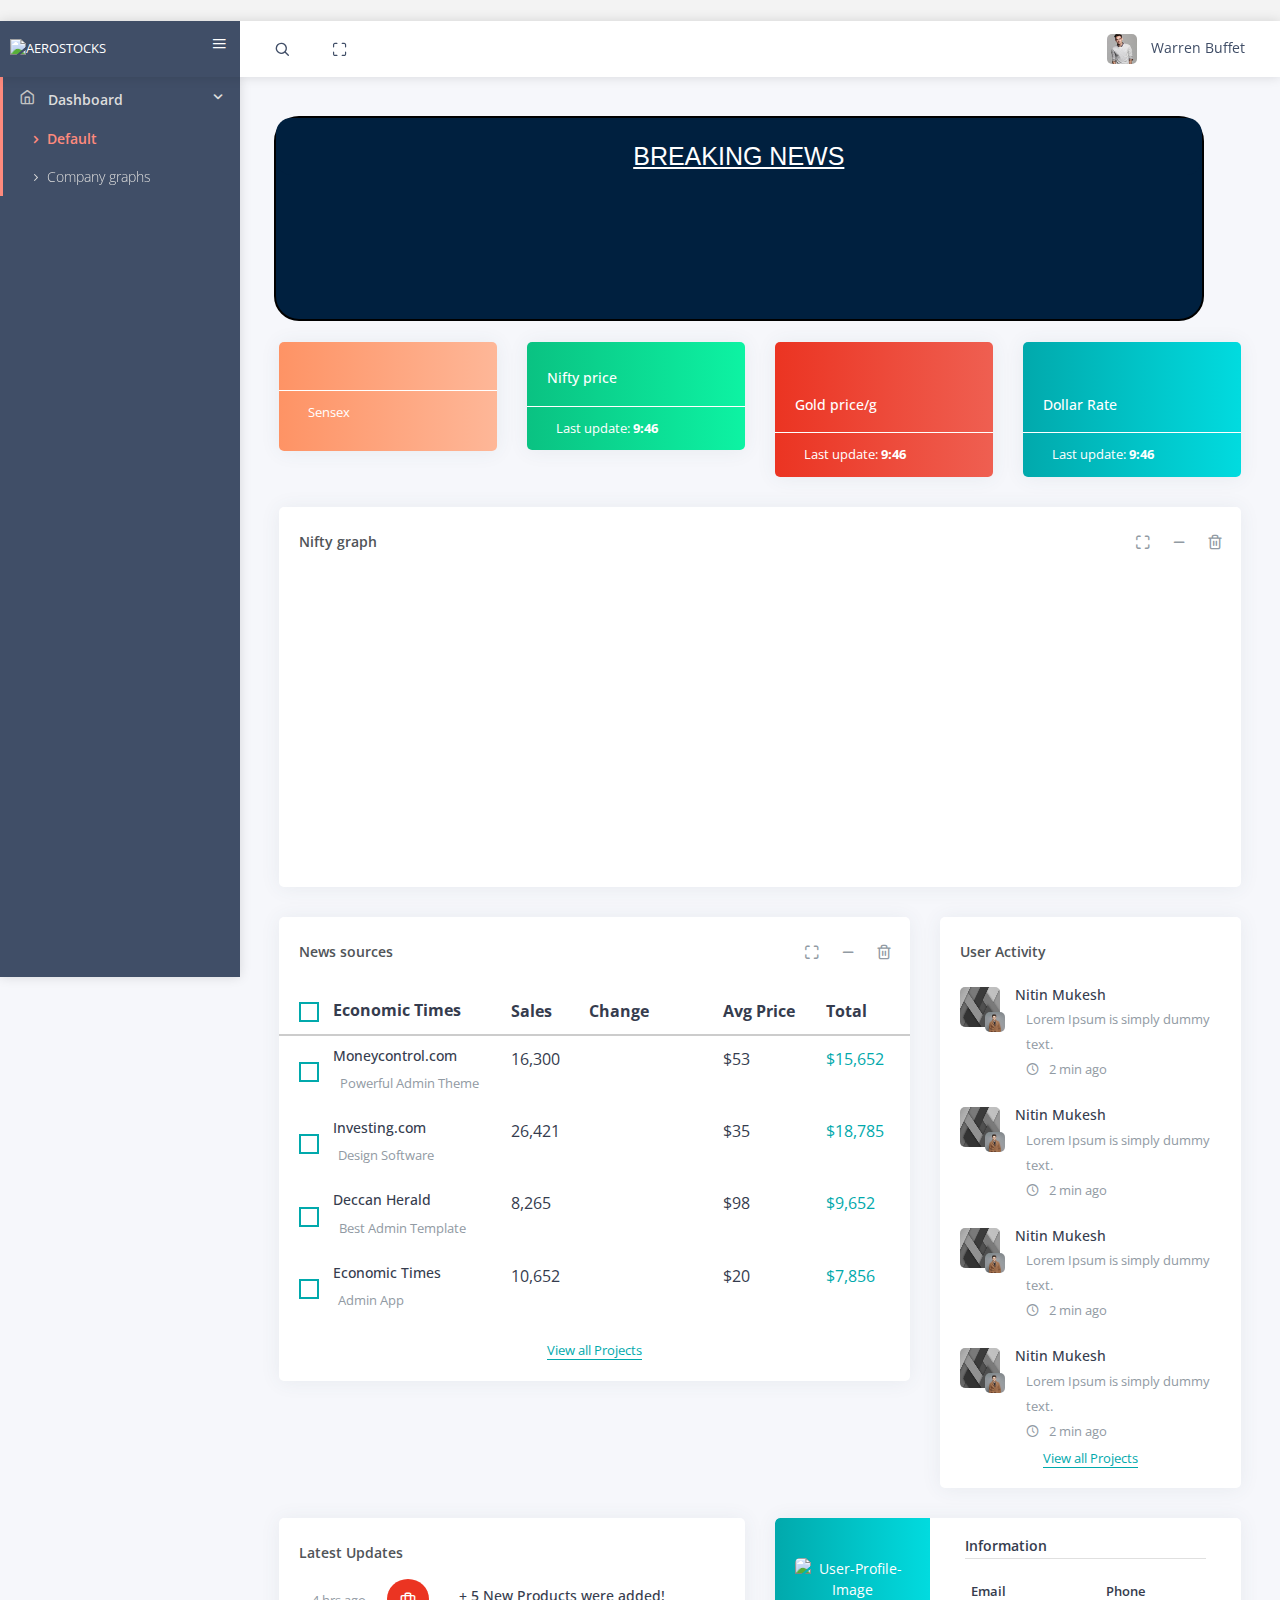
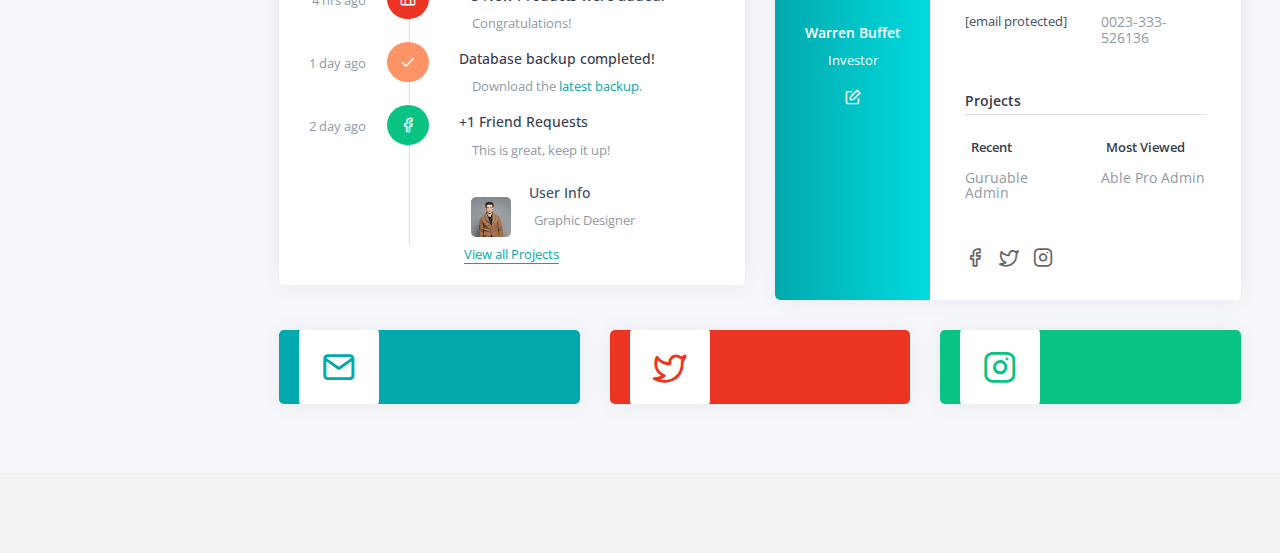
==== commit 17d6444a: "Merge branch 'master' of https://github.com/bhatshravan/Aerostocks" ====
--- a/website/actual/index.htm
+++ b/website/actual/index.htm
@@ -493,19 +493,51 @@
             <nav class="pcoded-navbar">
               <div class="pcoded-inner-navbar main-menu">
                 <!-- <div class="pcoded-navigatio-lavel">Navigation</div> -->
-                <ul class="pcoded-item pcoded-left-item">
+              <ul class="pcoded-item pcoded-left-item">
+                <li class="pcoded-hasmenu active pcoded-trigger">
+                  <a href="javascript:void(0)">
+                      <span class="pcoded-micon"><i class="feather icon-home"></i></span>
+                      <span class="pcoded-mtext">Dashboard</span>
+                  </a>
+                  <ul class="pcoded-submenu">
+                      <li class="active">
+                          <a href="">
+                              <span class="pcoded-mtext">Default</span>
+                          </a>
+                      </li>
+                      <!-- <li class="">
+                          <a href="">
+                              <span class="pcoded-mtext">CRM</span>
+                          </a>
+                      </li> -->
+                      <li class=" ">
+                          <a href="individual.html">
+                              <span class="pcoded-mtext">Company graphs</span>
+                              <!-- <span class="pcoded-badge label label-info ">NEW</span> -->
+                          </a>
+                      </li>
+                  </ul>
+                </li>
+            </ul>
+
+
+
+
+                <!-- <ul class="pcoded-item pcoded-left-item">
                   <li class=" ">
                     <a href="form-select.htm">
                       <span class="pcoded-micon"><i class="feather icon-home"></i></span>
                       <span class="pcoded-mtext">Dashboard</span><br/>
-                      <span class="pcoded-micon"><i class="feather icon-home"></i></span>
-                      <span class="pcoded-mtext-2">Individual companies graph</span>
-                      <span><a class="pcoded-mtext-3" href="individual.html">Individual companies graph</a>
-                      </span>
+                      <span class="pcoded-micon"><i class="feather icon-home"></i></span> -->
+                      <!-- <span class="pcoded-mtext-2">Individual companies graph</span>
+                      <li>
+                        <span class="pcoded-mtext-2"><a  href="individual.html">Individual companies graph</a>
+                        </span>
+                      </li>
                       
                     </a>
                   </li>
-                </ul>
+                </ul> -->
               </div>
             </nav>
             <div class="pcoded-content">
@@ -1110,13 +1142,13 @@
                                 <div class="col-auto">
                                   <i class="feather icon-mail f-34 text-c-blue social-icon"></i>
                                 </div>
-                                <div class="col">
+                                <!-- <div class="col">
                                   <h6 class="m-b-0">Mail</h6>
                                   <p>231.2w downloads</p>
                                   <p class="m-b-0">
                                     Lorem Ipsum is simply dummy text of the printing
                                   </p>
-                                </div>
+                                </div> -->
                               </div>
                             </div>
                             <a href="#!" class="download-icon"
@@ -1131,13 +1163,13 @@
                                 <div class="col-auto">
                                   <i class="feather icon-twitter f-34 text-c-pink social-icon"></i>
                                 </div>
-                                <div class="col">
+                                <!-- <div class="col">
                                   <h6 class="m-b-0">twitter</h6>
                                   <p>231.2w downloads</p>
                                   <p class="m-b-0">
                                     Lorem Ipsum is simply dummy text of the printing
                                   </p>
-                                </div>
+                                </div> -->
                               </div>
                             </div>
                             <a href="#!" class="download-icon"
@@ -1154,13 +1186,13 @@
                                     class="feather icon-instagram f-34 text-c-green social-icon"
                                   ></i>
                                 </div>
-                                <div class="col">
+                                <!-- <div class="col">
                                   <h6 class="m-b-0">Instagram</h6>
                                   <p>231.2w downloads</p>
                                   <p class="m-b-0">
                                     Lorem Ipsum is simply dummy text of the printing
                                   </p>
-                                </div>
+                                </div> -->
                               </div>
                             </div>
                             <a href="#!" class="download-icon"
